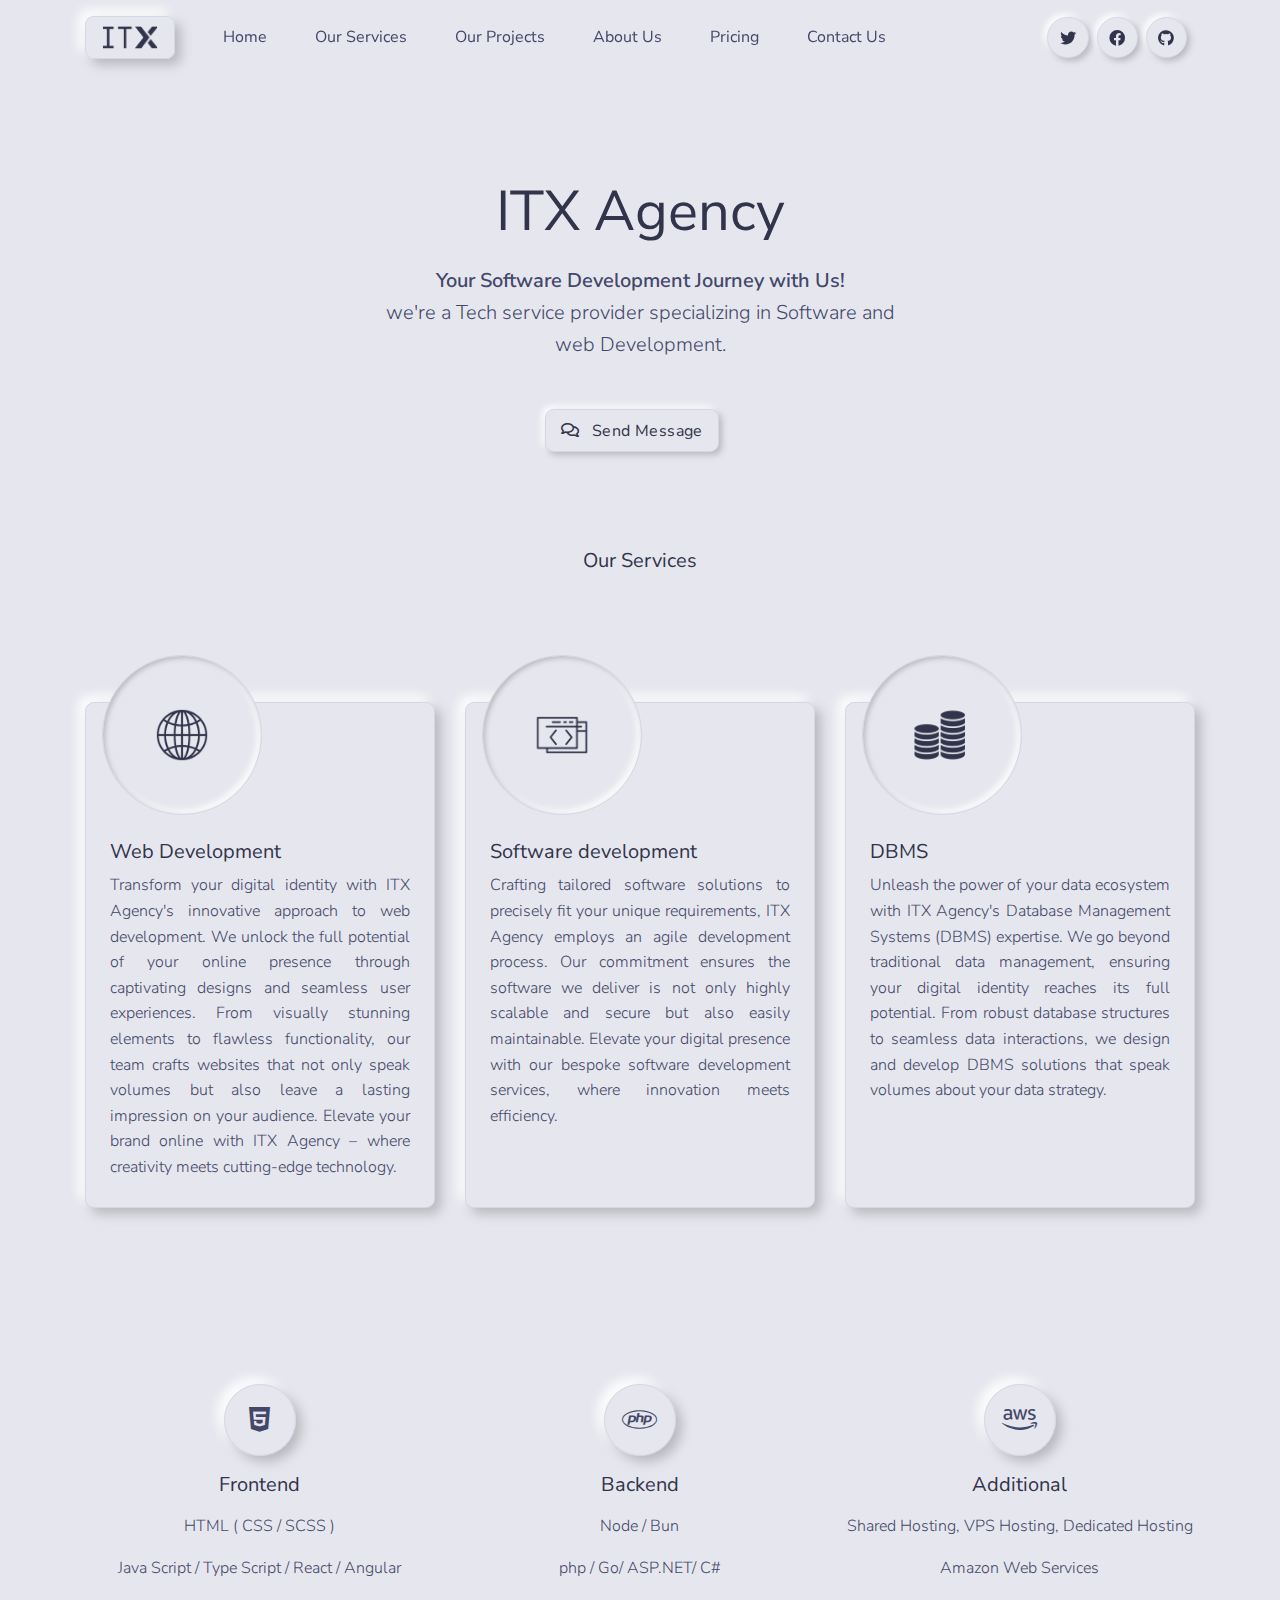
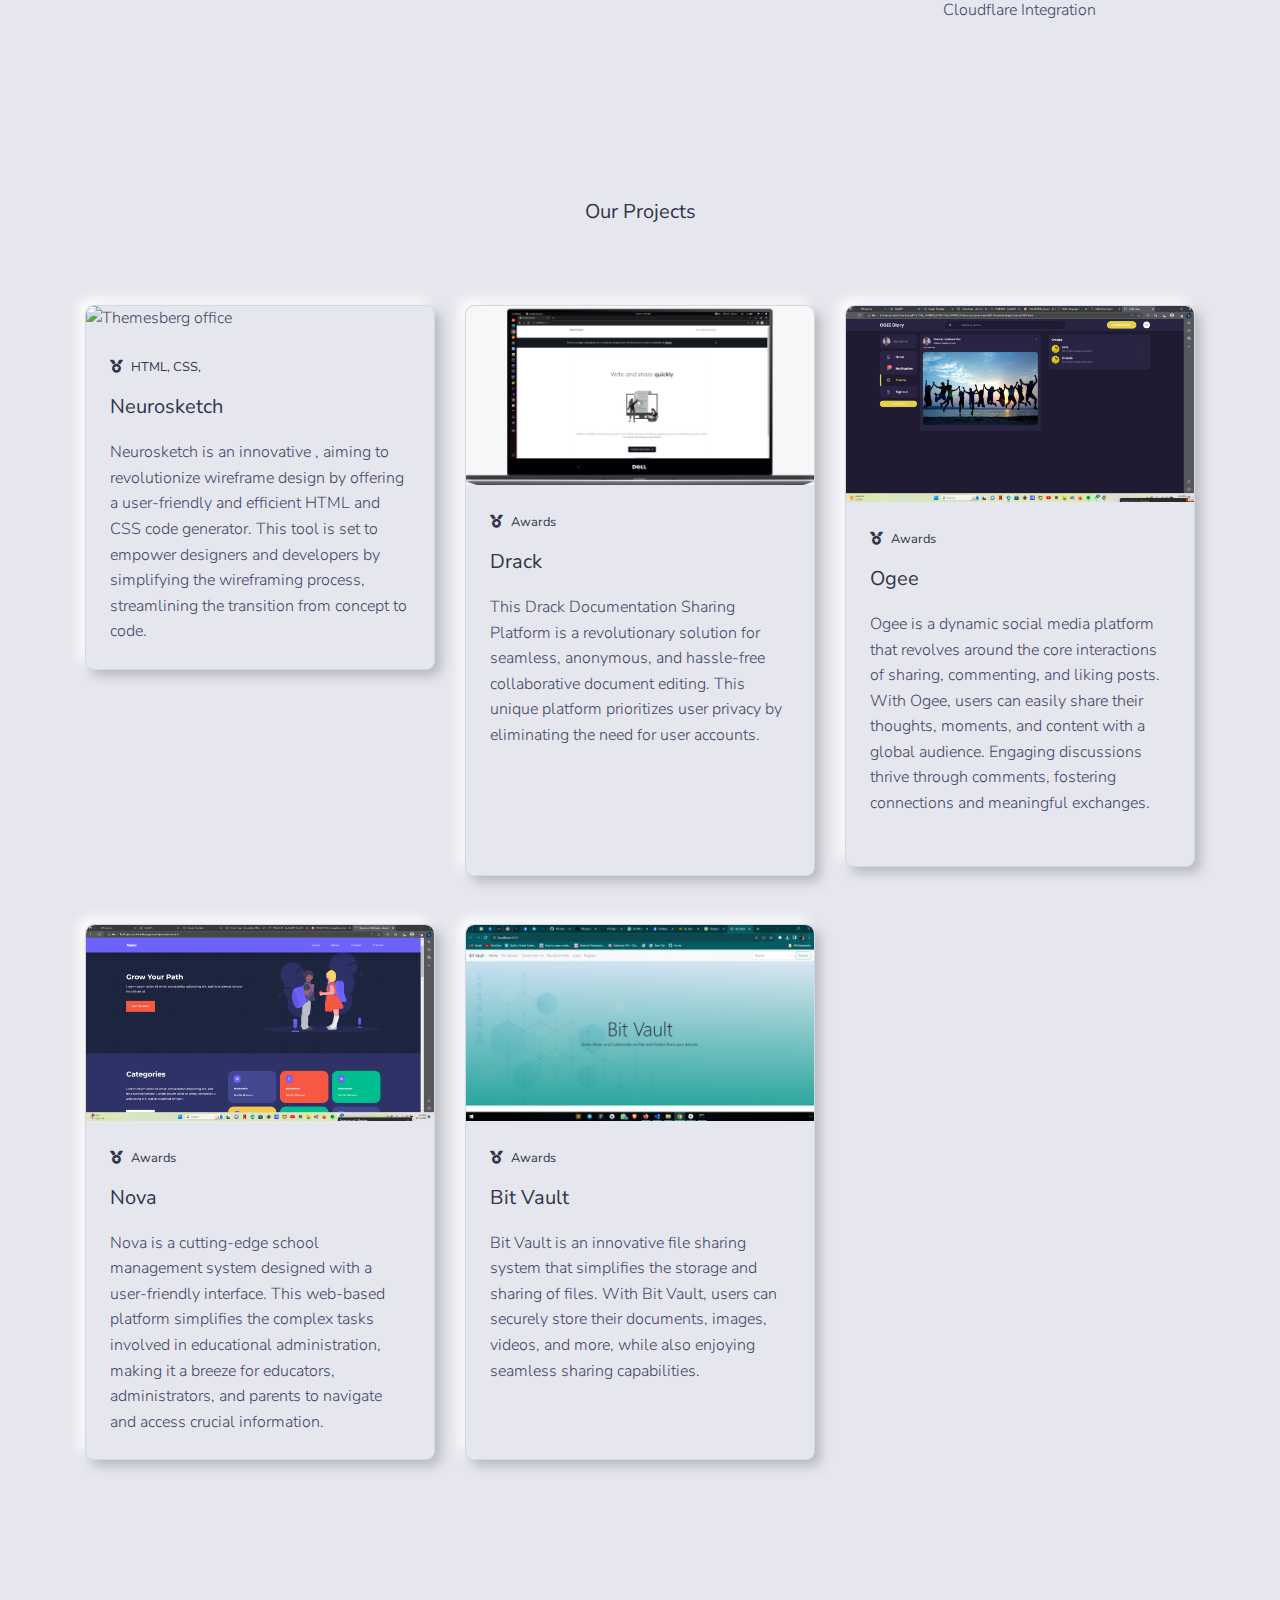
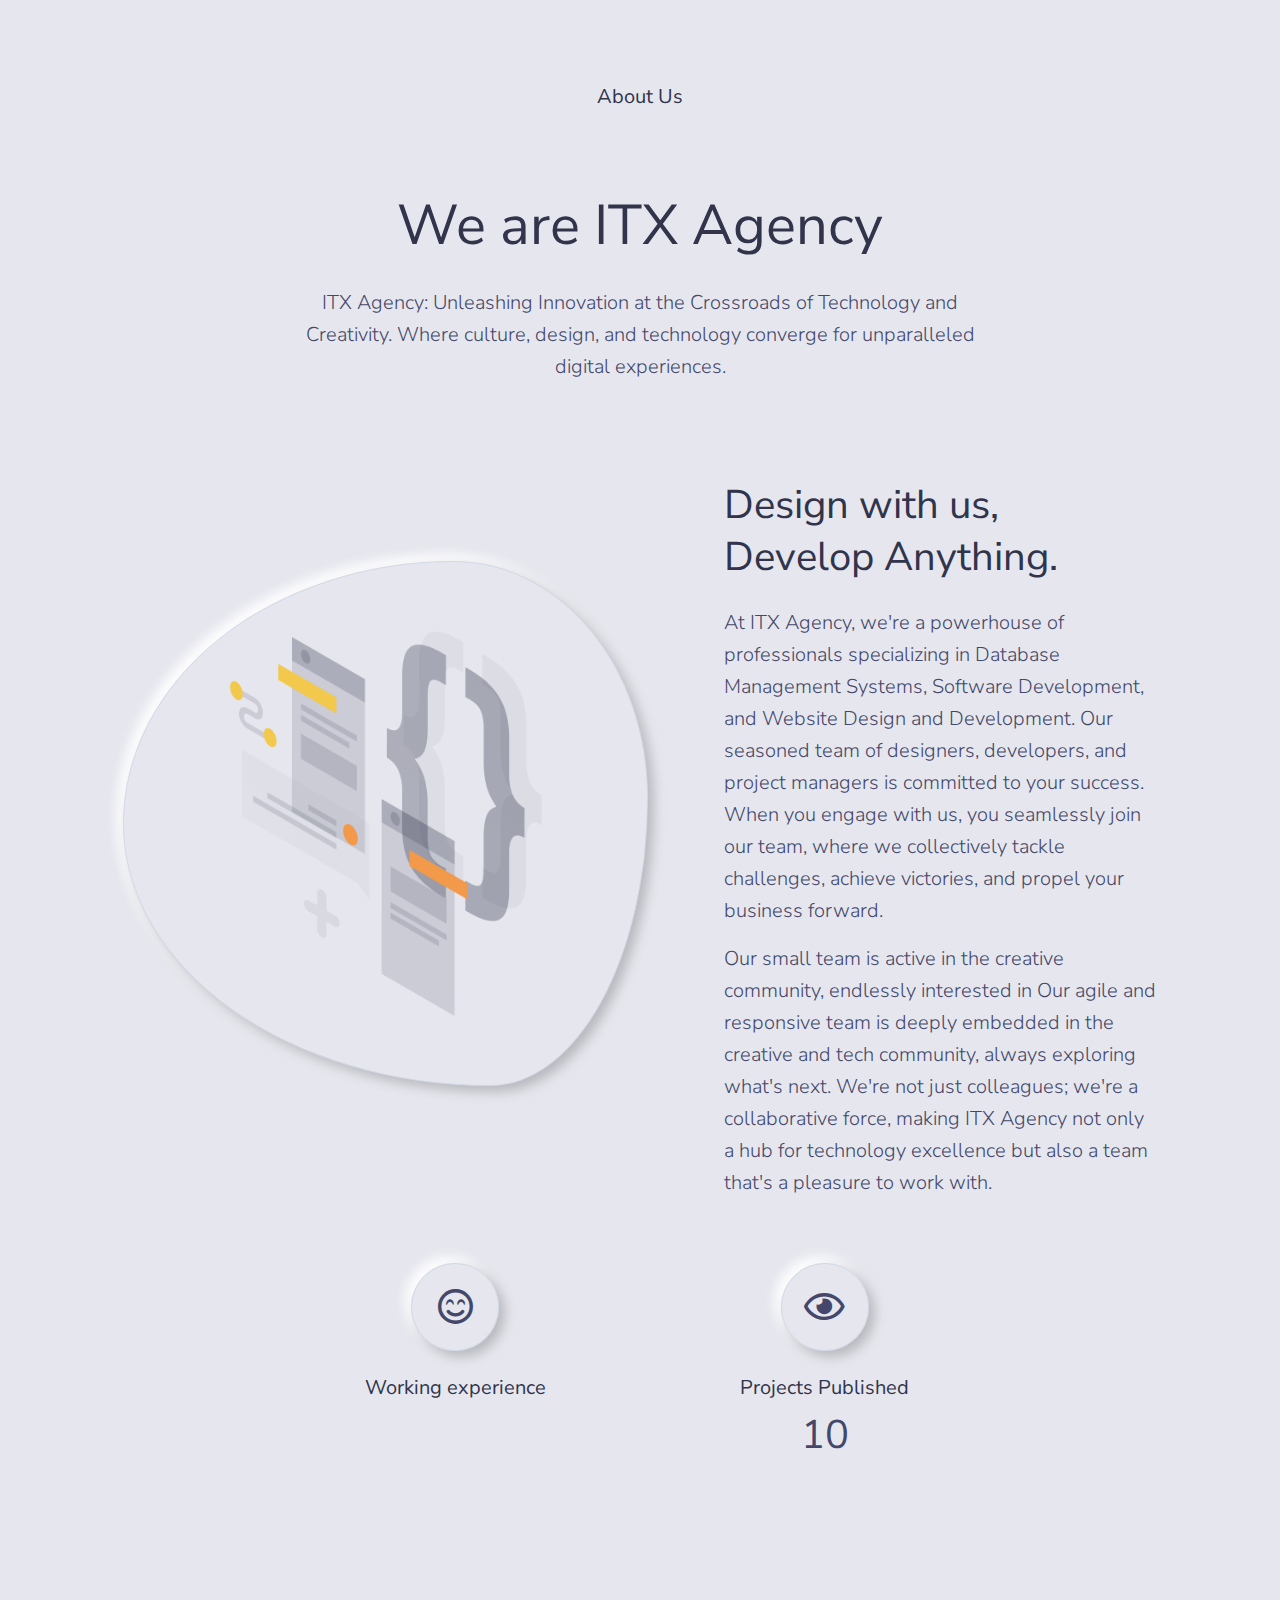
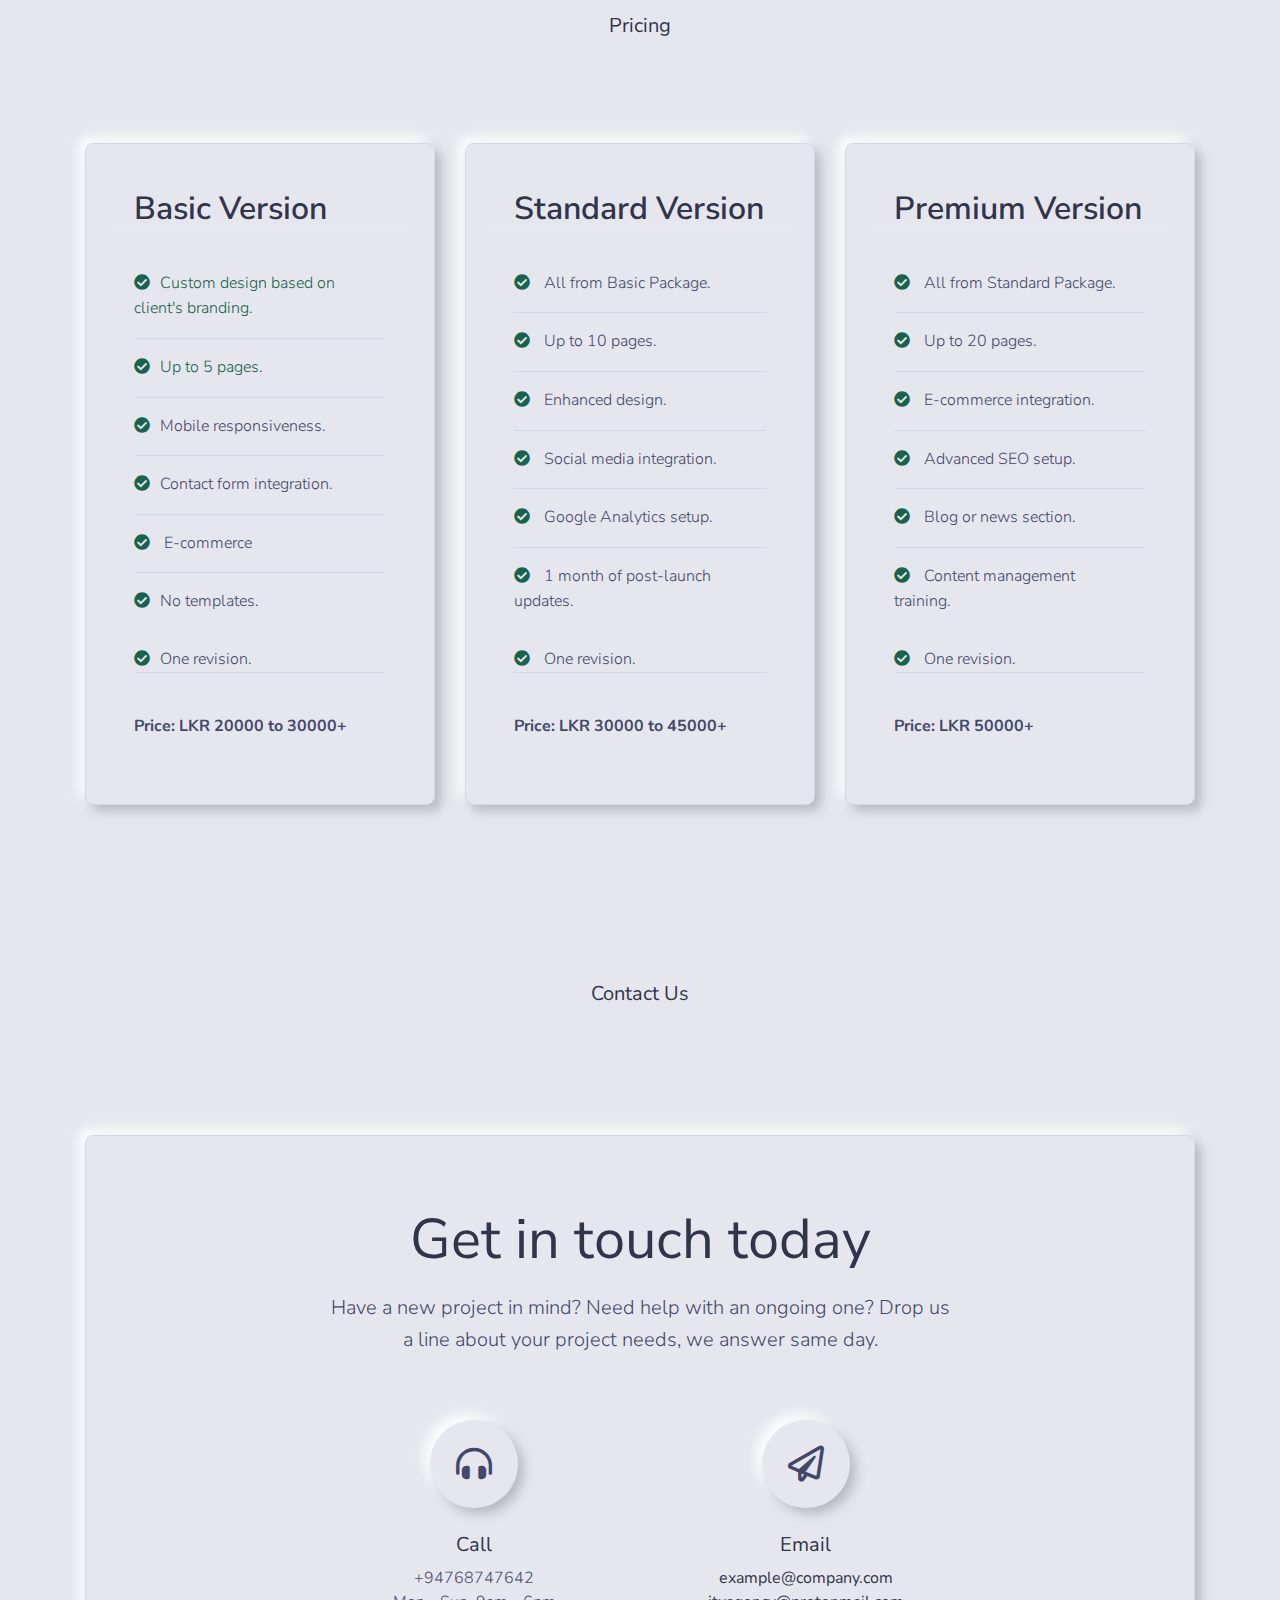
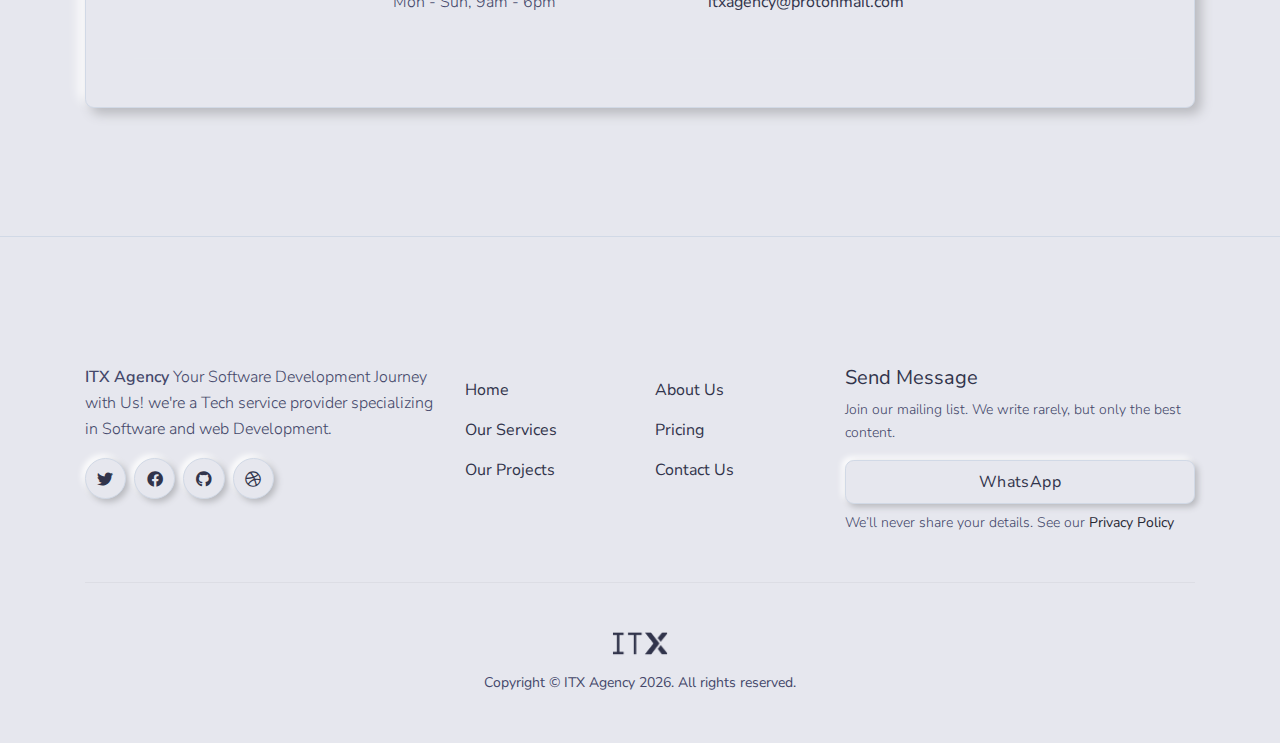
==== index.html @ 607bb417 "image resize" ====
<!DOCTYPE html>
<html lang="en">

<head>

    <title>ITX Agency</title>
    <!-- Fontawesome -->
    <link type="text/css" href="./vendor/@fortawesome/fontawesome-free/css/all.min.css" rel="stylesheet">

    <!-- Pixel CSS -->
    <link type="text/css" href="./css/neumorphism.css" rel="stylesheet">
    <link rel="icon" type="image/png" sizes="32x32" href="./assets/img/brand/tlogo.png">

    <meta name="description" content="">
    <meta name="keywords" content="We’re a team of web experts who create beautiful websites. Whether you need a basic site or an advanced one, we’ve got you covered. Let’s work together to make your online dreams a reality.">
    <meta name="author" content="ITX Agency">



</head>

<body>
    <header class="header-global">
        <nav id="navbar-main" aria-label="Primary navigation"
            class="navbar navbar-main navbar-expand-lg navbar-theme-primary headroom navbar-light navbar-transparent navbar-theme-primary">
            <div class="container position-relative">
                <a class="navbar-brand shadow-soft py-2 px-3 rounded border border-light mr-lg-4" href="./index.html">
                    <img class="navbar-brand-dark img-sz" src="./assets/img/brand/logo1.png" alt="Logo light">
                    <img class="navbar-brand-light img-sz" src="./assets/img/brand/logo1.png" alt="Logo dark">
                </a>
                <div class="navbar-collapse collapse" id="navbar_global">
                    <div class="navbar-collapse-header">
                        <div class="row">
                            <div class="col-6 collapse-brand">
                                <a href="./index.html"
                                    class="navbar-brand shadow-soft py-2 px-3 rounded border border-light">
                                    <img src="./assets/img/brand/dark.svg" alt="Themesberg logo">
                                </a>
                            </div>
                            <div class="col-6 collapse-close">
                                <a href="#navbar_global" class="fas fa-times" data-toggle="collapse"
                                    data-target="#navbar_global" aria-controls="navbar_global" aria-expanded="false"
                                    title="close" aria-label="Toggle navigation"></a>
                            </div>
                        </div>
                    </div>

                    <ul class="navbar-nav navbar-nav-hover align-items-lg-center">

                        <li><a class="dropdown-item" href="#home">Home</a></li>
                        <li><a class="dropdown-item" href="#service">Our Services</a></li>
                        <li><a class="dropdown-item" href="#ourProjects">Our Projects</a></li>
                        <li><a class="dropdown-item" href="#aboutUs">About Us</a></li>
                        <li><a class="dropdown-item" href="#pricing">Pricing</a></li>
                        <li><a class="dropdown-item" href="#contactUs">Contact Us</a></li>
                    </ul>


                </div>
                <ul class="d-flex list-unstyled mb-5 mb-lg-0">
                    <li class="mr-2">
                        <a href="https://twitter.com/themesberg" target="_blank"
                            class="btn btn-icon-only btn-pill btn-primary" aria-label="twitter social link"
                            data-toggle="tooltip" data-placement="top" title="Follow @ITX Agency on Twitter">
                            <span aria-hidden="true" class="fab fa-twitter"></span>
                        </a>
                    </li>
                    <li class="mr-2">
                        <a href="https://www.facebook.com/itxagencyx" target="_blank"
                            class="btn btn-icon-only btn-pill btn-primary" aria-label="facebook social link"
                            data-toggle="tooltip" data-placement="top" title="Like @ITX Agency on Facebook">
                            <span aria-hidden="true" class="fab fa-facebook"></span>
                        </a>
                    </li>
                    <li class="mr-2">
                        <a href="https://github.com/itx-agency" target="_blank"
                            class="btn btn-icon-only btn-pill btn-primary" aria-label="github social link"
                            data-toggle="tooltip" data-placement="top" title="Open source projects">
                            <span aria-hidden="true" class="fab fa-github"></span>
                        </a>
                    </li>
                </ul>
            </div>
        </nav>
    </header>
    <main>
        <!-- Hero -->
        <section id="home" class="section section bg-soft pb-5 overflow-hidden z-2 home">
            <div class="container z-2">
                <div class="row justify-content-center text-center pt-6">
                    <div class="col-lg-8 col-xl-8">
                        <h1 class="display-2 mb-3">ITX Agency</h1>
                        <p class="lead px-md-6 mb-5"><strong> Your Software Development Journey with Us!</strong>

                            <br>we're a Tech service provider specializing in Software and web Development.
                        </p>
                        <div class="d-flex flex-column flex-wrap flex-md-row justify-content-md-center mb-5">
                            <a href="#send-msg" target="_blank" class="btn btn-primary mb-3 mb-lg-0 mr-3">
                                <span class="far fa-comments mr-2"></span> Send Message</a>
                        </div>
                    </div>
                </div>
            </div>
        </section>

        <section id="service" class="section section-lg pt-0 service">
            <div class="container">
                <!-- Title -->
                <div class="row">
                    <div class="col text-center">
                        <h2 class="h5 mb-7">Our Services</h2>
                    </div>
                </div>
                <!-- End of title-->
                <div class="row justify-content-between">

                    <div class="col-12 col-md-6 col-lg-4 mb-4 mb-md-5">
                        <div class="profile-card mb-5">
                            <div class="card bg-primary shadow-soft border-light">
                                <div
                                    class="profile-image bg-primary shadow-inset border border-light rounded-circle p-3 ml-3 mt-n5">
                                    <img src="./assets/img/images/web.png" class="card-img-top rounded-circle"
                                        alt="Christopher Avatar">
                                </div>
                                <div class="card-body">
                                    <h3 class="h5 mb-2">Web Development</h3>

                                    <p class="card-text pp">Transform
                                        your digital identity with ITX Agency's innovative
                                        approach to web development. We unlock the full potential
                                        of your online presence through captivating designs and seamless user
                                        experiences. From visually stunning elements to
                                        flawless functionality, our team crafts websites that not only speak volumes but
                                        also leave a lasting impression on your
                                        audience. Elevate your brand online with ITX Agency – where creativity meets
                                        cutting-edge technology.</p>
                                </div>
                            </div>
                        </div>
                    </div>

                    <div class="col-12 col-md-6 col-lg-4 mb-4 mb-md-5">
                        <div class="profile-card mb-5">
                            <div class="card bg-primary shadow-soft border-light">
                                <div
                                    class="profile-image bg-primary shadow-inset border border-light rounded-circle p-3 ml-3 mt-n5">
                                    <img src="./assets/img/images/software.png" class="card-img-top rounded-circle"
                                        style="width: 100%; height: 100%;" alt="Christopher Avatar">
                                </div>
                                <div class="card-body">
                                    <h3 class="h5 mb-2">Software development</h3>
                                    <p class="card-text pp">Crafting
                                        tailored software
                                        solutions to precisely fit your
                                        unique requirements, ITX Agency employs an agile development process.
                                        Our commitment ensures the software we deliver is not only highly scalable and
                                        secure but also easily maintainable. Elevate your digital presence
                                        with our bespoke software development services, where innovation meets
                                        efficiency.</p>
                                </div>
                            </div>
                        </div>
                    </div>

                    <div class="col-12 col-md-6 col-lg-4 mb-4 mb-md-5">
                        <div class="profile-card mb-5">
                            <div class="card bg-primary shadow-soft border-light">
                                <div
                                    class="profile-image bg-primary shadow-inset border border-light rounded-circle p-3 ml-3 mt-n5">
                                    <img src="./assets/img/images/dbms.png" class="card-img-top rounded-circle"
                                        style="width: 100%; height: 100%;" alt="Christopher Avatar">
                                </div>
                                <div class="card-body">
                                    <h3 class="h5 mb-2">DBMS</h3>
                                    <p class="card-text pp">
                                        Unleash the power of your data ecosystem with ITX Agency's Database Management
                                        Systems (DBMS) expertise.
                                        We go beyond traditional data management, ensuring your digital identity reaches
                                        its full potential.
                                        From robust database structures to seamless data interactions, we design and
                                        develop DBMS solutions that
                                        speak volumes about your data strategy.</p>
                                </div>
                            </div>
                        </div>
                    </div>
                </div>
                <div class="row mt-6">
                    <div class="col-md-4">
                        <!-- Icon box -->
                        <div class="icon-box text-center mb-5">
                            <div class="icon icon-shape icon-shape-sm shadow-soft border border-light rounded-circle">
                                <span class="fab fa-html5"></span>
                            </div>
                            <h2 class="h5 my-3">Frontend</h2>
                            <p>HTML ( CSS / SCSS )</p>
                            <p>Java Script / Type Script / React / Angular</p>
                        </div>
                        <!-- End of Icon box -->
                    </div>
                    <div class="col-md-4">
                        <!-- Icon box -->
                        <div class="icon-box text-center mb-5">
                            <div class="icon icon-shape icon-shape-sm shadow-soft border border-light rounded-circle">
                                <span class="fab fa-php"></span>
                            </div>
                            <h2 class="h5 my-3">Backend</h2>
                            <p>
                                Node / Bun</p>
                               <p>php / Go/ ASP.NET/ C#
                        </div>
                        <!-- End of Icon box -->
                    </div>
                    <div class="col-md-4">
                        <!-- Icon box -->
                        <div class="icon-box text-center mb-5">
                            <div class="icon icon-shape icon-shape-sm shadow-soft border border-light rounded-circle">
                                <span class="fab fa-aws"></span>
                            </div>
                            <h2 class="h5 my-3">Additional</h2>
                            <p> Shared Hosting, VPS Hosting, Dedicated Hosting</p>
                               <p> Amazon Web Services</p>
                                <p>Cloudflare Integration</p>
                        </div>
                        <!-- End of Icon box -->
                    </div>
                </div>
            </div>
        </section>

        <section class="section section-lg pt-0 ourProjects" id="ourProjects">
            <div class="container">
                <!-- Title -->
                <div class="row">
                    <div class="col text-center">
                        <h2 class="h5 mb-6">Our Projects</h2>
                    </div>
                </div>
                <!-- End of title-->
                <div class="row mb-5">
                    <div class="col-12 col-md-6 col-lg-4 mb-5">
                        <div class="card bg-primary border-light shadow-soft">
                            <img src="./assets/img/blog/neuro.png" class="card-img-top rounded-top"
                                alt="Themesberg office">
                            <div class="card-body">
                                <span class="h6 icon-tertiary small"><span
                                        class="fas fa-medal mr-2"></span>HTML, CSS,</span>
                                <h3 class="h5 card-title mt-3">Neurosketch</h3>
                                <p class="card-text">Neurosketch is an innovative , aiming to revolutionize 
                                    wireframe design by offering a user-friendly and efficient HTML and CSS code 
                                    generator. This tool is set to empower designers and developers by simplifying 
                                    the wireframing process, streamlining the transition from concept to code.</p>
                            </div>
                        </div>
                    </div>
                    <div class="col-12 col-md-6 col-lg-4 mb-5">
                        <div class="card bg-primary border-light shadow-soft">
                            <img src="./assets/img/blog/Drack.jpeg" class="card-img-top rounded-top"
                                alt="Themesberg office">
                            <div class="card-body">
                                <span class="h6 icon-tertiary small"><span
                                        class="fas fa-medal mr-2"></span>Awards</span>
                                <h3 class="h5 card-title mt-3">Drack</h3>
                                <p class="card-text">This Drack Documentation Sharing Platform is a revolutionary solution for seamless, anonymous, and 
                                    hassle-free collaborative document editing. This unique platform prioritizes user privacy by eliminating the need for
                                     user accounts.<br><br><br><br><br></p>
                            </div>
                        </div>
                    </div>
                    <div class="col-12 col-md-6 col-lg-4 mb-5">
                        <div class="card bg-primary border-light shadow-soft">
                            <img src="./assets/img/blog/Ogee.jpeg" class="card-img-top rounded-top"
                                alt="Themesberg office">
                            <div class="card-body">
                                <span class="h6 icon-tertiary small"><span
                                        class="fas fa-medal mr-2"></span>Awards</span>
                                <h3 class="h5 card-title mt-3">Ogee</h3>
                                <p class="card-text">Ogee is a dynamic social media platform that revolves around the core interactions of sharing, 
                                    commenting, and liking posts. With Ogee, users can easily share their thoughts, moments, and content with a global 
                                    audience. Engaging discussions thrive through comments, fostering connections and meaningful exchanges.<br><br></p>
                            </div>
                        </div>
                    </div>
                    <div class="col-12 col-md-6 col-lg-4 mb-5">
                        <div class="card bg-primary border-light shadow-soft">
                            <img src="./assets/img/blog/Navo.jpeg" class="card-img-top rounded-top"
                                alt="Themesberg office">
                            <div class="card-body">
                                <span class="h6 icon-tertiary small"><span
                                        class="fas fa-medal mr-2"></span>Awards</span>
                                <h3 class="h5 card-title mt-3">Nova</h3>
                                <p class="card-text">Nova is a cutting-edge school management system designed with a user-friendly interface. 
                                    This web-based platform simplifies the complex tasks involved in educational administration, making it a 
                                    breeze for educators, administrators, and parents to navigate and access crucial information.</p>
                            </div>
                        </div>
                    </div>
                    <div class="col-12 col-md-6 col-lg-4 mb-5">
                        <div class="card bg-primary border-light shadow-soft">
                            <img src="./assets/img/blog/Bit.jpeg" class="card-img-top rounded-top"
                                alt="Themesberg office">
                            <div class="card-body">
                                <span class="h6 icon-tertiary small"><span
                                        class="fas fa-medal mr-2"></span>Awards</span>
                                <h3 class="h5 card-title mt-3">Bit Vault</h3>
                                <p class="card-text">Bit Vault is an innovative file sharing system that simplifies the storage and sharing of files. 
                                    With Bit Vault, users can securely store their documents, images, videos, and more, while also enjoying seamless 
                                    sharing capabilities.<br><br><br></p>
                            </div>
                        </div>
                    </div>
                </div>
            </div>
        </section>

        <section class="section  section-lg pt-0 aboutUs" id="aboutUs">
            <!-- Hero -->
            <div class="container">
                <div class="row">
                    <div class="col text-center">
                        <h2 class="h5 mb-6">About Us</h2>
                    </div>
                </div>
                <div class="container">
                    <div class="row justify-content-center">
                        <div class="col-12 col-lg-8 text-center">
                            <h1 class="display-2 mb-4">We are ITX Agency</h1>
                            <p class="lead mb-5">ITX Agency: Unleashing Innovation at the Crossroads of Technology and
                                Creativity. Where culture,
                                design, and technology converge for unparalleled digital experiences. </p>

                        </div>
                    </div>
                </div>

                <!-- Section -->
                <div class="section section-lg py-5">
                    <div class="container">
                        <div class="row align-items-center justify-content-around">
                            <div class="col-md-6 col-xl-6 mb-5">
                                <div class="card bg-primary shadow-soft border-light organic-radius p-3">
                                    <img class="organic-radius img-fluid" src="./assets/img/images/aboutus.png"
                                        alt="modern desk">
                                </div>
                            </div>
                            <div class="col-md-6 col-xl-5 text-center text-md-left">
                                <h2 class="h1 mb-4">Design with us, Develop Anything.</h2>
                                <p class="lead">At ITX Agency, we're a powerhouse of professionals specializing in
                                    Database
                                    Management Systems, Software
                                    Development, and Website Design and Development. Our seasoned team of designers,
                                    developers, and project managers is
                                    committed to your success. When you engage with us, you seamlessly join our team,
                                    where
                                    we collectively tackle challenges,
                                    achieve victories, and propel your business forward.</p>
                                <p class="lead">Our small team is active in the creative community, endlessly interested
                                    in
                                    Our agile and responsive team is deeply embedded in the creative and tech community,
                                    always exploring what's next. We're not
                                    just colleagues; we're a collaborative force, making ITX Agency not only a hub for
                                    technology excellence but also a team that's a
                                    pleasure to work with.</p>
                            </div>
                        </div>
                    </div>
                </div>

                <div class="section  section-lg pt-0 py-0">
                    <div class="container">
                        <div class="row justify-content-center">
                            <div class="col-12 col-sm-4 col-lg-4 text-center">
                                <!-- Visit Box -->
                                <div class="icon-box mb-4">
                                    <div class="icon icon-shape shadow-soft border border-light rounded-circle mb-4">
                                        <span class="far fa-smile-beam"></span>
                                    </div>
                                    <h3 class="h5">Working experience</h3>
                                    <span class="counter display-3 text-gray d-block"></span>
                                </div>
                                <!-- End of Visit Box -->
                            </div>
                            <div class="col-12 col-sm-4 col-lg-4 text-center">
                                <!-- Call Box -->
                                <div class="icon-box mb-4">
                                    <div class="icon icon-shape shadow-soft border border-light rounded-circle mb-4">
                                        <span class="far fa-eye"></span>
                                    </div>
                                    <h3 class="h5">Projects Published</h3>
                                    <span class="counter display-3 text-gray d-block">10</span>
                                </div>
                            </div>
                        </div>
                    </div>
                </div>
            </div>
        </section>


        <div class="section section-lg pt-0" id="pricing">
            <div class="container">
                <!-- Title -->
                <div class="row">
                    <div class="col text-center">
                        <h2 class="h5 mb-7">Pricing</h2>
                    </div>
                </div>
                <!-- End of title-->
                <div class="row mb-5 justify-content-center">
                    <div class="col-12 col-md-6 col-lg-4 mb-5 mb-lg-0 mt-lg-n4">
                        <div class="card bg-soft shadow-soft border-light p-4">
                            <!-- Header -->
                            <div class="card-header pb-0">
                                <span class="d-block">
                                    <span class="h2 font-weight-bold align-top">Basic Version</span>
                                </span>
                            </div>
                            <!-- End Header -->
                            <!-- Content -->
                            <div class="card-body">
                                <ul class="list-group list-group-flush price-list">
                                    <li class="list-group-item bg-soft pl-0"><span class="text-success"><span
                                                class="fas fa-check-circle"></span>Custom design based on client's
                                            branding.</li>
                                    <li class="list-group-item bg-soft pl-0"><span class="text-success"><span
                                                class="fas fa-check-circle"></span>Up to 5 pages.</li>
                                    <li class="list-group-item bg-soft pl-0"><span class="text-success"><span
                                                class="fas fa-check-circle"></span></span>Mobile responsiveness.</li>
                                    <li class="list-group-item bg-soft pl-0"><span class="text-success"><span
                                                class="fas fa-check-circle"></span></span>Contact form integration.</li>
                                    <li class="list-group-item bg-soft pl-0"><span class="text-success"><span
                                                class="fas fa-check-circle"></span></span> E-commerce</li>
                                    <li class="list-group-item bg-soft pl-0"><span class="text-success"><span
                                                class="fas fa-check-circle"></span></span>No templates.</li>
                                    <li class="list-group-item bg-soft border-0 pl-0 pb-0"><span
                                            class="text-success"><span class="fas fa-check-circle"></span></span>One
                                        revision.</li>
                                    <li class="list-group-item bg-soft pl-0"><span
                                            class="align-top font-medium"><br><b>Price: LKR 20000 to 30000+</b></span>
                                    </li>
                                </ul>

                            </div>
                            <!-- End Content -->
                        </div>
                    </div>
                    <div class="col-12 col-md-6 col-lg-4 mb-5 mb-lg-0 mt-lg-n4">
                        <div class="card bg-soft shadow-soft border-light p-4">
                            <!-- Header -->
                            <div class="card-header pb-0">
                                <span class="d-block">
                                    <span class="h2 font-weight-bold align-top">Standard Version</span>
                                </span>
                            </div>
                            <!-- End Header -->
                            <!-- Content -->
                            <div class="card-body">
                                <ul class="list-group list-group-flush price-list">
                                    <li class="list-group-item bg-soft pl-0"><span class="text-success"><span
                                                class="fas fa-check-circle"></span></span> All from Basic Package.</li>
                                    <li class="list-group-item bg-soft pl-0"><span class="text-success"><span
                                                class="fas fa-check-circle"></span></span> Up to 10 pages.</li>
                                    <li class="list-group-item bg-soft pl-0"><span class="text-success"><span
                                                class="fas fa-check-circle"></span></span> Enhanced design.</li>
                                    <li class="list-group-item bg-soft pl-0"><span class="text-success"><span
                                                class="fas fa-check-circle"></span></span> Social media integration.
                                    </li>
                                    <li class="list-group-item bg-soft pl-0"><span class="text-success"><span
                                                class="fas fa-check-circle"></span></span> Google Analytics setup.</li>
                                    <li class="list-group-item bg-soft pl-0"><span class="text-success"><span
                                                class="fas fa-check-circle"></span></span> 1 month of post-launch
                                        updates.</li>
                                    <li class="list-group-item bg-soft border-0 pl-0 pb-0"><span
                                            class="text-success"><span class="fas fa-check-circle"></span></span> One
                                        revision.</li>
                                    <li class="list-group-item bg-soft pl-0"><span
                                            class="align-top font-medium"><br><b>Price: LKR 30000 to 45000+</b></span>
                                    </li>
                                </ul>

                            </div>
                            <!-- End Content -->
                        </div>
                    </div>
                    <div class="col-12 col-md-6 col-lg-4 mb-5 mb-lg-0 mt-lg-n4">
                        <div class="card bg-soft shadow-soft border-light p-4">
                            <!-- Header -->
                            <div class="card-header pb-0">
                                <span class="d-block">
                                    <span class="h2 font-weight-bold align-top">Premium Version</span>
                                </span>
                            </div>
                            <!-- End Header -->
                            <!-- Content -->
                            <div class="card-body">
                                <ul class="list-group list-group-flush price-list">
                                    <li class="list-group-item bg-soft pl-0"><span class="text-success"><span
                                                class="fas fa-check-circle"></span></span> All from Standard Package.
                                    </li>
                                    <li class="list-group-item bg-soft pl-0"><span class="text-success"><span
                                                class="fas fa-check-circle"></span></span> Up to 20 pages.</li>
                                    <li class="list-group-item bg-soft pl-0"><span class="text-success"><span
                                                class="fas fa-check-circle"></span></span> E-commerce integration.</li>
                                    <li class="list-group-item bg-soft pl-0"><span class="text-success"><span
                                                class="fas fa-check-circle"></span></span> Advanced SEO setup.</li>
                                    <li class="list-group-item bg-soft pl-0"><span class="text-success"><span
                                                class="fas fa-check-circle"></span></span> Blog or news section.</li>
                                    <li class="list-group-item bg-soft pl-0"><span class="text-success"><span
                                                class="fas fa-check-circle"></span></span> Content management training.
                                    </li>
                                    <li class="list-group-item bg-soft border-0 pl-0 pb-0"><span
                                            class="text-success"><span class="fas fa-check-circle"></span></span> One
                                        revision.</li>
                                    <li class="list-group-item bg-soft pl-0"><span
                                            class="align-top font-medium"><br><b>Price: LKR 50000+</b></span>
                                    </li>
                                </ul>

                            </div>
                            <!-- End Content -->
                        </div>
                    </div>
                </div>
            </div>

        </div>
        </div>




        <section class="section section-lg pt-0 mt contactUs" id="contactUs">
            <div class="container">
                <div class="row">
                    <div class="col text-center">
                        <h2 class="h5 mb-7">Contact Us</h2>
                    </div>
                </div>


                <!-- Contact Card -->
                <div class="card bg-primary shadow-soft border-light p-2 p-md-3 p-lg-5">
                    <div class="card-header">
                        <div class="row justify-content-center">
                            <div class="col-12 col-md-8 text-center mb-5">
                                <h1 class="display-2 mb-3">Get in touch today</h1>
                                <p class="lead">Have a new project in mind? Need help with an ongoing one? Drop
                                    us a
                                    line about your project needs, we answer same day.</p>
                            </div>
                        </div>
                        <div class="row justify-content-center">
                            <div class="col-md-4 col-lg-4 col-12 text-center">
                                <!-- Call Box -->
                                <div class="icon-box mb-4">
                                    <div class="icon icon-shape shadow-soft border-light rounded-circle mb-4">
                                        <span class="fas fa-headphones-alt"></span>
                                    </div>
                                    <h2 class="h5 icon-box-title">Call</h2>
                                    <span>+94768747642</span>
                                    <div class="text-small text-gray">
                                        Mon - Sun, 9am - 6pm
                                    </div>
                                </div>
                                <!-- End of Call Box -->
                            </div>
                            <div class="col-md-4 col-lg-4 text-center">
                                <!-- Email Box -->
                                <div class="icon-box mb-4">
                                    <div class="icon icon-shape shadow-soft border-light rounded-circle mb-4">
                                        <span class="far fa-paper-plane"></span>
                                    </div>
                                    <h2 class="h5 icon-box-title">Email</h2>
                                    <a href="#">example@company.com</a>
                                    <br><a href="#">itxagency@protonmail.com</a>
                                </div>
                                <!-- End of Email Box -->
                            </div>
                        </div>
                    </div>
                </div>
            </div>
        </section>

    </main>
    <footer class="d-flex pb-5 pt-6 pt-md-7 border-top border-light bg-primary">
        <div class="container">
            <div class="row">
                <div class="col-lg-4 ">
                    <p> <strong>ITX Agency</strong> Your Software Development Journey with Us! we're a Tech service
                        provider specializing in Software and web Development.</p>
                    <ul class="d-flex list-unstyled mb-5 mb-lg-0">
                        <li class="mr-2">
                            <a href="https://twitter.com/themesberg" target="_blank"
                                class="btn btn-icon-only btn-pill btn-primary" aria-label="twitter social link"
                                data-toggle="tooltip" data-placement="top" title="Follow @themesberg on Twitter">
                                <span aria-hidden="true" class="fab fa-twitter"></span>
                            </a>
                        </li>
                        <li class="mr-2">
                            <a href="https://www.facebook.com/itxagencyx" target="_blank"
                                class="btn btn-icon-only btn-pill btn-primary" aria-label="facebook social link"
                                data-toggle="tooltip" data-placement="top" title="Like @themesberg on Facebook">
                                <span aria-hidden="true" class="fab fa-facebook"></span>
                            </a>
                        </li>
                        <li class="mr-2">
                            <a href="https://github.com/itx-agency" target="_blank"
                                class="btn btn-icon-only btn-pill btn-primary" aria-label="github social link"
                                data-toggle="tooltip" data-placement="top" title="Open source projects">
                                <span aria-hidden="true" class="fab fa-github"></span>
                            </a>
                        </li>
                        <li>
                            <a href="https://dribbble.com/themesberg" target="_blank"
                                class="btn btn-icon-only btn-pill btn-primary" aria-label="dribbble social link"
                                data-toggle="tooltip" data-placement="top" title="Follow us on Dribbble">
                                <span aria-hidden="true" class="fab fa-dribbble"></span>
                            </a>
                        </li>
                    </ul>
                </div>
                <div class="col-6 col-lg-2 mb-5 mb-lg-0 justify-content-center">

                    <ul class="footer-links list-unstyled mt-2">
                        <li><a class="mb-1" href="#home">Home</a></li>
                        <li><a class="mb-1" href="#service">Our Services</a></li>
                        <li><a class="mb-1" href="#ourProjects">Our Projects</a></li>


                    </ul>
                </div>
                <div class="col-6 col-lg-2 mb-5 mb-lg-0 justify-content-center">
                    <h5> </h5>
                    <ul class="footer-links list-unstyled mt-2">
                        <li><a class="mb-1" href="#aboutUs">About Us</a></li>
                        <li><a class="mb-1" href="#pricing">Pricing</a></li>
                        <li><a class="mb-1" href="#contactUs">Contact Us</a></li>
                    </ul>
                </div>
                <div class="col-12 col-lg-4 mb-5 mb-lg-0" id="send-msg">
                    <h5>Send Message</h5>
                    <p class="text-gray font-small mt-2">Join our mailing list. We write rarely, but only the best
                        content.
                    </p>
                    <form action="#">
                        <div class="form-row mb-2">

                            <div class="col-12">
                                <button type="submit" class="btn btn-primary btn-block" id="whatsappButton"
                                    data-loading-text="Sending">
                                    <span>WhatsApp</span>
                                </button>
                            </div>
                        </div>
                    </form>
                    <p class="text-gray font-small m-0">We’ll never share your details. See our <a class="text-black"
                            href="#">Privacy Policy</a></p>
                </div>
            </div>
            <hr class="my-5">
            <div class="row">
                <div class="col">
                    <a href="https://themesberg.com" target="_blank" class="d-flex justify-content-center">
                        <img src="./assets/img/brand/logo1.png" height="25" class="mb-3" alt="Themesberg Logo">
                    </a>
                    <div class="d-flex text-center justify-content-center align-items-center" role="contentinfo">
                        <p class="font-weight-normal font-small mb-0">Copyright © ITX Agency
                            <span class="current-year">2023</span>. All rights reserved.
                        </p>
                    </div>
                </div>
            </div>
        </div>
    </footer>

    <!-- Core -->
    <script src="./vendor/jquery/dist/jquery.min.js"></script>
    <script src="./vendor/popper.js/dist/umd/popper.min.js"></script>
    <script src="./vendor/bootstrap/dist/js/bootstrap.min.js"></script>
    <script src="./vendor/headroom.js/dist/headroom.min.js"></script>

    <!-- Vendor JS -->
    <script src="./vendor/onscreen/dist/on-screen.umd.min.js"></script>
    <script src="./vendor/nouislider/distribute/nouislider.min.js"></script>
    <script src="./vendor/bootstrap-datepicker/dist/js/bootstrap-datepicker.min.js"></script>
    <script src="./vendor/waypoints/lib/jquery.waypoints.min.js"></script>
    <script src="./vendor/jarallax/dist/jarallax.min.js"></script>
    <script src="./vendor/jquery.counterup/jquery.counterup.min.js"></script>
    <script src="./vendor/jquery-countdown/dist/jquery.countdown.min.js"></script>
    <script src="./vendor/smooth-scroll/dist/smooth-scroll.polyfills.min.js"></script>
    <script src="./vendor/prismjs/prism.js"></script>

    <script async defer src="https://buttons.github.io/buttons.js"></script>

    <script src="./assets/js/itxagency.js"></script>
</body>

</html>
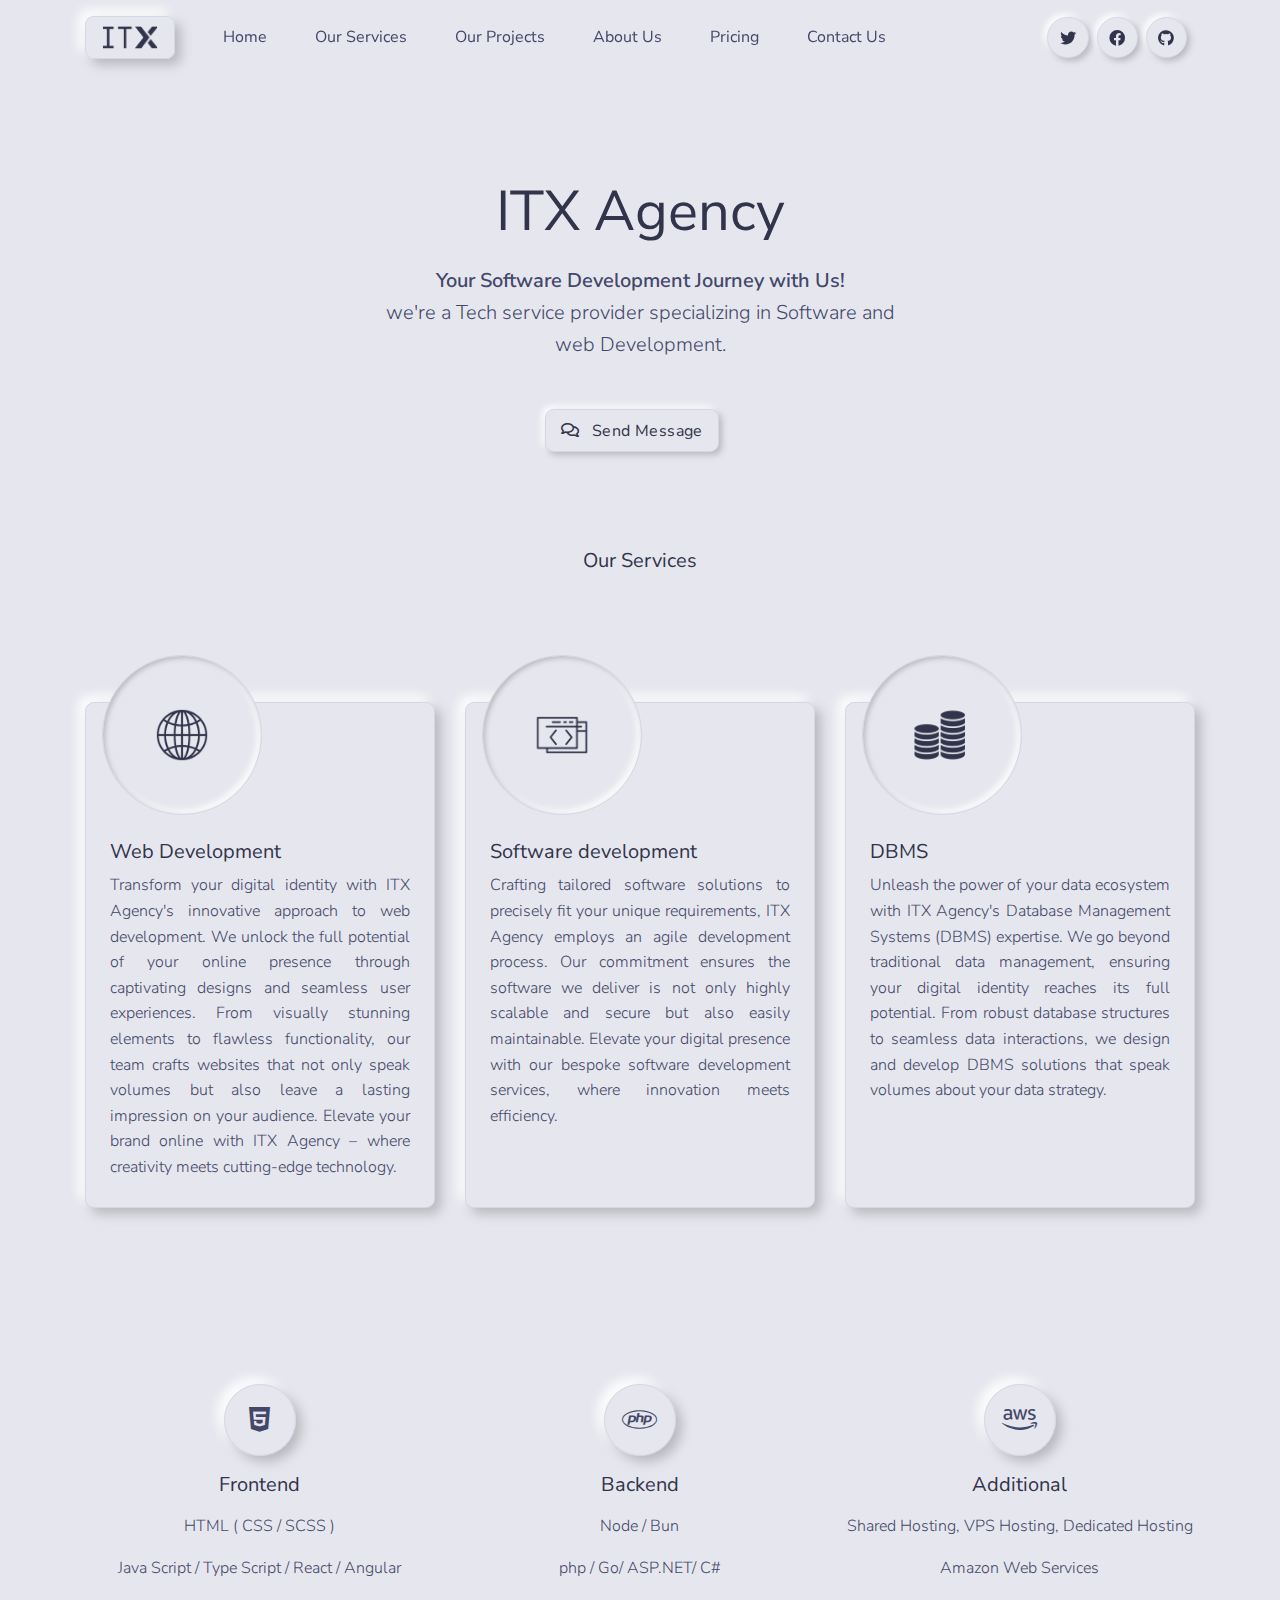
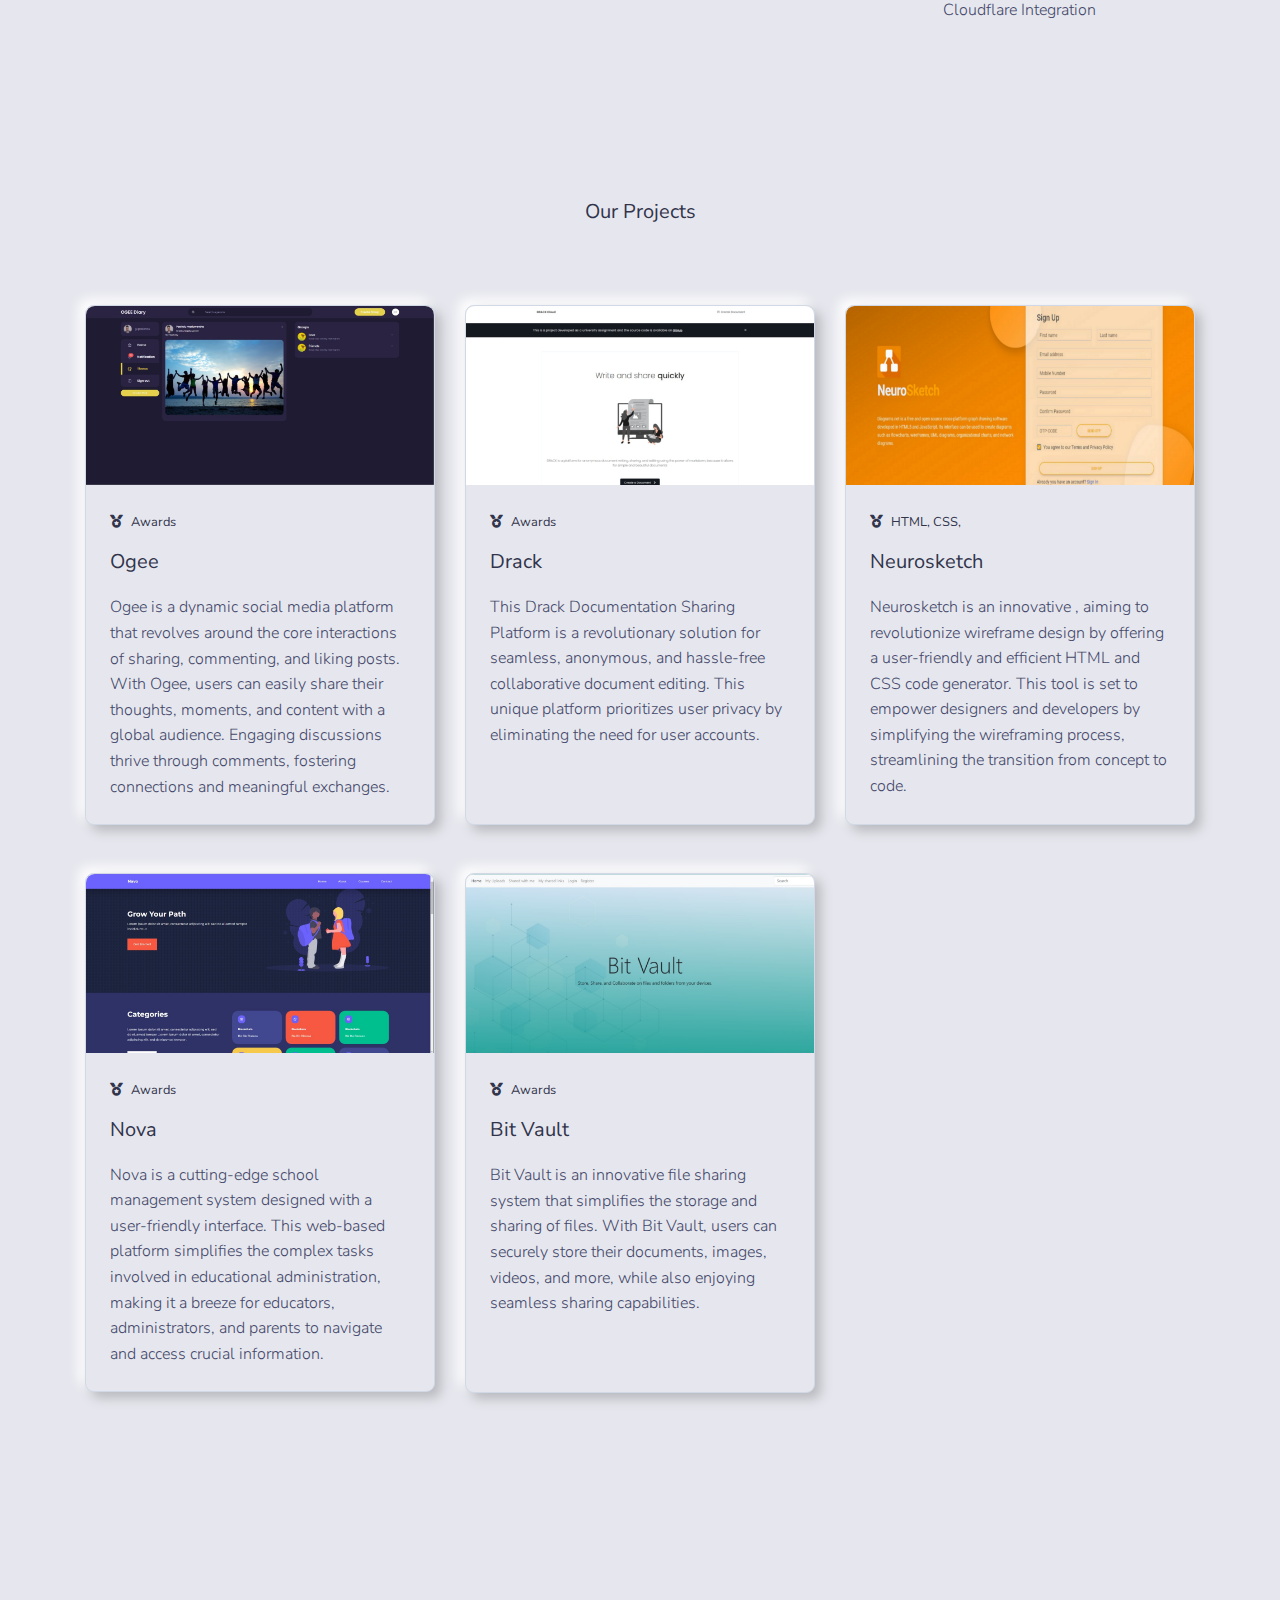
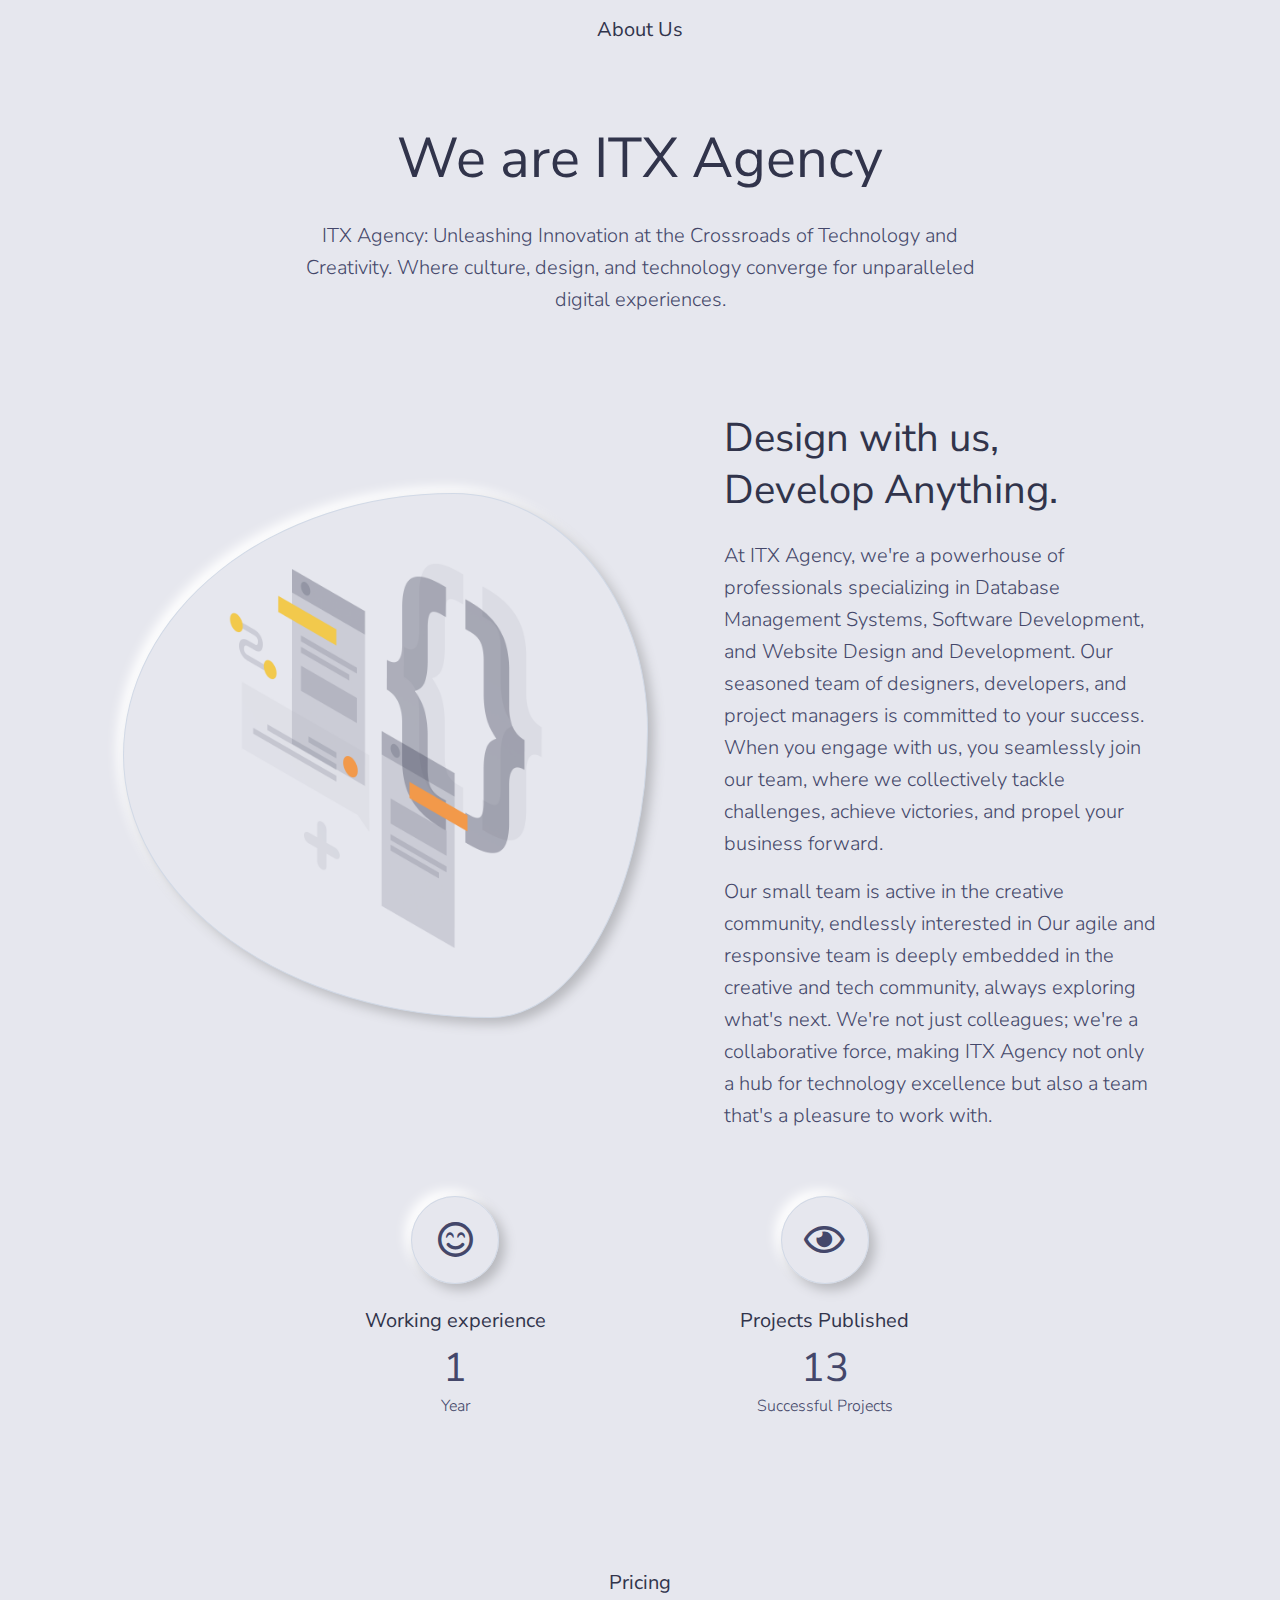
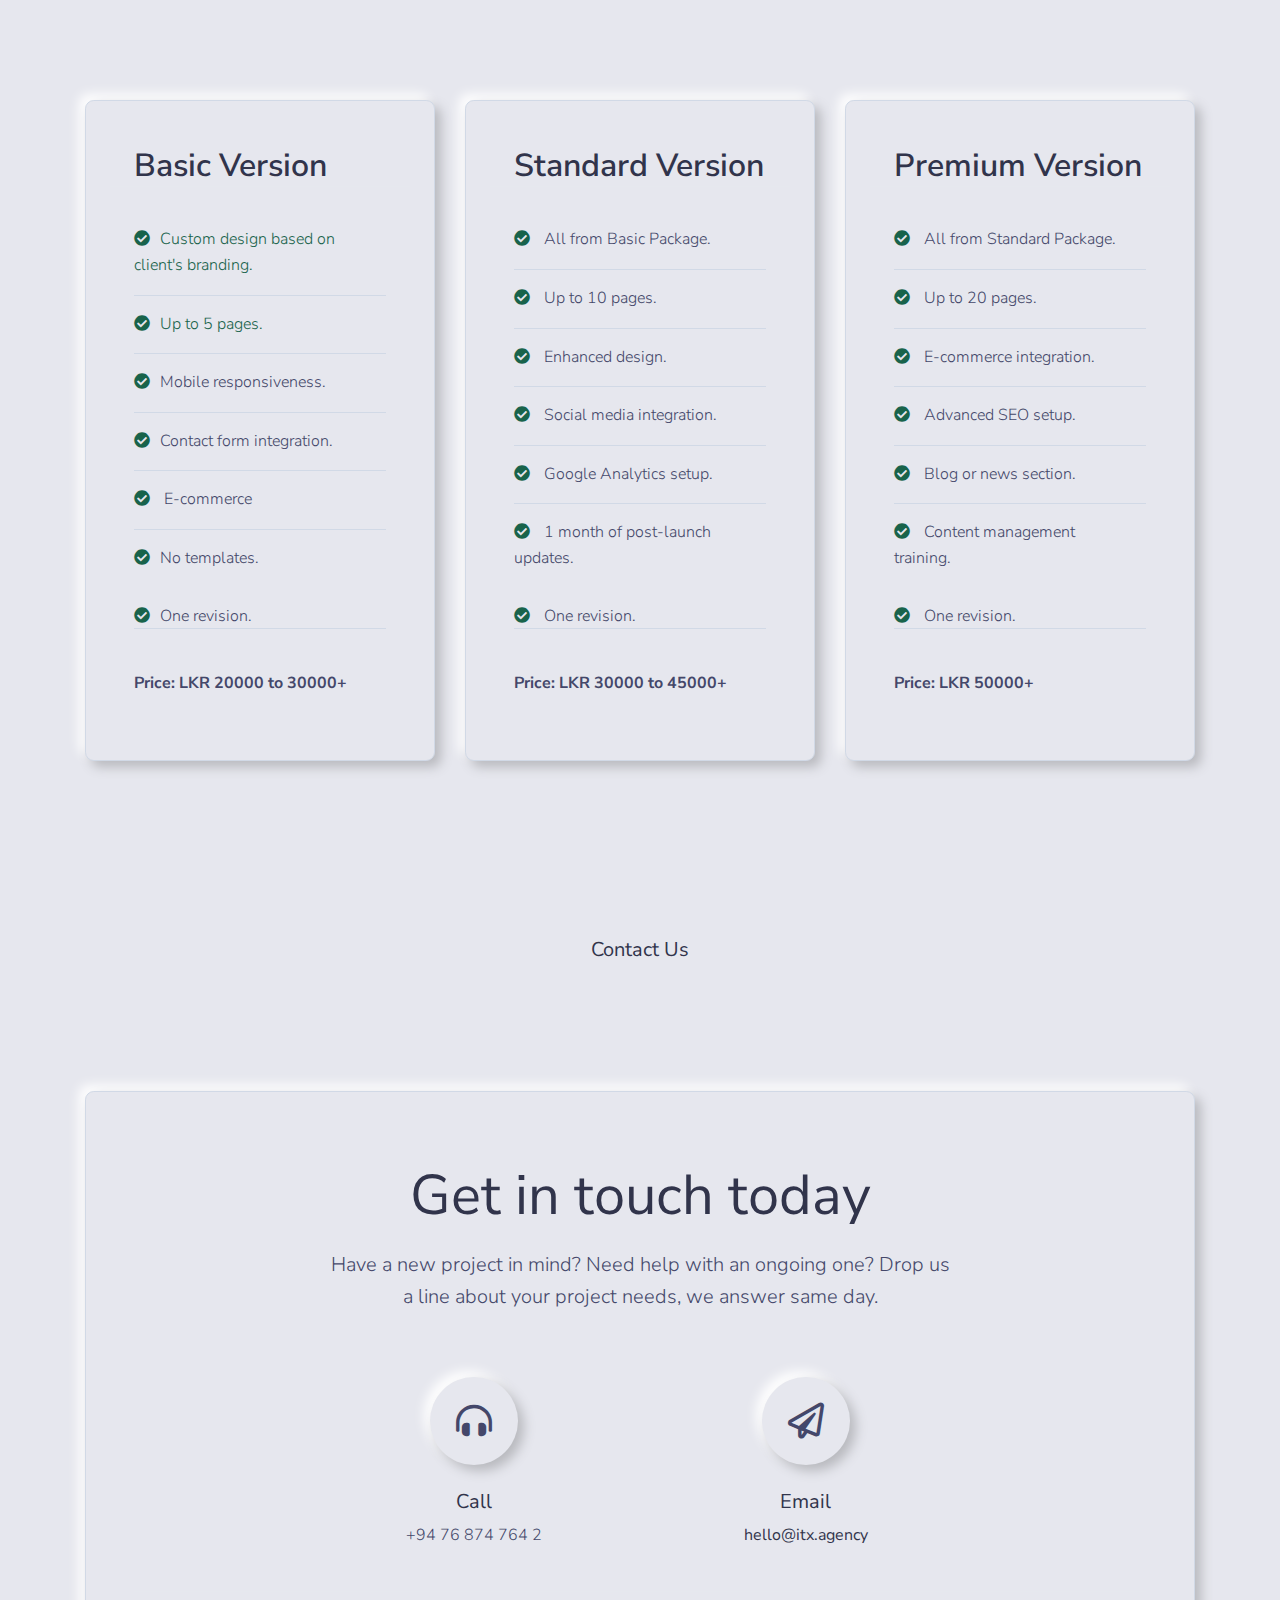
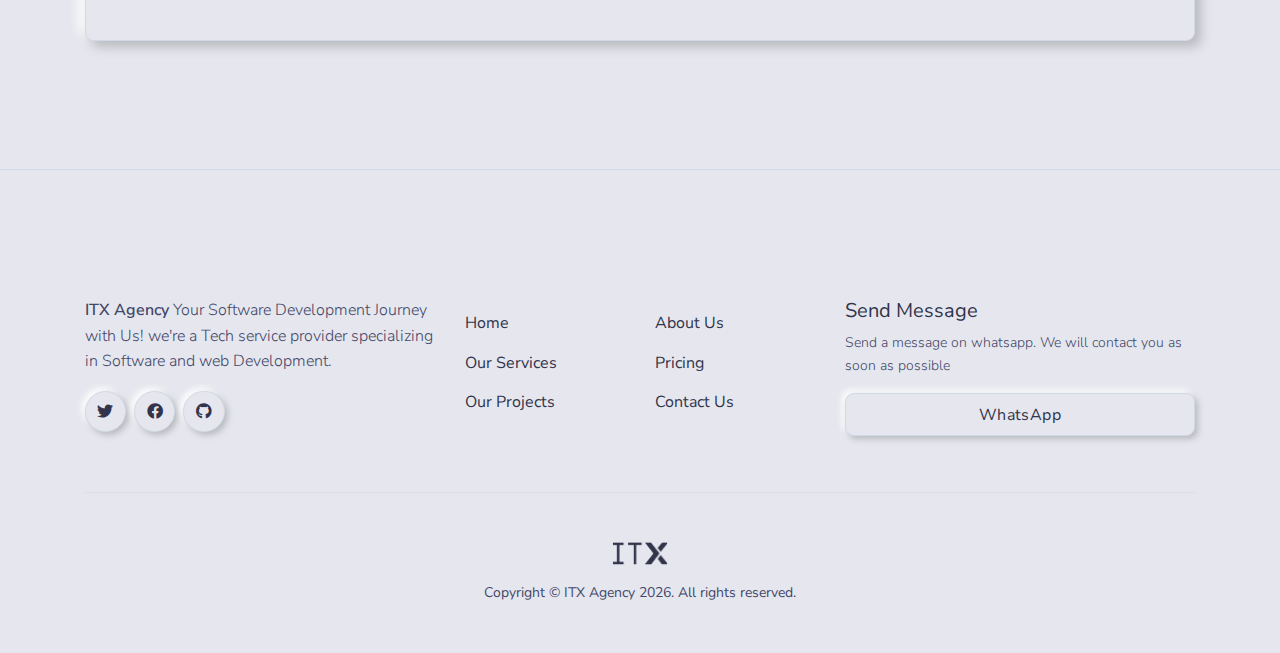
==== commit 3a3713ce: "Fix some changes" ====
--- a/index.html
+++ b/index.html
@@ -24,7 +24,7 @@
         <nav id="navbar-main" aria-label="Primary navigation"
             class="navbar navbar-main navbar-expand-lg navbar-theme-primary headroom navbar-light navbar-transparent navbar-theme-primary">
             <div class="container position-relative">
-                <a class="navbar-brand shadow-soft py-2 px-3 rounded border border-light mr-lg-4" href="./index.html">
+                <a class="navbar-brand shadow-soft py-2 px-3 rounded border border-light mr-lg-4" href="#">
                     <img class="navbar-brand-dark img-sz" src="./assets/img/brand/logo1.png" alt="Logo light">
                     <img class="navbar-brand-light img-sz" src="./assets/img/brand/logo1.png" alt="Logo dark">
                 </a>
@@ -32,7 +32,7 @@
                     <div class="navbar-collapse-header">
                         <div class="row">
                             <div class="col-6 collapse-brand">
-                                <a href="./index.html"
+                                <a href="#"
                                     class="navbar-brand shadow-soft py-2 px-3 rounded border border-light">
                                     <img src="./assets/img/brand/dark.svg" alt="Themesberg logo">
                                 </a>
@@ -59,7 +59,7 @@
                 </div>
                 <ul class="d-flex list-unstyled mb-5 mb-lg-0">
                     <li class="mr-2">
-                        <a href="https://twitter.com/themesberg" target="_blank"
+                        <a href="https://twitter.com/itxagency" target="_blank"
                             class="btn btn-icon-only btn-pill btn-primary" aria-label="twitter social link"
                             data-toggle="tooltip" data-placement="top" title="Follow @ITX Agency on Twitter">
                             <span aria-hidden="true" class="fab fa-twitter"></span>
@@ -238,9 +238,37 @@
                 </div>
                 <!-- End of title-->
                 <div class="row mb-5">
+                		<div class="col-12 col-md-6 col-lg-4 mb-5">
+                        <div class="card bg-primary border-light shadow-soft">
+                            <img src="./assets/img/product/Ogee.png" class="card-img-top rounded-top"
+                                alt="Themesberg office">
+                            <div class="card-body">
+                                <span class="h6 icon-tertiary small"><span
+                                        class="fas fa-medal mr-2"></span>Awards</span>
+                                <h3 class="h5 card-title mt-3">Ogee</h3>
+                                <p class="card-text">Ogee is a dynamic social media platform that revolves around the core interactions of sharing, 
+                                    commenting, and liking posts. With Ogee, users can easily share their thoughts, moments, and content with a global 
+                                    audience. Engaging discussions thrive through comments, fostering connections and meaningful exchanges.<br></p>
+                            </div>
+                        </div>
+                    </div>
                     <div class="col-12 col-md-6 col-lg-4 mb-5">
                         <div class="card bg-primary border-light shadow-soft">
-                            <img src="./assets/img/blog/neuro.png" class="card-img-top rounded-top"
+                            <img src="./assets/img/product/Drack.png" class="card-img-top rounded-top"
+                                alt="Themesberg office">
+                            <div class="card-body">
+                                <span class="h6 icon-tertiary small"><span
+                                        class="fas fa-medal mr-2"></span>Awards</span>
+                                <h3 class="h5 card-title mt-3">Drack</h3>
+                                <p class="card-text">This Drack Documentation Sharing Platform is a revolutionary solution for seamless, anonymous, and 
+                                    hassle-free collaborative document editing. This unique platform prioritizes user privacy by eliminating the need for
+                                     user accounts.<br><br><br></p>
+                            </div>
+                        </div>
+                    </div>
+                    <div class="col-12 col-md-6 col-lg-4 mb-5">
+                        <div class="card bg-primary border-light shadow-soft">
+                            <img src="./assets/img/product/Neuro.png" class="card-img-top rounded-top"
                                 alt="Themesberg office">
                             <div class="card-body">
                                 <span class="h6 icon-tertiary small"><span
@@ -255,35 +283,7 @@
                     </div>
                     <div class="col-12 col-md-6 col-lg-4 mb-5">
                         <div class="card bg-primary border-light shadow-soft">
-                            <img src="./assets/img/blog/Drack.jpeg" class="card-img-top rounded-top"
-                                alt="Themesberg office">
-                            <div class="card-body">
-                                <span class="h6 icon-tertiary small"><span
-                                        class="fas fa-medal mr-2"></span>Awards</span>
-                                <h3 class="h5 card-title mt-3">Drack</h3>
-                                <p class="card-text">This Drack Documentation Sharing Platform is a revolutionary solution for seamless, anonymous, and 
-                                    hassle-free collaborative document editing. This unique platform prioritizes user privacy by eliminating the need for
-                                     user accounts.<br><br><br><br><br></p>
-                            </div>
-                        </div>
-                    </div>
-                    <div class="col-12 col-md-6 col-lg-4 mb-5">
-                        <div class="card bg-primary border-light shadow-soft">
-                            <img src="./assets/img/blog/Ogee.jpeg" class="card-img-top rounded-top"
-                                alt="Themesberg office">
-                            <div class="card-body">
-                                <span class="h6 icon-tertiary small"><span
-                                        class="fas fa-medal mr-2"></span>Awards</span>
-                                <h3 class="h5 card-title mt-3">Ogee</h3>
-                                <p class="card-text">Ogee is a dynamic social media platform that revolves around the core interactions of sharing, 
-                                    commenting, and liking posts. With Ogee, users can easily share their thoughts, moments, and content with a global 
-                                    audience. Engaging discussions thrive through comments, fostering connections and meaningful exchanges.<br><br></p>
-                            </div>
-                        </div>
-                    </div>
-                    <div class="col-12 col-md-6 col-lg-4 mb-5">
-                        <div class="card bg-primary border-light shadow-soft">
-                            <img src="./assets/img/blog/Navo.jpeg" class="card-img-top rounded-top"
+                            <img src="./assets/img/product/Navo.png" class="card-img-top rounded-top"
                                 alt="Themesberg office">
                             <div class="card-body">
                                 <span class="h6 icon-tertiary small"><span
@@ -297,7 +297,7 @@
                     </div>
                     <div class="col-12 col-md-6 col-lg-4 mb-5">
                         <div class="card bg-primary border-light shadow-soft">
-                            <img src="./assets/img/blog/Bit.jpeg" class="card-img-top rounded-top"
+                            <img src="./assets/img/product/Bit.png" class="card-img-top rounded-top"
                                 alt="Themesberg office">
                             <div class="card-body">
                                 <span class="h6 icon-tertiary small"><span
@@ -376,7 +376,7 @@
                                         <span class="far fa-smile-beam"></span>
                                     </div>
                                     <h3 class="h5">Working experience</h3>
-                                    <span class="counter display-3 text-gray d-block"></span>
+                                    <span class="counter display-3 text-gray d-block">1</span>Year
                                 </div>
                                 <!-- End of Visit Box -->
                             </div>
@@ -387,7 +387,7 @@
                                         <span class="far fa-eye"></span>
                                     </div>
                                     <h3 class="h5">Projects Published</h3>
-                                    <span class="counter display-3 text-gray d-block">10</span>
+                                    <span class="counter display-3 text-gray d-block">13</span>Successful Projects
                                 </div>
                             </div>
                         </div>
@@ -557,10 +557,7 @@
                                         <span class="fas fa-headphones-alt"></span>
                                     </div>
                                     <h2 class="h5 icon-box-title">Call</h2>
-                                    <span>+94768747642</span>
-                                    <div class="text-small text-gray">
-                                        Mon - Sun, 9am - 6pm
-                                    </div>
+                                    <span>+94 76 874 764 2</span>
                                 </div>
                                 <!-- End of Call Box -->
                             </div>
@@ -571,8 +568,7 @@
                                         <span class="far fa-paper-plane"></span>
                                     </div>
                                     <h2 class="h5 icon-box-title">Email</h2>
-                                    <a href="#">example@company.com</a>
-                                    <br><a href="#">itxagency@protonmail.com</a>
+                                    <a href="mailto://hello@itx.agency">hello@itx.agency</a>
                                 </div>
                                 <!-- End of Email Box -->
                             </div>
@@ -591,7 +587,7 @@
                         provider specializing in Software and web Development.</p>
                     <ul class="d-flex list-unstyled mb-5 mb-lg-0">
                         <li class="mr-2">
-                            <a href="https://twitter.com/themesberg" target="_blank"
+                            <a href="https://twitter.com/itxagency" target="_blank"
                                 class="btn btn-icon-only btn-pill btn-primary" aria-label="twitter social link"
                                 data-toggle="tooltip" data-placement="top" title="Follow @themesberg on Twitter">
                                 <span aria-hidden="true" class="fab fa-twitter"></span>
@@ -611,13 +607,6 @@
                                 <span aria-hidden="true" class="fab fa-github"></span>
                             </a>
                         </li>
-                        <li>
-                            <a href="https://dribbble.com/themesberg" target="_blank"
-                                class="btn btn-icon-only btn-pill btn-primary" aria-label="dribbble social link"
-                                data-toggle="tooltip" data-placement="top" title="Follow us on Dribbble">
-                                <span aria-hidden="true" class="fab fa-dribbble"></span>
-                            </a>
-                        </li>
                     </ul>
                 </div>
                 <div class="col-6 col-lg-2 mb-5 mb-lg-0 justify-content-center">
@@ -640,9 +629,7 @@
                 </div>
                 <div class="col-12 col-lg-4 mb-5 mb-lg-0" id="send-msg">
                     <h5>Send Message</h5>
-                    <p class="text-gray font-small mt-2">Join our mailing list. We write rarely, but only the best
-                        content.
-                    </p>
+                    <p class="text-gray font-small mt-2">Send a message on whatsapp. We will contact you as soon as possible<p>
                     <form action="#">
                         <div class="form-row mb-2">
 
@@ -654,8 +641,6 @@
                             </div>
                         </div>
                     </form>
-                    <p class="text-gray font-small m-0">We’ll never share your details. See our <a class="text-black"
-                            href="#">Privacy Policy</a></p>
                 </div>
             </div>
             <hr class="my-5">
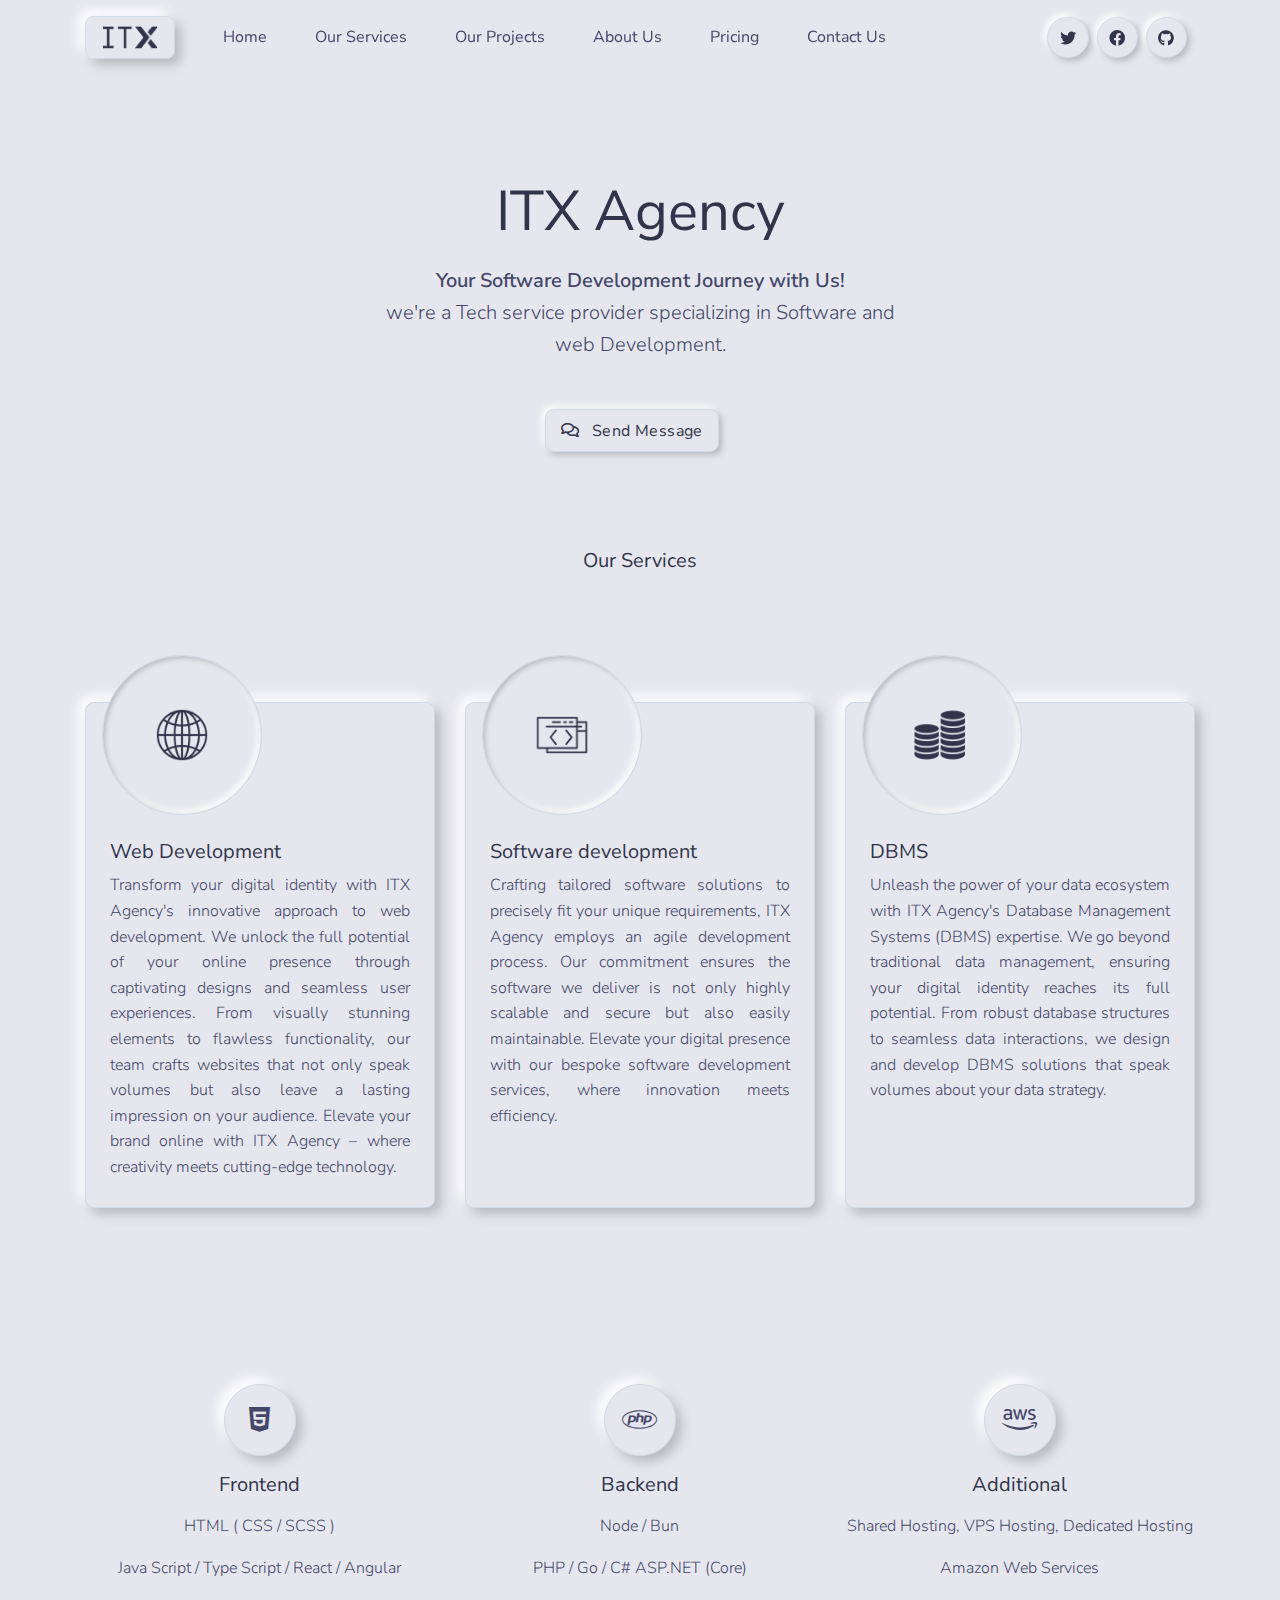
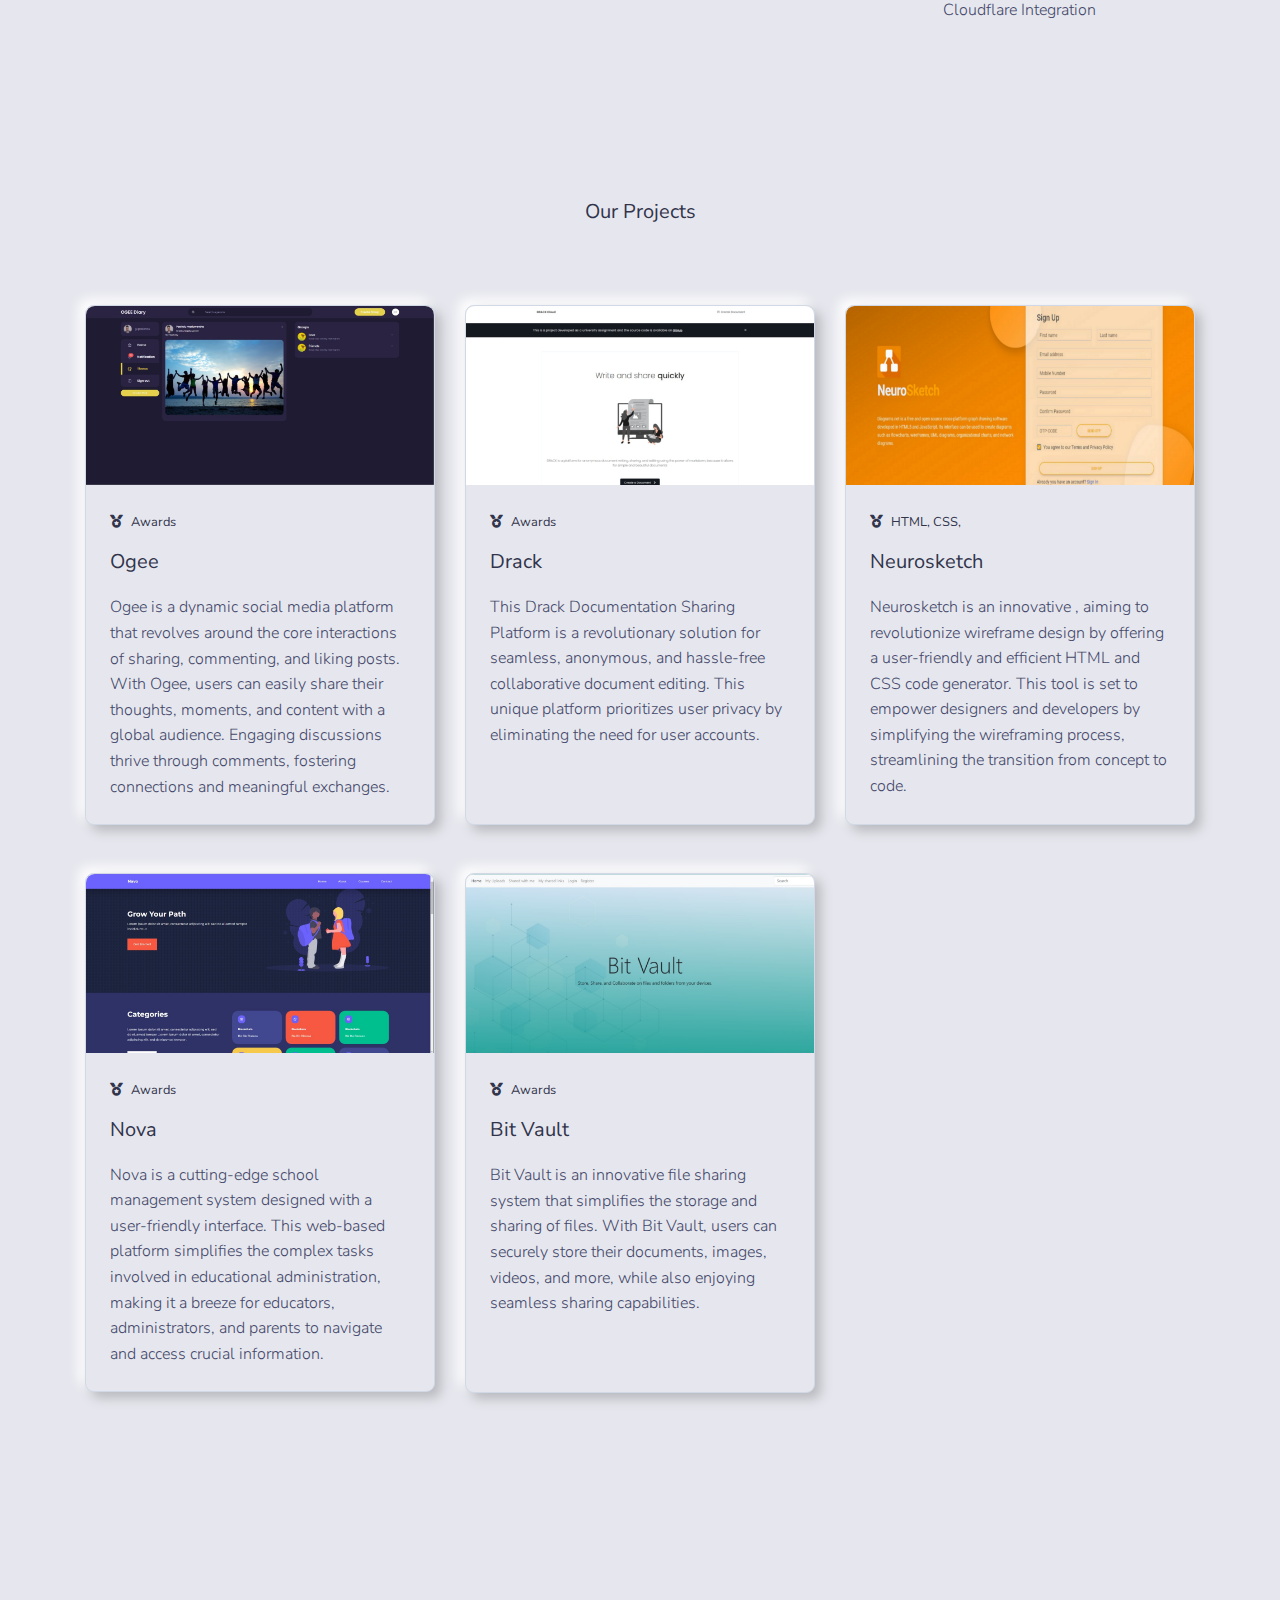
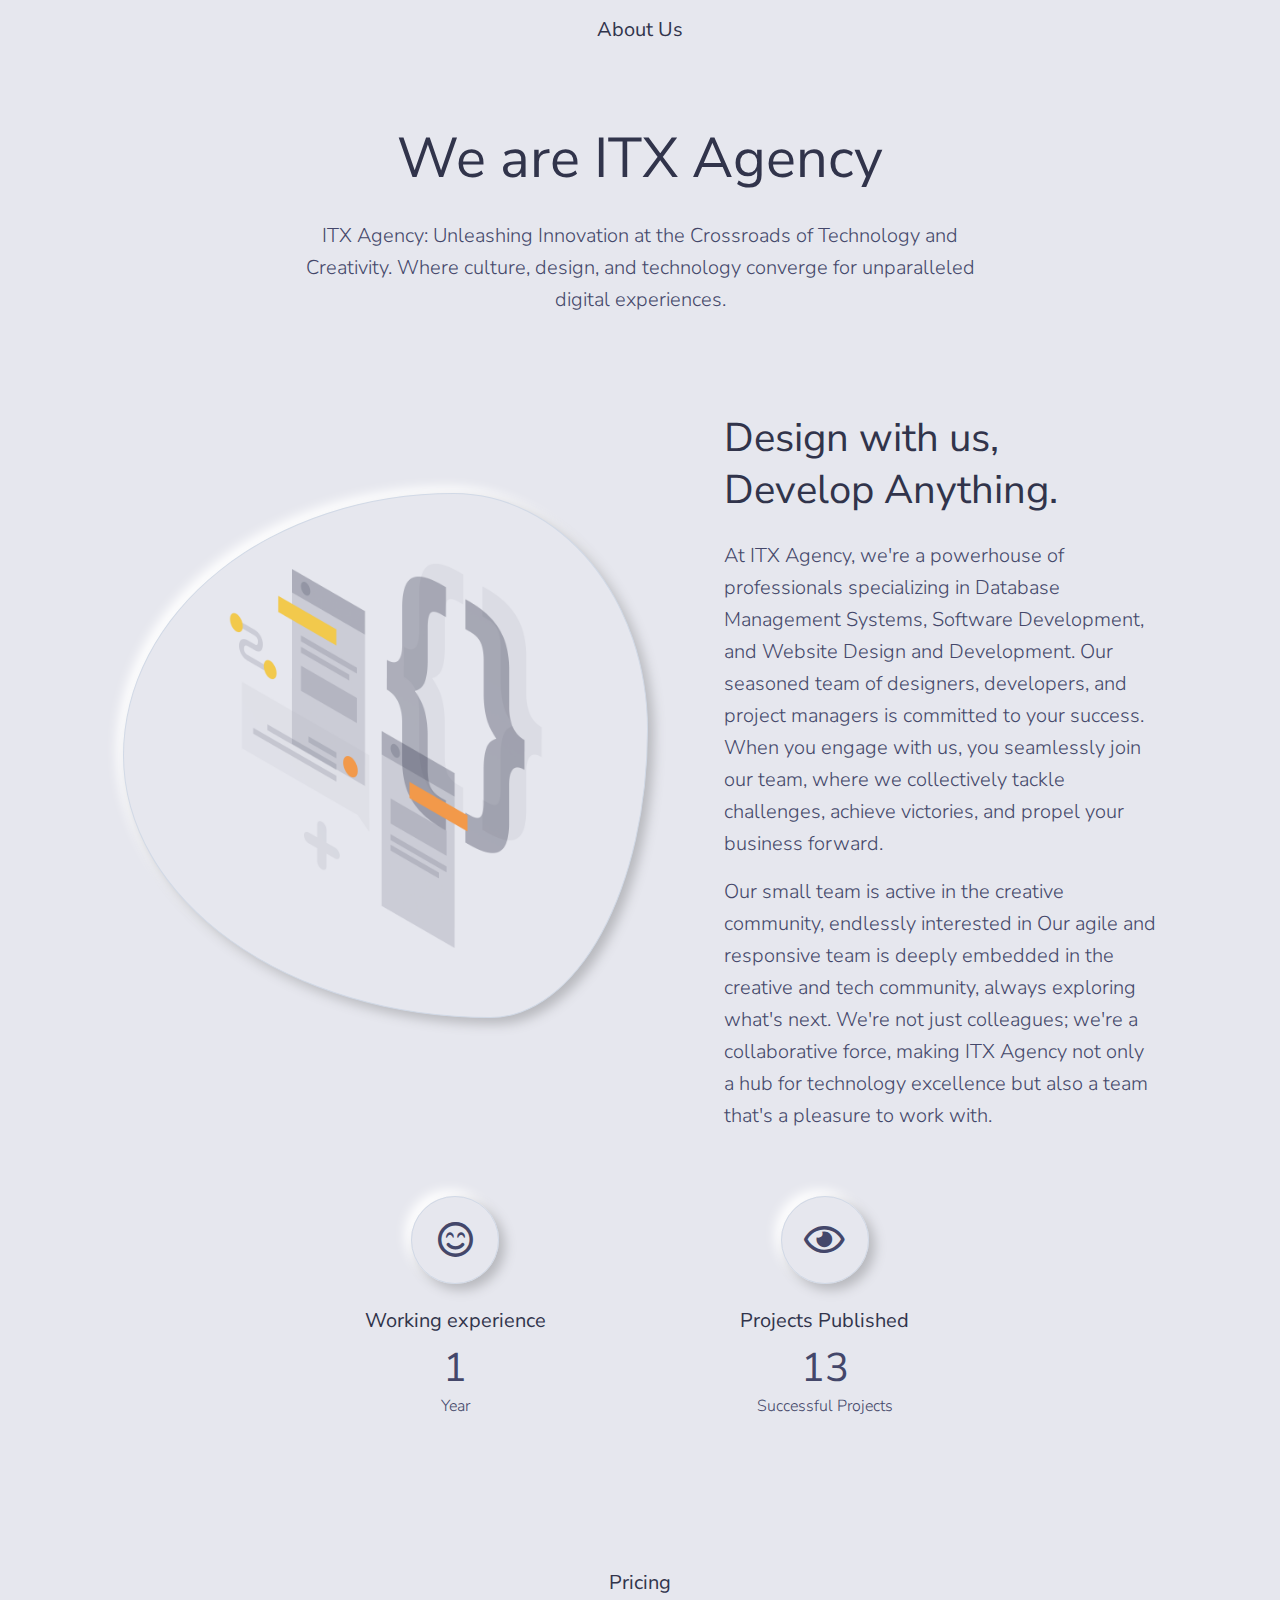
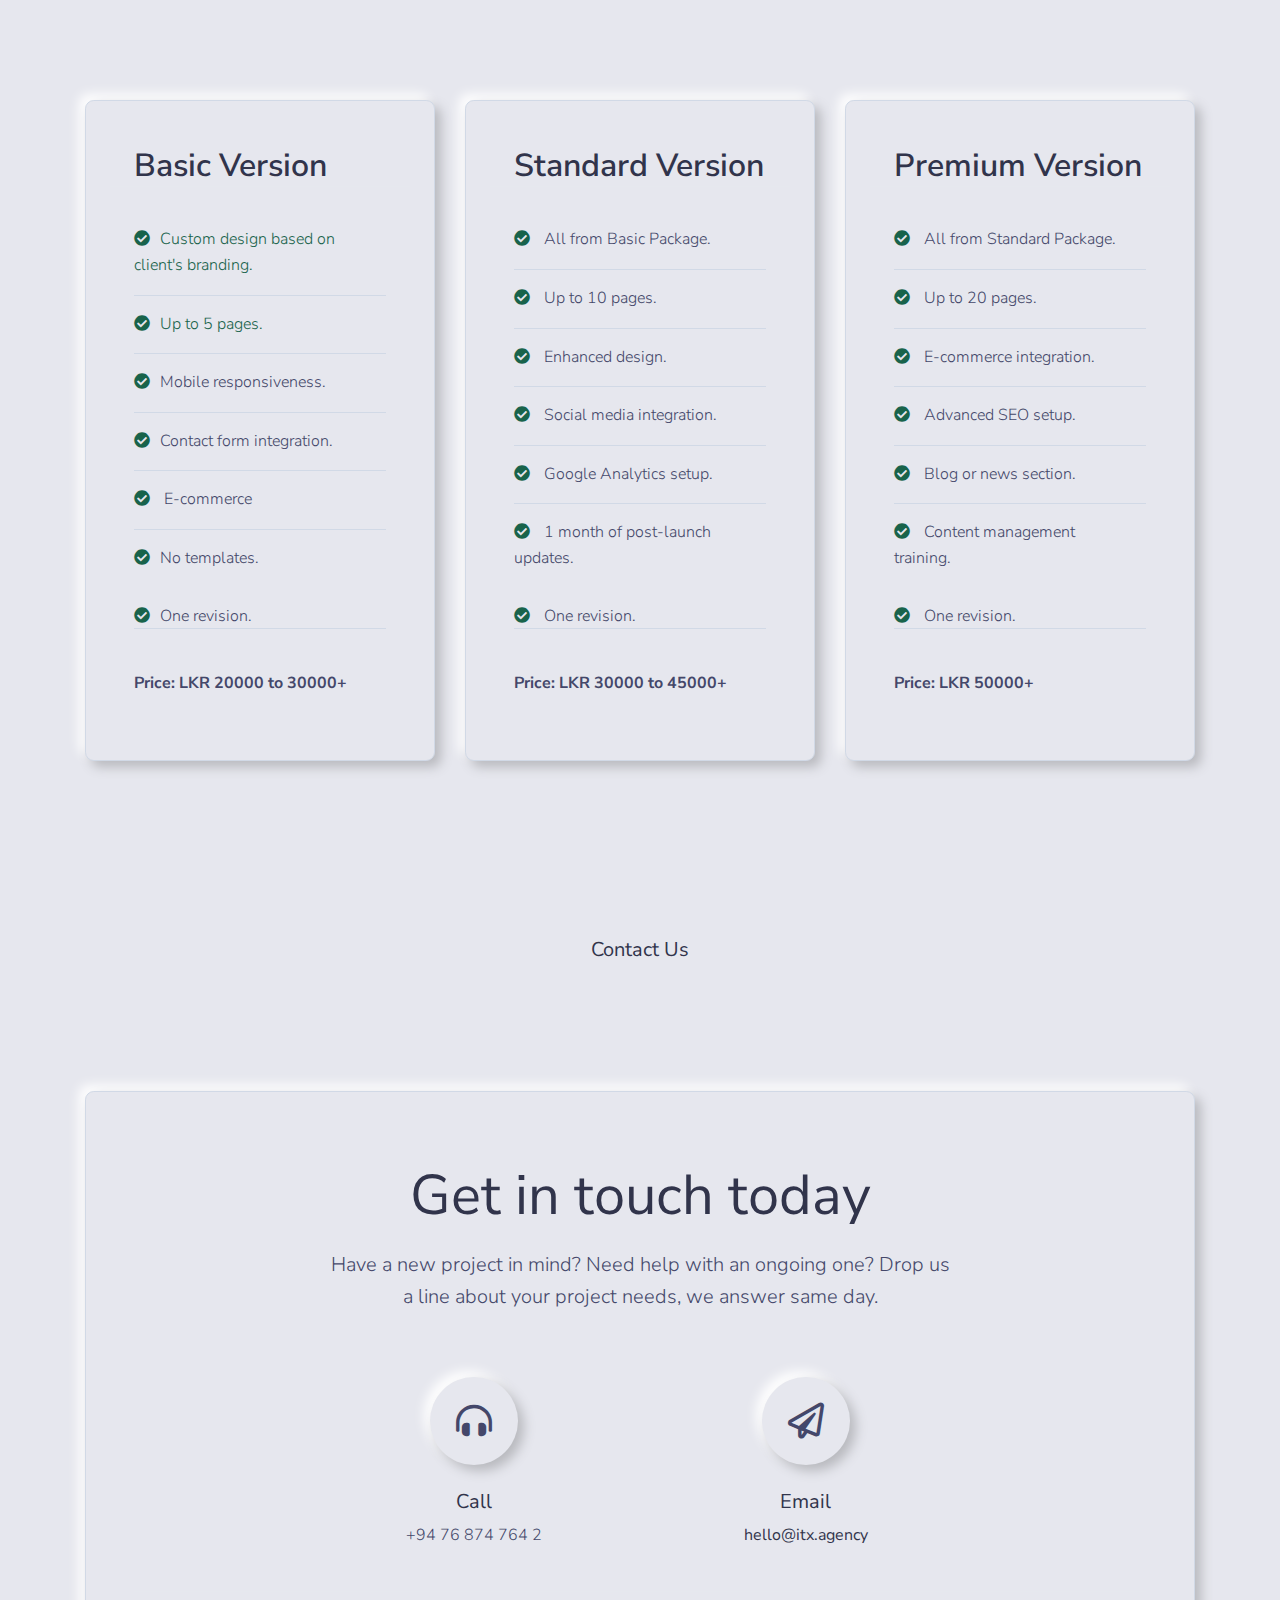
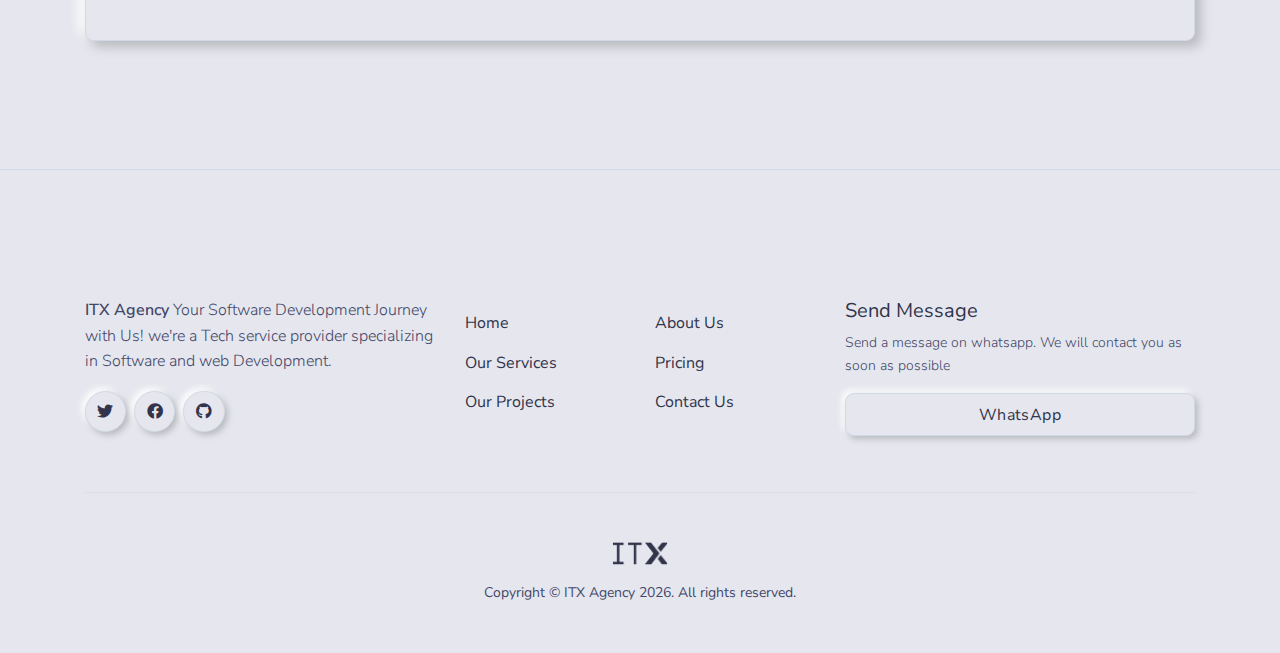
==== commit 816a4624: "Fix backend services content" ====
--- a/index.html
+++ b/index.html
@@ -207,7 +207,7 @@
                             <h2 class="h5 my-3">Backend</h2>
                             <p>
                                 Node / Bun</p>
-                               <p>php / Go/ ASP.NET/ C#
+                               <p>PHP / Go / C# ASP.NET (Core)
                         </div>
                         <!-- End of Icon box -->
                     </div>
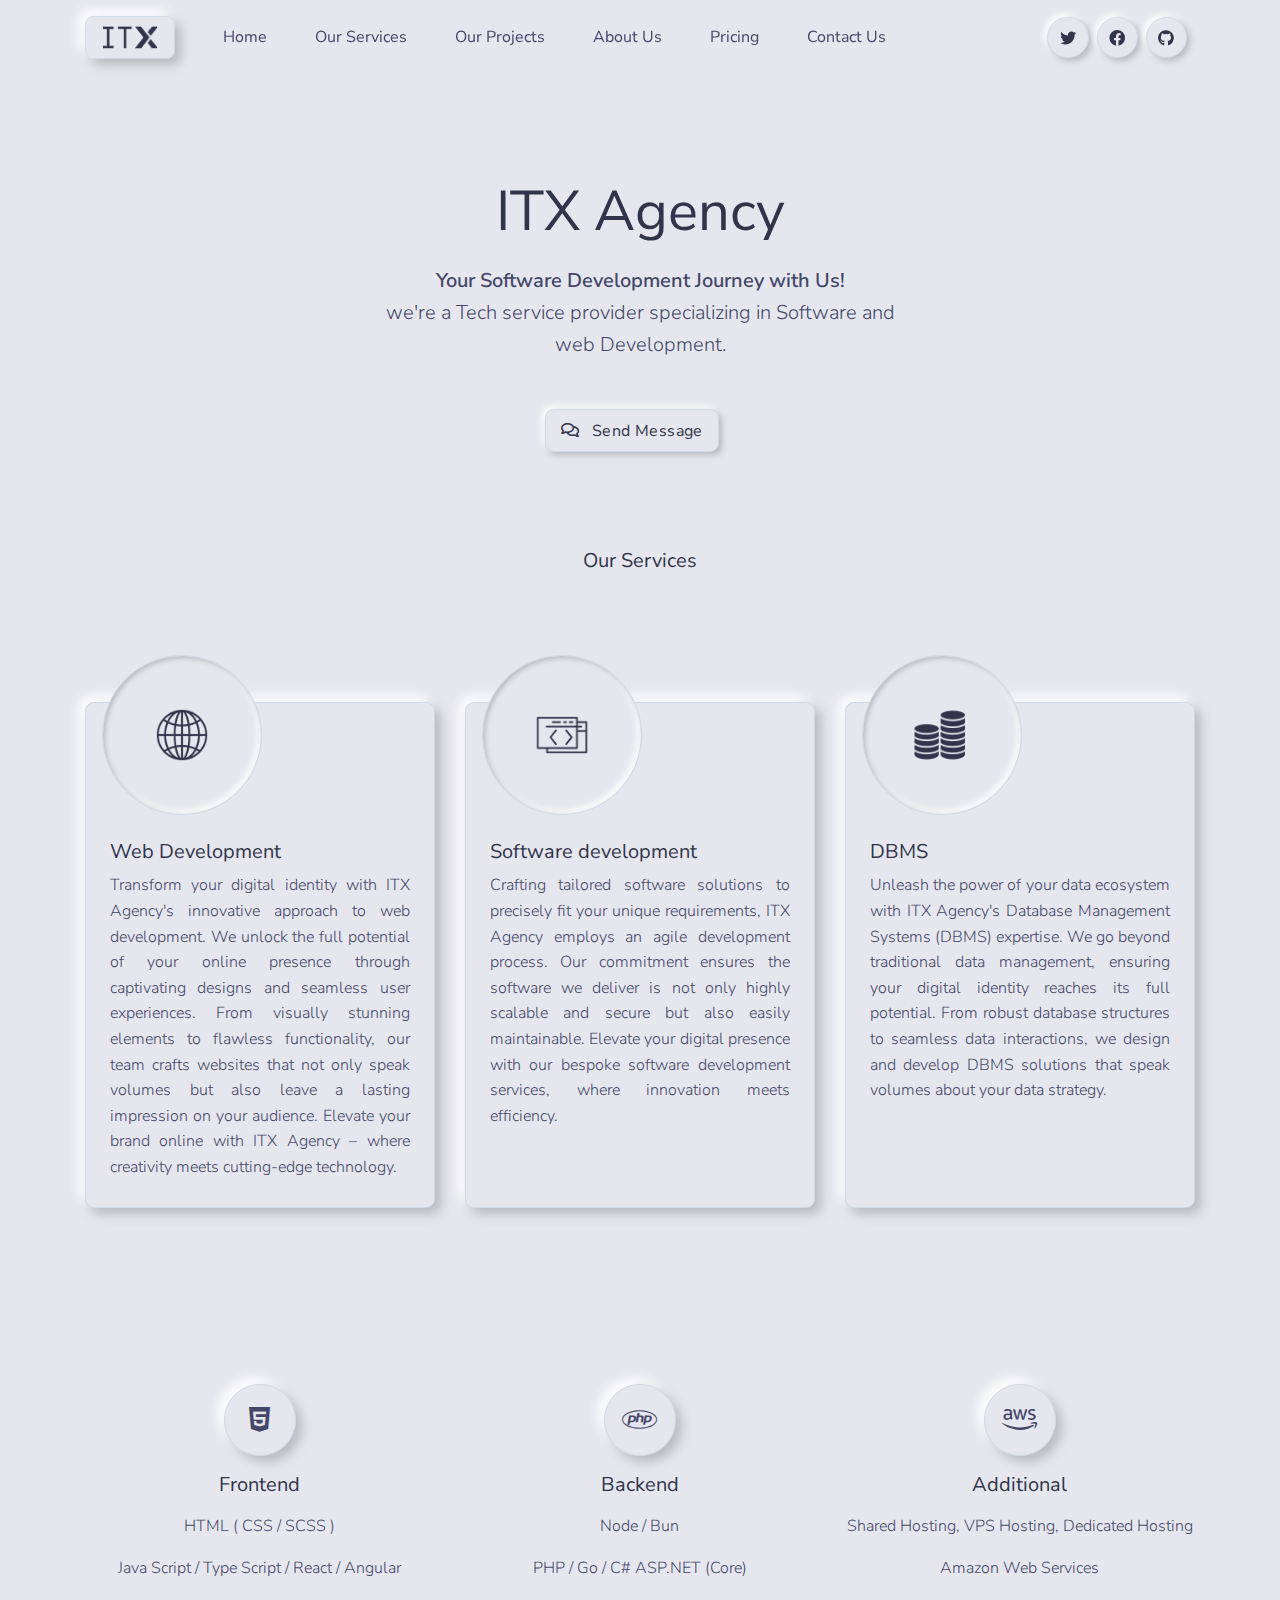
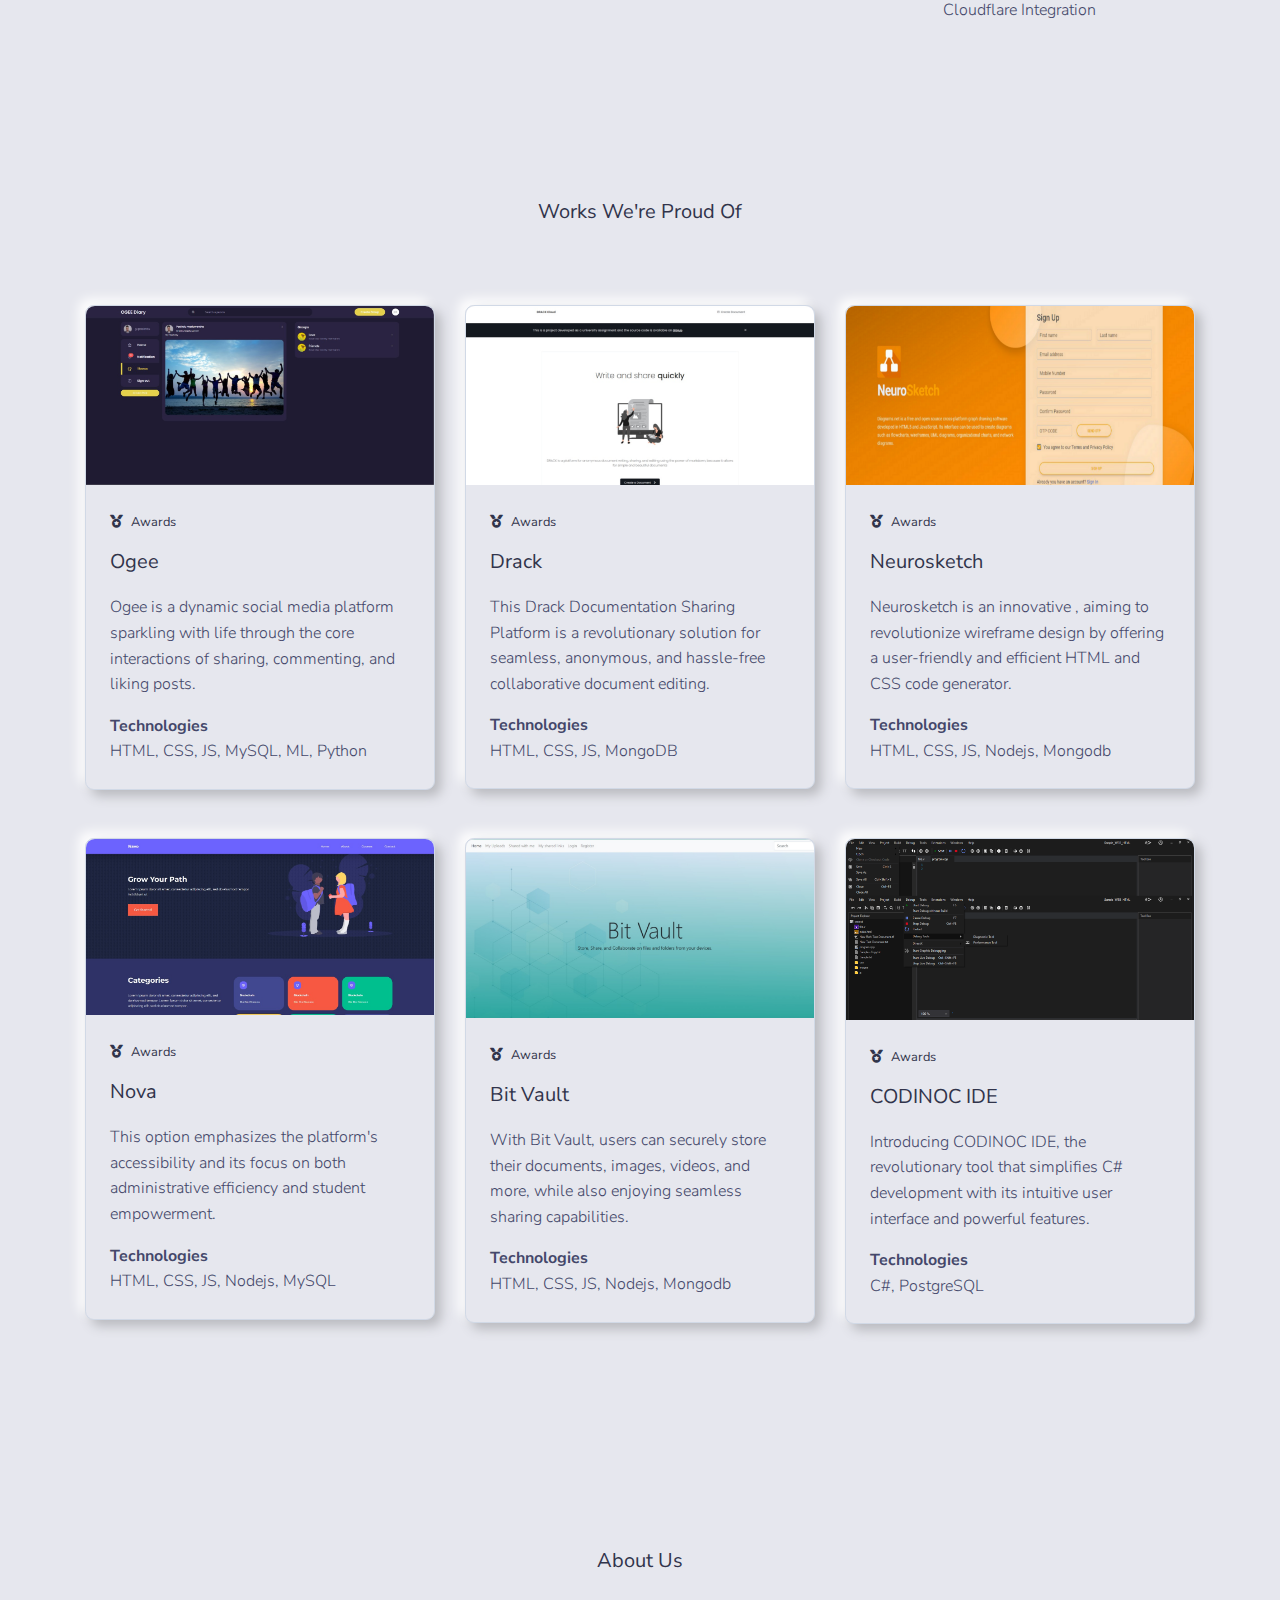
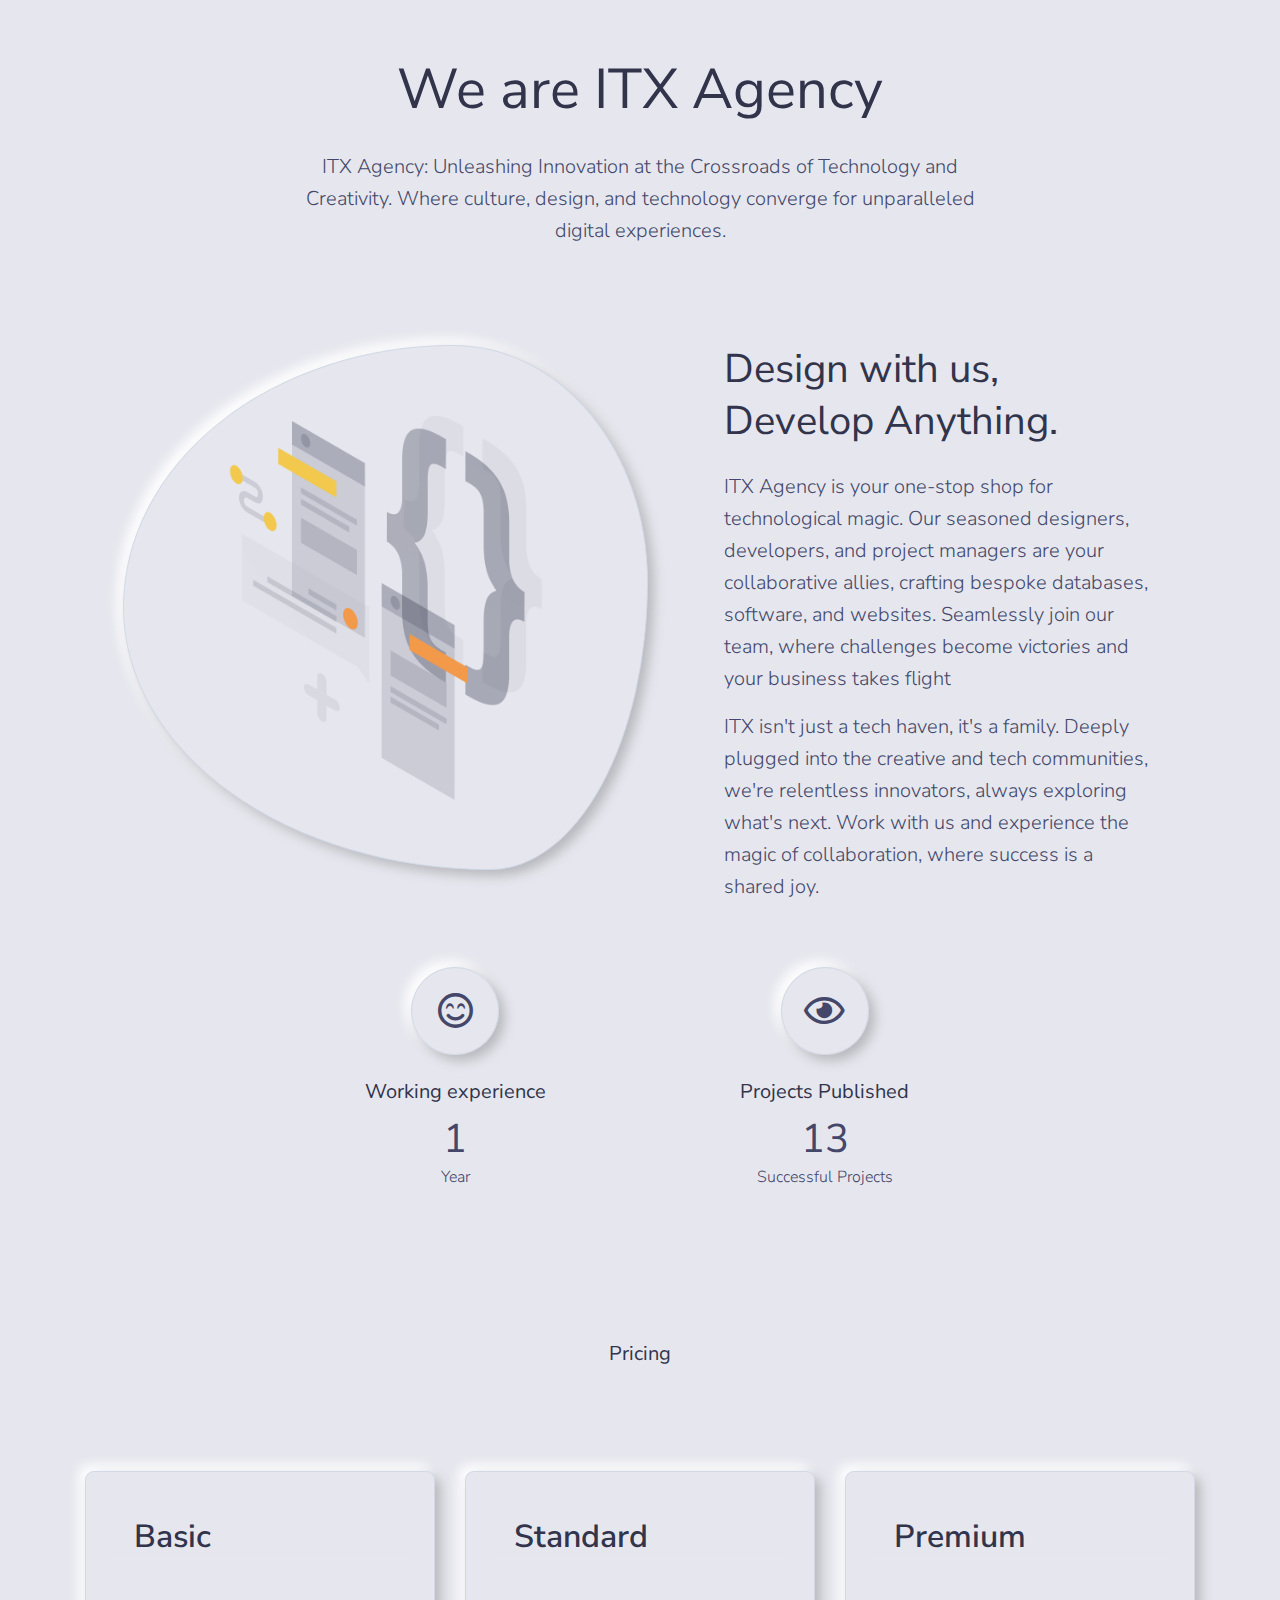
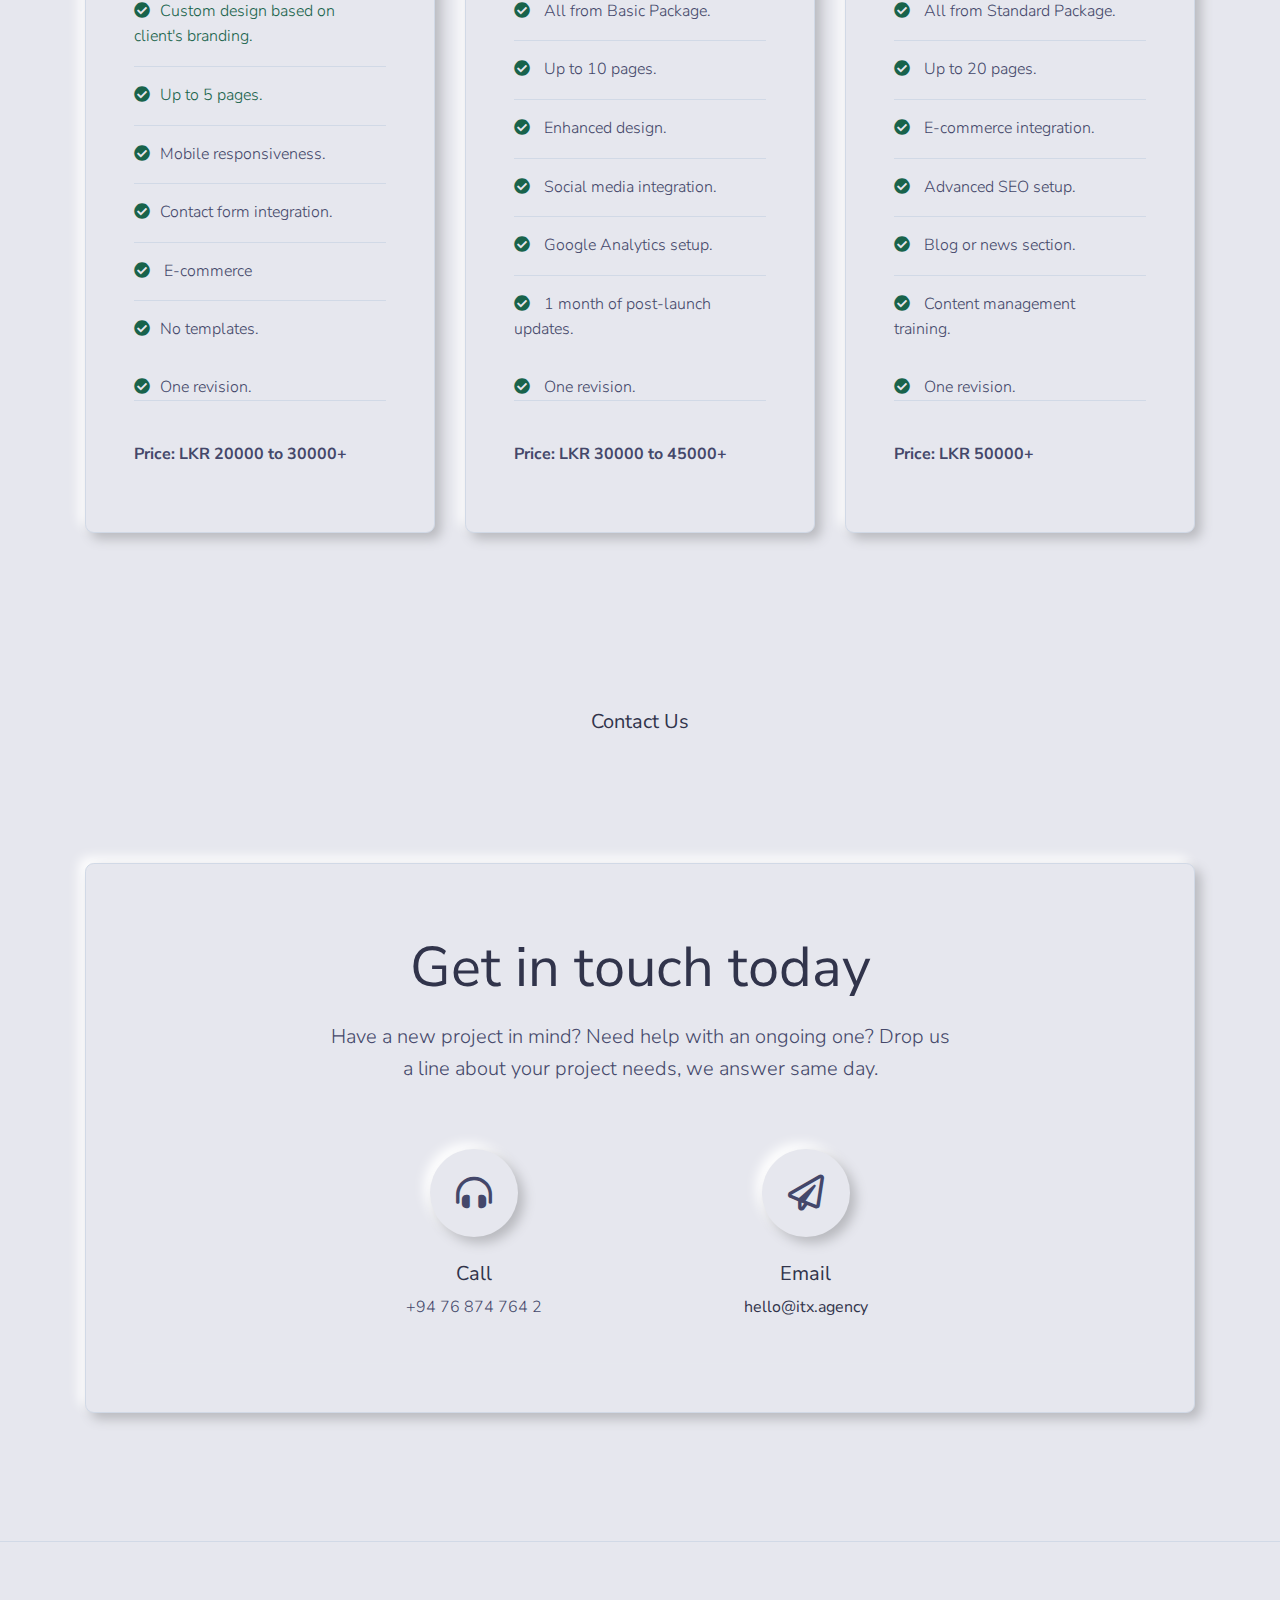
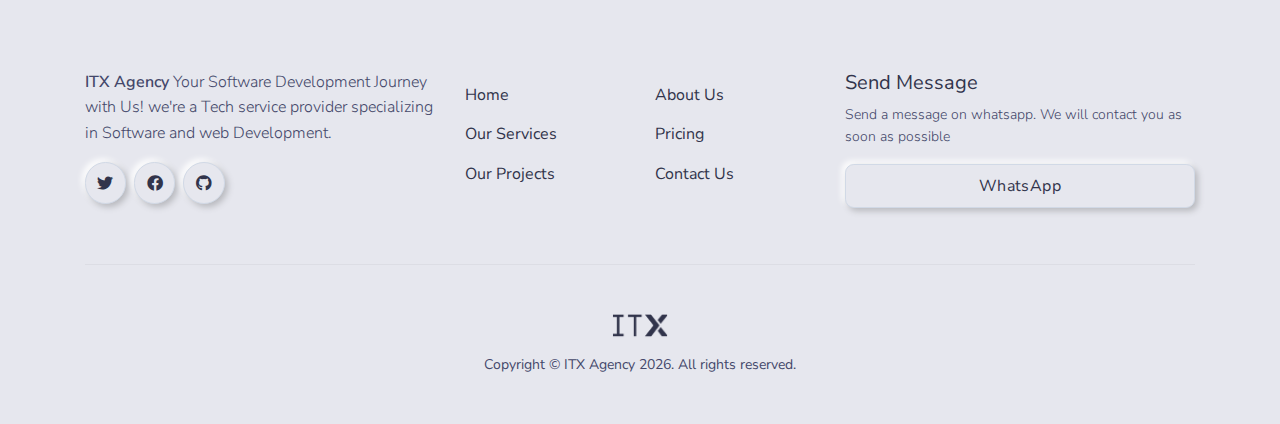
==== commit fac71a15: "update_new" ====
--- a/index.html
+++ b/index.html
@@ -59,7 +59,7 @@
                 </div>
                 <ul class="d-flex list-unstyled mb-5 mb-lg-0">
                     <li class="mr-2">
-                        <a href="https://twitter.com/itxagency" target="_blank"
+                        <a href="https://twitter.com/itx_agency" target="_blank"
                             class="btn btn-icon-only btn-pill btn-primary" aria-label="twitter social link"
                             data-toggle="tooltip" data-placement="top" title="Follow @ITX Agency on Twitter">
                             <span aria-hidden="true" class="fab fa-twitter"></span>
@@ -233,7 +233,7 @@
                 <!-- Title -->
                 <div class="row">
                     <div class="col text-center">
-                        <h2 class="h5 mb-6">Our Projects</h2>
+                        <h2 class="h5 mb-6">Works We're Proud Of</h2>
                     </div>
                 </div>
                 <!-- End of title-->
@@ -246,9 +246,10 @@
                                 <span class="h6 icon-tertiary small"><span
                                         class="fas fa-medal mr-2"></span>Awards</span>
                                 <h3 class="h5 card-title mt-3">Ogee</h3>
-                                <p class="card-text">Ogee is a dynamic social media platform that revolves around the core interactions of sharing, 
-                                    commenting, and liking posts. With Ogee, users can easily share their thoughts, moments, and content with a global 
-                                    audience. Engaging discussions thrive through comments, fostering connections and meaningful exchanges.<br></p>
+                                <p class="card-text">Ogee is a dynamic social media platform sparkling with life through the core interactions of sharing, commenting, and liking posts. <br></p>
+                                <p class="card-text"><b>Technologies</b><br>
+                                 HTML, CSS, JS, MySQL, ML, Python</p>
+
                             </div>
                         </div>
                     </div>
@@ -261,8 +262,9 @@
                                         class="fas fa-medal mr-2"></span>Awards</span>
                                 <h3 class="h5 card-title mt-3">Drack</h3>
                                 <p class="card-text">This Drack Documentation Sharing Platform is a revolutionary solution for seamless, anonymous, and 
-                                    hassle-free collaborative document editing. This unique platform prioritizes user privacy by eliminating the need for
-                                     user accounts.<br><br><br></p>
+                                    hassle-free collaborative document editing.</p>
+                                <p class="card-text"><b>Technologies</b><br>
+                                     HTML, CSS, JS, MongoDB</p>
                             </div>
                         </div>
                     </div>
@@ -272,12 +274,13 @@
                                 alt="Themesberg office">
                             <div class="card-body">
                                 <span class="h6 icon-tertiary small"><span
-                                        class="fas fa-medal mr-2"></span>HTML, CSS,</span>
+                                        class="fas fa-medal mr-2"></span>Awards</span>
                                 <h3 class="h5 card-title mt-3">Neurosketch</h3>
                                 <p class="card-text">Neurosketch is an innovative , aiming to revolutionize 
                                     wireframe design by offering a user-friendly and efficient HTML and CSS code 
-                                    generator. This tool is set to empower designers and developers by simplifying 
-                                    the wireframing process, streamlining the transition from concept to code.</p>
+                                    generator.</p>
+                                <p class="card-text"><b>Technologies</b><br>
+                                        HTML, CSS, JS, Nodejs, Mongodb</p>    
                             </div>
                         </div>
                     </div>
@@ -289,9 +292,9 @@
                                 <span class="h6 icon-tertiary small"><span
                                         class="fas fa-medal mr-2"></span>Awards</span>
                                 <h3 class="h5 card-title mt-3">Nova</h3>
-                                <p class="card-text">Nova is a cutting-edge school management system designed with a user-friendly interface. 
-                                    This web-based platform simplifies the complex tasks involved in educational administration, making it a 
-                                    breeze for educators, administrators, and parents to navigate and access crucial information.</p>
+                                <p class="card-text">This option emphasizes the platform's accessibility and its focus on both administrative efficiency and student empowerment.</p>
+                                    <p class="card-text"><b>Technologies</b><br>
+                                        HTML, CSS, JS, Nodejs, MySQL</p>
                             </div>
                         </div>
                     </div>
@@ -303,9 +306,24 @@
                                 <span class="h6 icon-tertiary small"><span
                                         class="fas fa-medal mr-2"></span>Awards</span>
                                 <h3 class="h5 card-title mt-3">Bit Vault</h3>
-                                <p class="card-text">Bit Vault is an innovative file sharing system that simplifies the storage and sharing of files. 
-                                    With Bit Vault, users can securely store their documents, images, videos, and more, while also enjoying seamless 
-                                    sharing capabilities.<br><br><br></p>
+                                <p class="card-text">With Bit Vault, users can securely store their documents, images, videos, and more, while also enjoying seamless 
+                                    sharing capabilities.</p>
+                                    <p class="card-text"><b>Technologies</b><br>
+                                        HTML, CSS, JS, Nodejs, Mongodb</p>
+                            </div>
+                        </div>
+                    </div>
+                    <div class="col-12 col-md-6 col-lg-4 mb-5">
+                        <div class="card bg-primary border-light shadow-soft">
+                            <img src="./assets/img/product/Lasan.png" class="card-img-top rounded-top"
+                                alt="Themesberg office">
+                            <div class="card-body">
+                                <span class="h6 icon-tertiary small"><span
+                                        class="fas fa-medal mr-2"></span>Awards</span>
+                                <h3 class="h5 card-title mt-3">CODINOC IDE</h3>
+                                <p class="card-text">Introducing CODINOC IDE, the revolutionary tool that simplifies C# development with its intuitive user interface and powerful features.</p>
+                                    <p class="card-text"><b>Technologies</b><br>
+                                        C#, PostgreSQL</p>
                             </div>
                         </div>
                     </div>
@@ -345,22 +363,11 @@
                             </div>
                             <div class="col-md-6 col-xl-5 text-center text-md-left">
                                 <h2 class="h1 mb-4">Design with us, Develop Anything.</h2>
-                                <p class="lead">At ITX Agency, we're a powerhouse of professionals specializing in
-                                    Database
-                                    Management Systems, Software
-                                    Development, and Website Design and Development. Our seasoned team of designers,
-                                    developers, and project managers is
-                                    committed to your success. When you engage with us, you seamlessly join our team,
-                                    where
-                                    we collectively tackle challenges,
-                                    achieve victories, and propel your business forward.</p>
-                                <p class="lead">Our small team is active in the creative community, endlessly interested
-                                    in
-                                    Our agile and responsive team is deeply embedded in the creative and tech community,
-                                    always exploring what's next. We're not
-                                    just colleagues; we're a collaborative force, making ITX Agency not only a hub for
-                                    technology excellence but also a team that's a
-                                    pleasure to work with.</p>
+                                <p class="lead">ITX Agency is your one-stop shop for technological magic.
+                                    Our seasoned designers, developers, and project managers are your collaborative allies,
+                                    crafting bespoke databases, software, and websites. Seamlessly join our team, where challenges become victories and your business takes flight</p>
+                                <p class="lead">ITX isn't just a tech haven, it's a family. Deeply plugged into the creative and tech communities, we're relentless innovators, 
+                                    always exploring what's next. Work with us and experience the magic of collaboration, where success is a shared joy.</p>
                             </div>
                         </div>
                     </div>
@@ -412,7 +419,7 @@
                             <!-- Header -->
                             <div class="card-header pb-0">
                                 <span class="d-block">
-                                    <span class="h2 font-weight-bold align-top">Basic Version</span>
+                                    <span class="h2 font-weight-bold align-top">Basic</span>
                                 </span>
                             </div>
                             <!-- End Header -->
@@ -449,7 +456,7 @@
                             <!-- Header -->
                             <div class="card-header pb-0">
                                 <span class="d-block">
-                                    <span class="h2 font-weight-bold align-top">Standard Version</span>
+                                    <span class="h2 font-weight-bold align-top">Standard</span>
                                 </span>
                             </div>
                             <!-- End Header -->
@@ -487,7 +494,7 @@
                             <!-- Header -->
                             <div class="card-header pb-0">
                                 <span class="d-block">
-                                    <span class="h2 font-weight-bold align-top">Premium Version</span>
+                                    <span class="h2 font-weight-bold align-top">Premium</span>
                                 </span>
                             </div>
                             <!-- End Header -->
@@ -578,6 +585,60 @@
             </div>
         </section>
 
+        <!--<section class="section section-lg pt-0 mt contactUs" id="contactUs">
+            <div class="container">
+                <div class="row">
+                    <div class="col text-center">
+                        <h2 class="h5 mb-7">OR</h2>
+                    </div>
+                </div>-->
+
+
+                <!-- Contact Card -->
+                <!--<div class="card bg-primary shadow-soft border-light p-2 p-md-3 p-lg-5">
+                    <div class="card-header">
+                        <div class="row justify-content-center">
+                            <div class="col-12 col-md-8 text-center mb-5">
+                                <h1 class="display-2 mb-3">Drop a Message</h1>                                                               
+                            </div>                       
+                            
+                        </div>-->
+                        <!-- Form -->
+                        <!--<div class="form-group mb-4">
+                            <label for="exampleInputEmail67">Name</label>
+                            <input type="text" class="form-control" id="exampleInputEmail67" aria-describedby="emailHelp">                            
+                        </div>-->
+                        <!-- End of Form -->
+                        <!-- Form -->
+                        <!--<div class="form-group mb-4">
+                            <label for="exampleInputEmail67">Email address</label>
+                            <input type="email" class="form-control" id="exampleInputEmail67" aria-describedby="emailHelp">                            
+                        </div>-->
+                        <!-- End of Form -->
+                        <!-- Form -->
+                        <!--<div class="form-group mb-4">
+                            <label for="exampleInputEmail67">Whatsapp number</label>
+                            <input type="email" class="form-control" id="exampleInputEmail67" aria-describedby="emailHelp">                            
+                        </div>-->
+                        <!-- End of Form -->
+                        <!-- Form -->
+                        <!--<div class="form-group mb-4">
+                            <label for="exampleInputEmail67">Title</label>
+                            <input type="email" class="form-control" id="exampleInputEmail67" aria-describedby="emailHelp">                            
+                        </div>-->
+                        <!-- End of Form -->                        
+                        <!-- Form -->
+                <!--<div class="form-group">
+                    <label for="exampleFormControlTextarea1">Description</label>
+                    <textarea class="form-control" placeholder="Enter your message..." id="exampleFormControlTextarea1" rows="4"></textarea>
+                  </div>-->
+                <!-- End of Form -->
+                    <!--</div>
+                    </div>
+                </div>
+            </div>
+        </section>-->
+
     </main>
     <footer class="d-flex pb-5 pt-6 pt-md-7 border-top border-light bg-primary">
         <div class="container">
@@ -587,7 +648,7 @@
                         provider specializing in Software and web Development.</p>
                     <ul class="d-flex list-unstyled mb-5 mb-lg-0">
                         <li class="mr-2">
-                            <a href="https://twitter.com/itxagency" target="_blank"
+                            <a href="https://twitter.com/itx_agency" target="_blank"
                                 class="btn btn-icon-only btn-pill btn-primary" aria-label="twitter social link"
                                 data-toggle="tooltip" data-placement="top" title="Follow @themesberg on Twitter">
                                 <span aria-hidden="true" class="fab fa-twitter"></span>
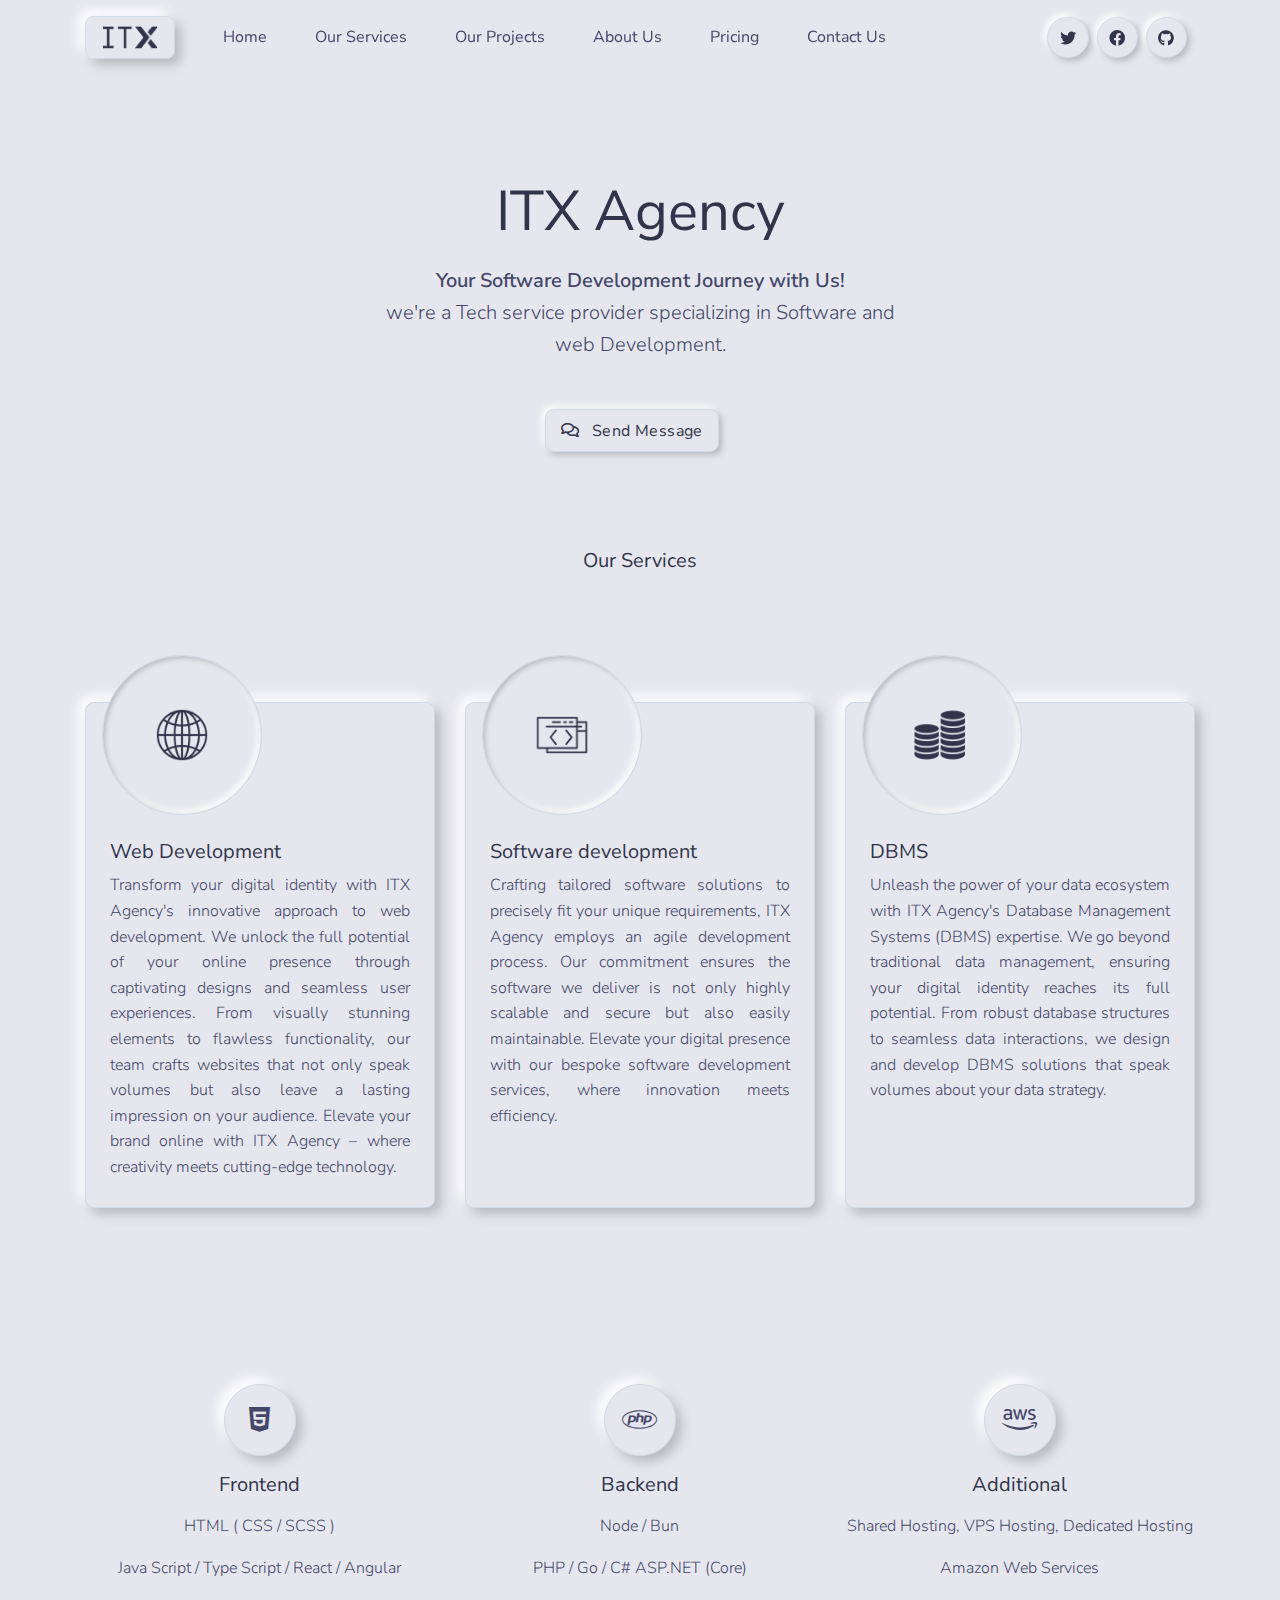
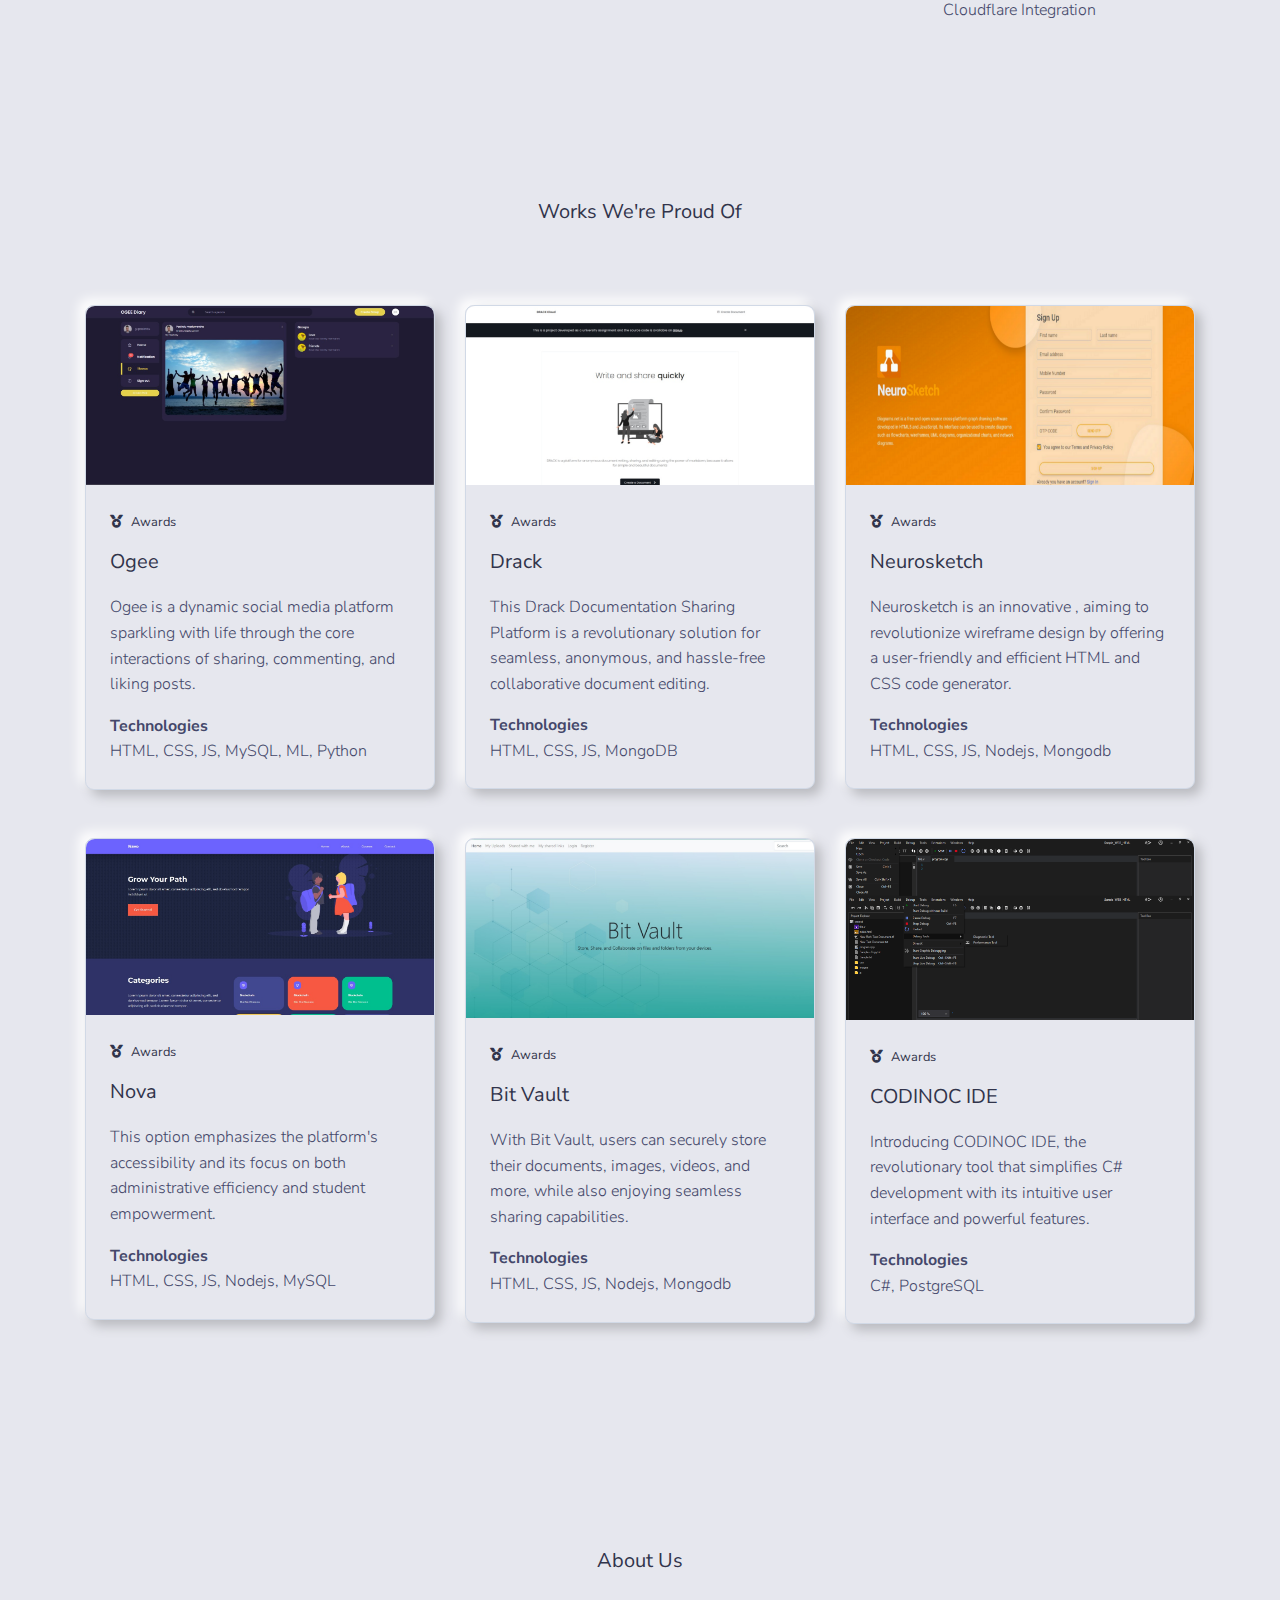
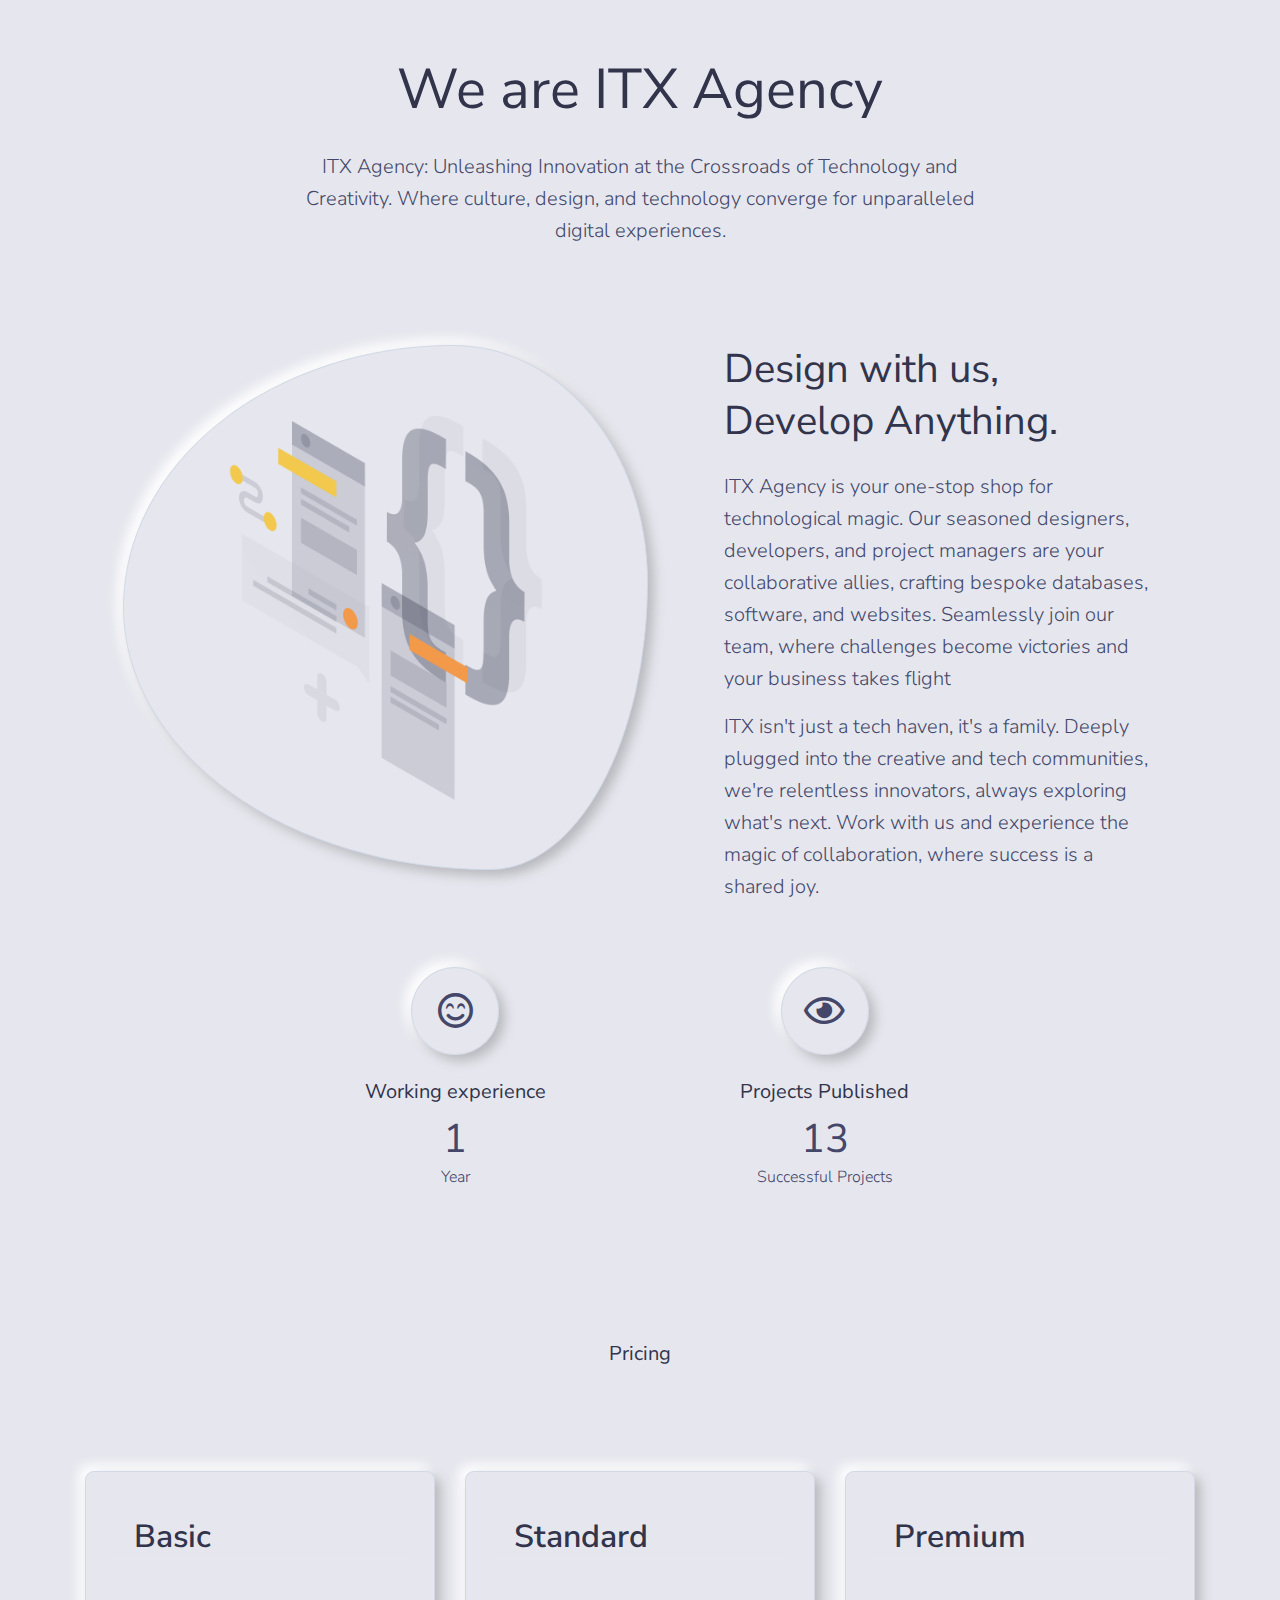
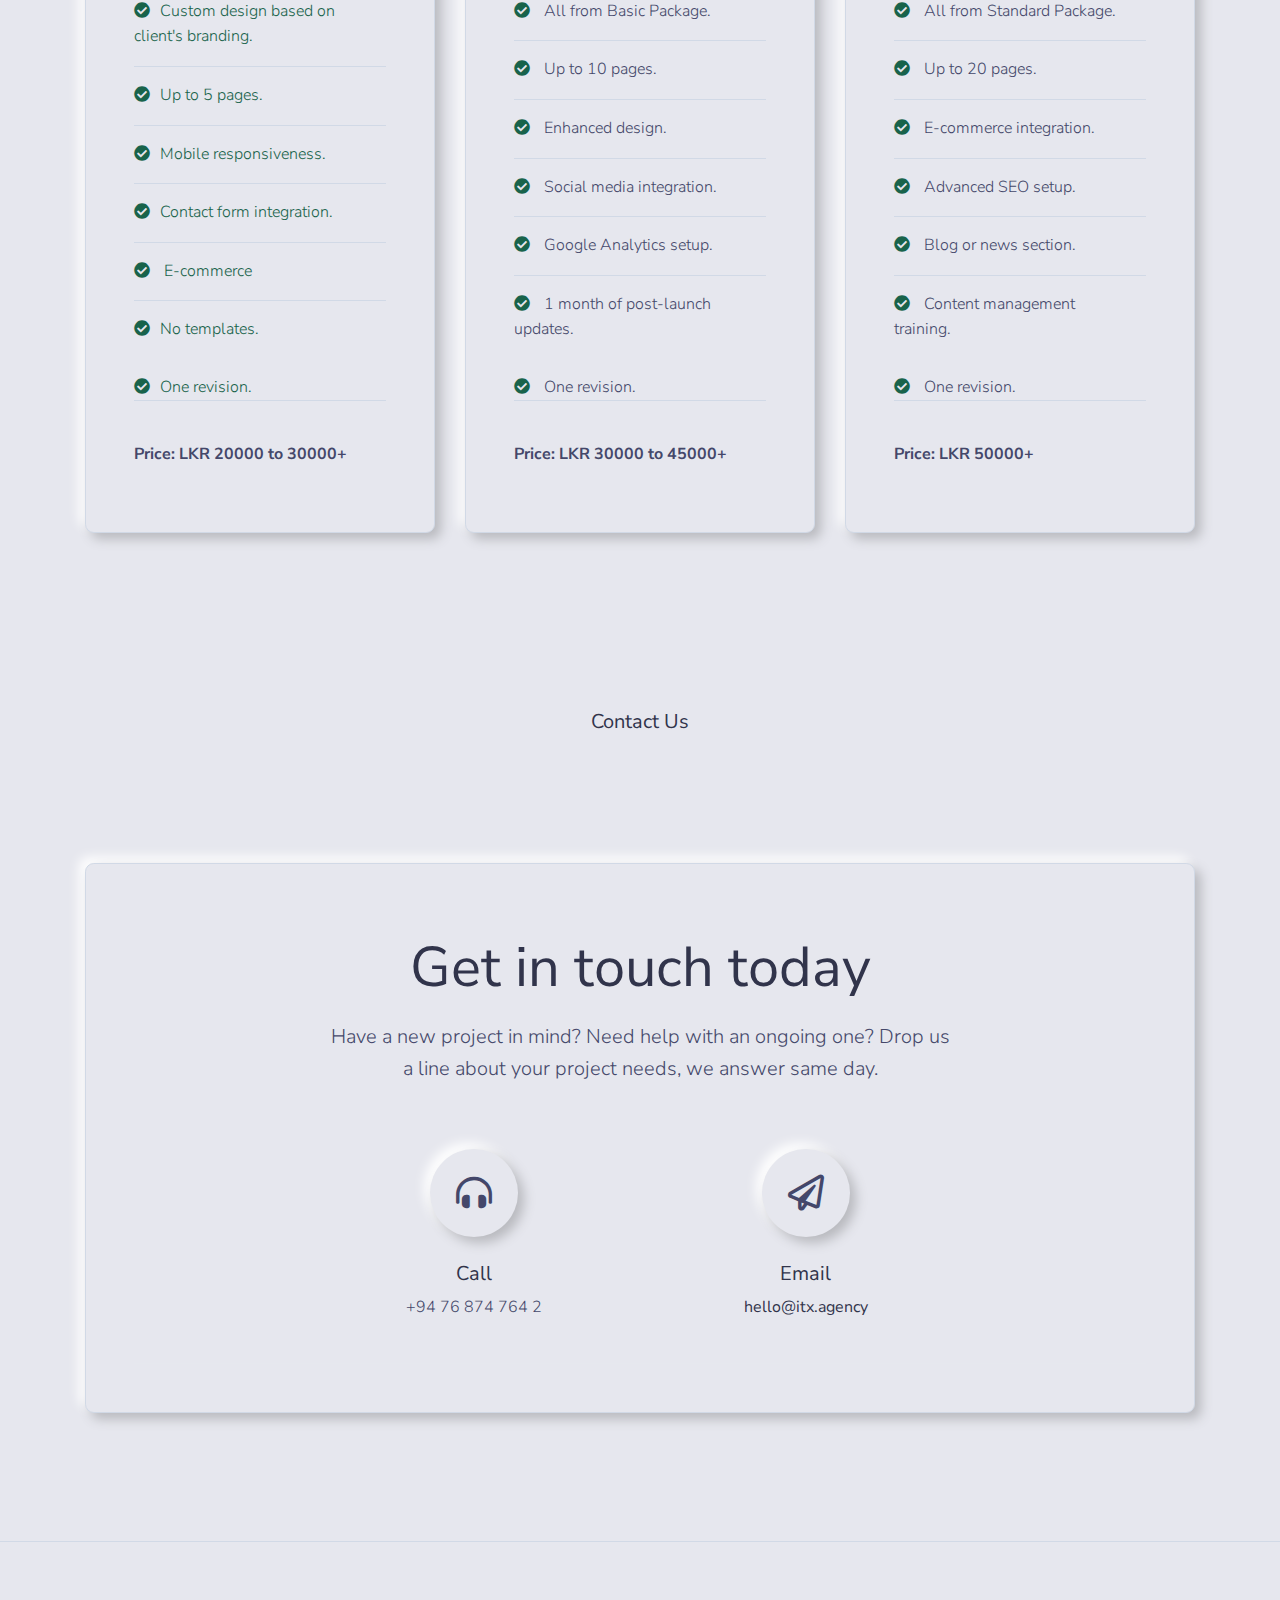
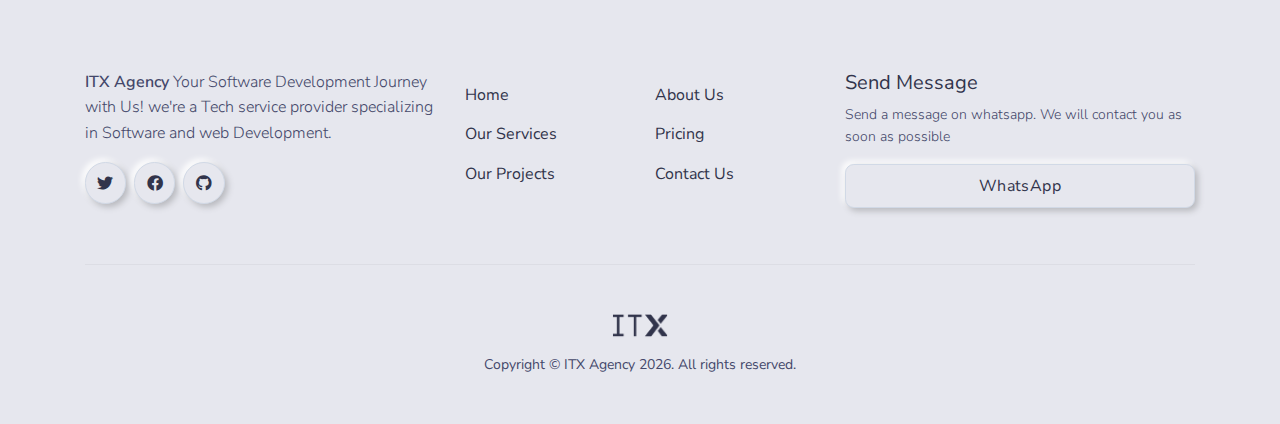
==== commit aa0654b6: "Fix tags issue" ====
--- a/index.html
+++ b/index.html
@@ -57,6 +57,7 @@
 
 
                 </div>
+
                 <ul class="d-flex list-unstyled mb-5 mb-lg-0">
                     <li class="mr-2">
                         <a href="https://twitter.com/itx_agency" target="_blank"
@@ -428,20 +429,27 @@
                                 <ul class="list-group list-group-flush price-list">
                                     <li class="list-group-item bg-soft pl-0"><span class="text-success"><span
                                                 class="fas fa-check-circle"></span>Custom design based on client's
-                                            branding.</li>
-                                    <li class="list-group-item bg-soft pl-0"><span class="text-success"><span
-                                                class="fas fa-check-circle"></span>Up to 5 pages.</li>
-                                    <li class="list-group-item bg-soft pl-0"><span class="text-success"><span
-                                                class="fas fa-check-circle"></span></span>Mobile responsiveness.</li>
-                                    <li class="list-group-item bg-soft pl-0"><span class="text-success"><span
-                                                class="fas fa-check-circle"></span></span>Contact form integration.</li>
-                                    <li class="list-group-item bg-soft pl-0"><span class="text-success"><span
-                                                class="fas fa-check-circle"></span></span> E-commerce</li>
-                                    <li class="list-group-item bg-soft pl-0"><span class="text-success"><span
-                                                class="fas fa-check-circle"></span></span>No templates.</li>
-                                    <li class="list-group-item bg-soft border-0 pl-0 pb-0"><span
-                                            class="text-success"><span class="fas fa-check-circle"></span></span>One
-                                        revision.</li>
+                                            branding.
+                                            </span>
+                                        </li>
+                                    <li class="list-group-item bg-soft pl-0"><span class="text-success"><span
+                                                class="fas fa-check-circle"></span>Up to 5 pages.</span></li>
+
+                                    <li class="list-group-item bg-soft pl-0"><span class="text-success"><span
+                                                class="fas fa-check-circle"></span>Mobile responsiveness.</span></li>
+                                    
+                                                <li class="list-group-item bg-soft pl-0"><span class="text-success"><span
+                                                class="fas fa-check-circle"></span>Contact form integration.</span></li>
+                                    
+                                                <li class="list-group-item bg-soft pl-0"><span class="text-success"><span
+                                                class="fas fa-check-circle"></span> E-commerce</span></li>
+                                    
+                                                <li class="list-group-item bg-soft pl-0"><span class="text-success"><span
+                                                class="fas fa-check-circle"></span>No templates.</span></li>
+                                    
+                                                <li class="list-group-item bg-soft border-0 pl-0 pb-0"><span
+                                            class="text-success"><span class="fas fa-check-circle"></span>One
+                                        revision.</span></li>
                                     <li class="list-group-item bg-soft pl-0"><span
                                             class="align-top font-medium"><br><b>Price: LKR 20000 to 30000+</b></span>
                                     </li>
@@ -531,7 +539,7 @@
             </div>
 
         </div>
-        </div>
+
 
 
 
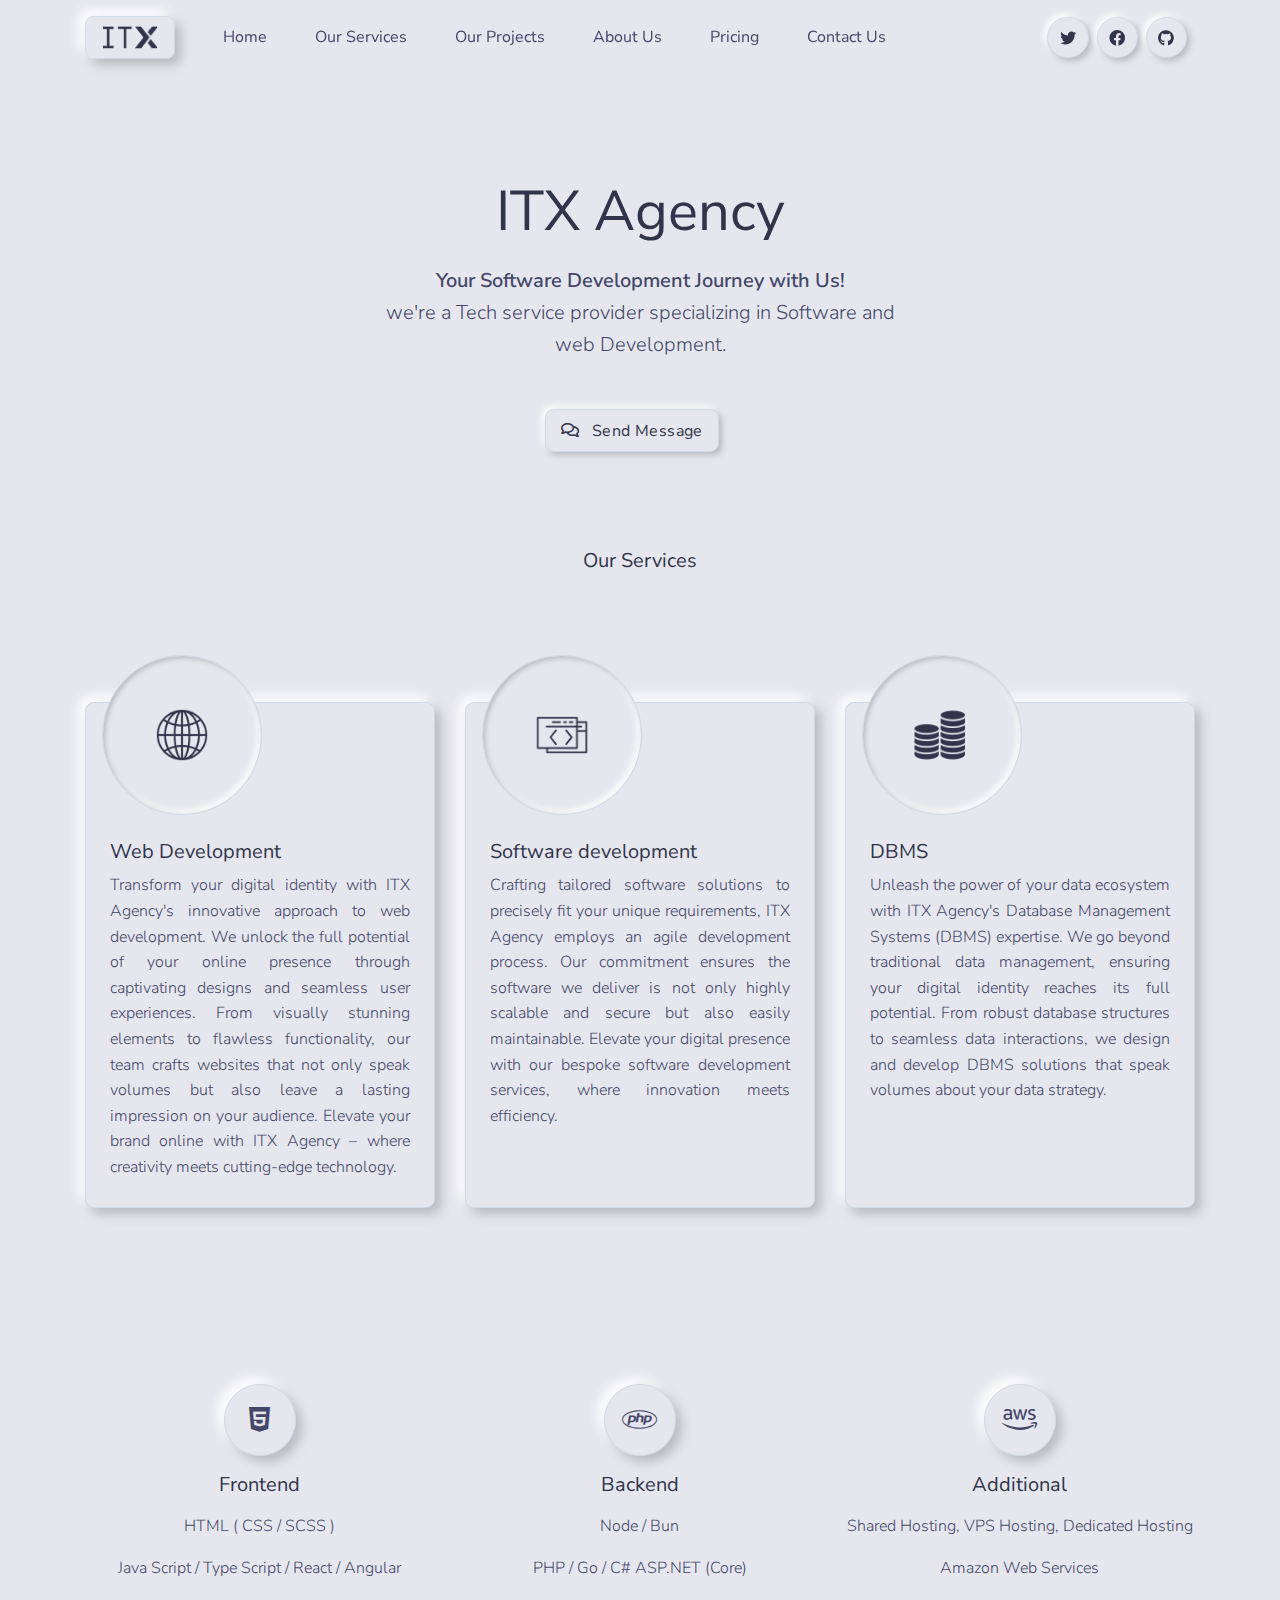
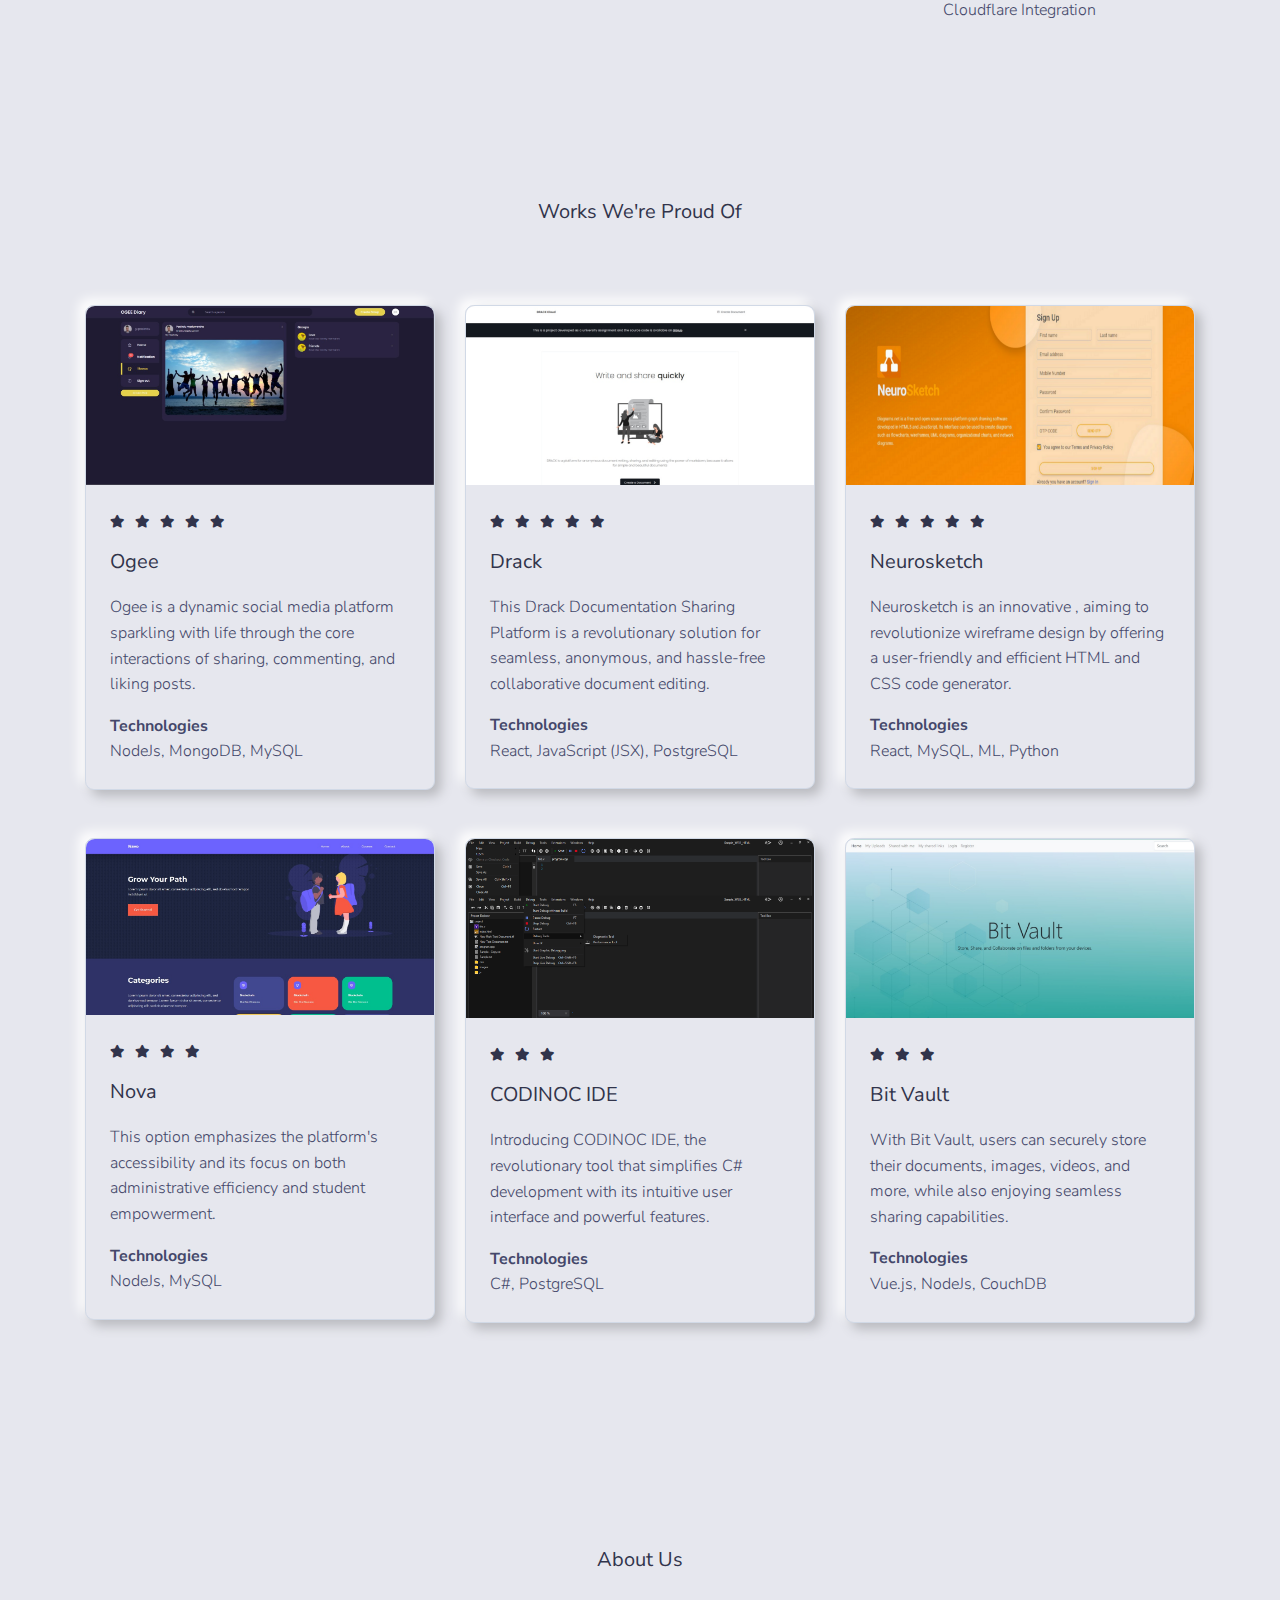
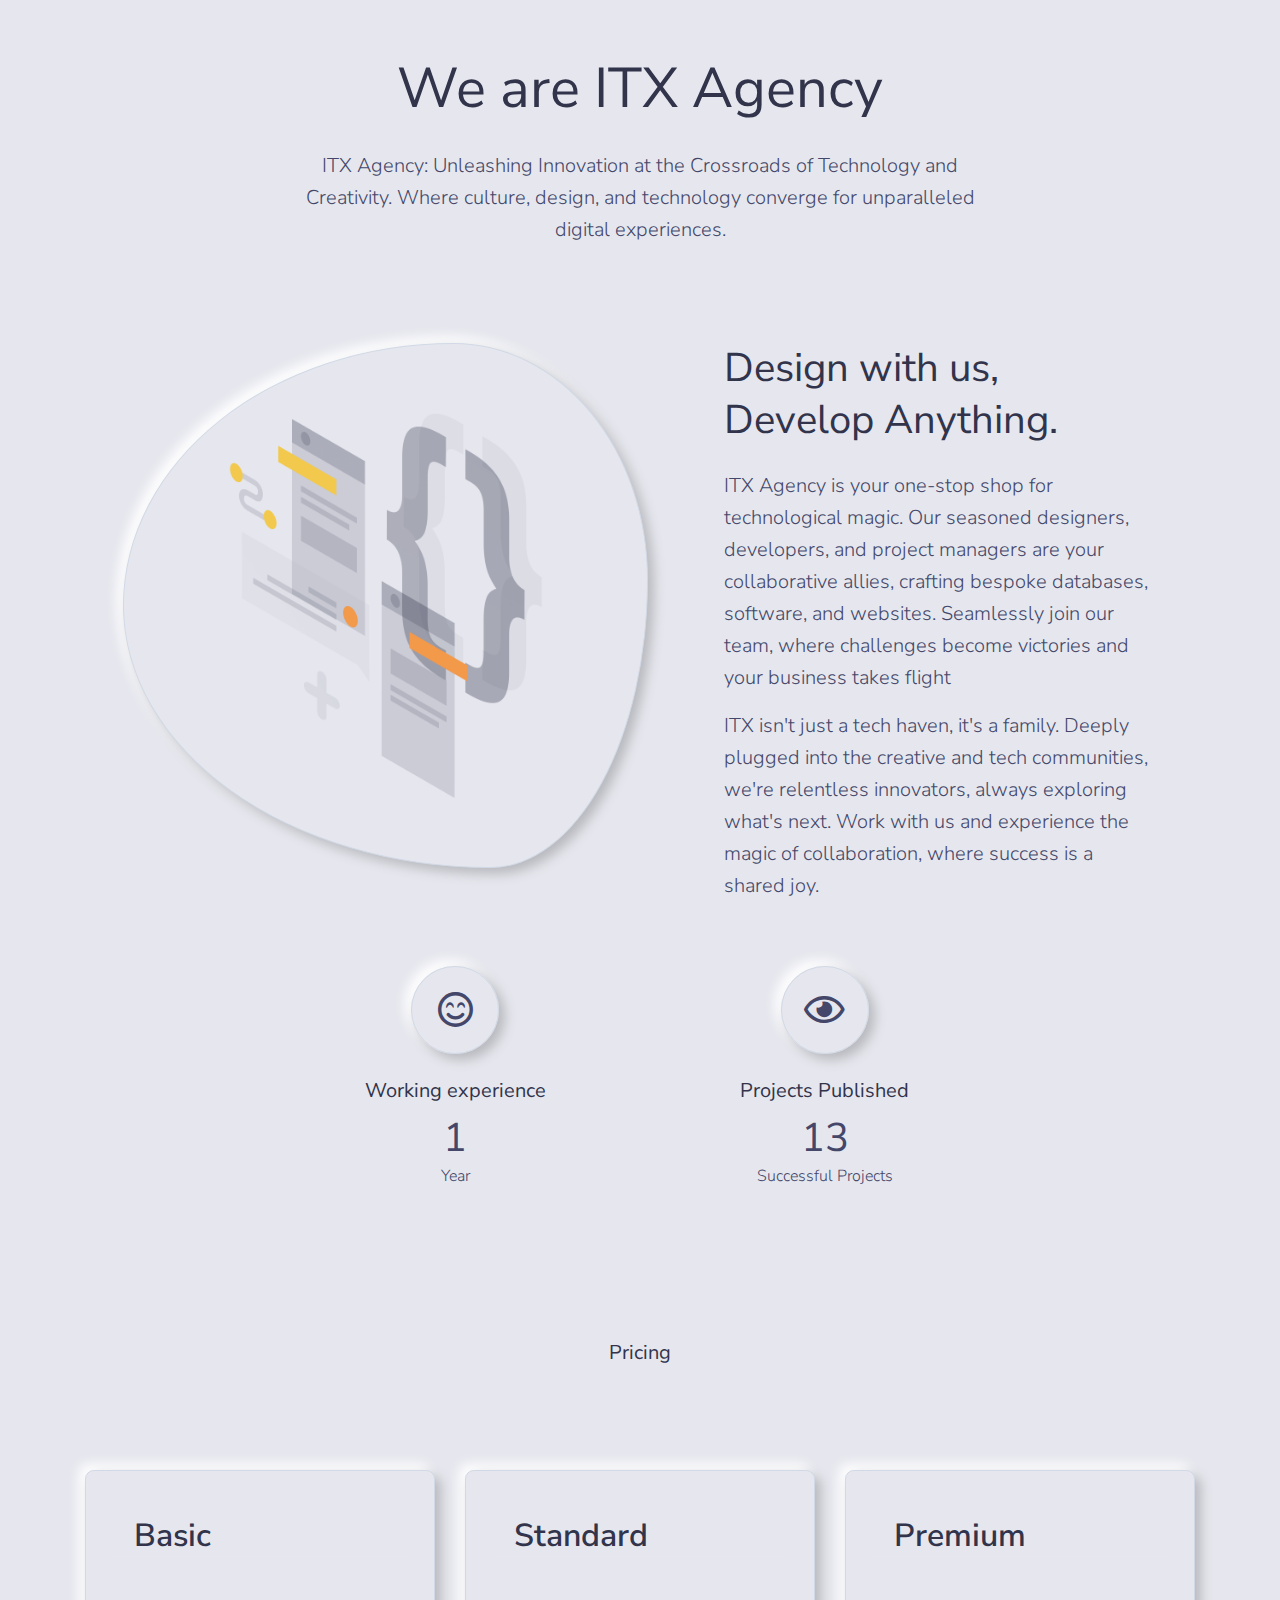
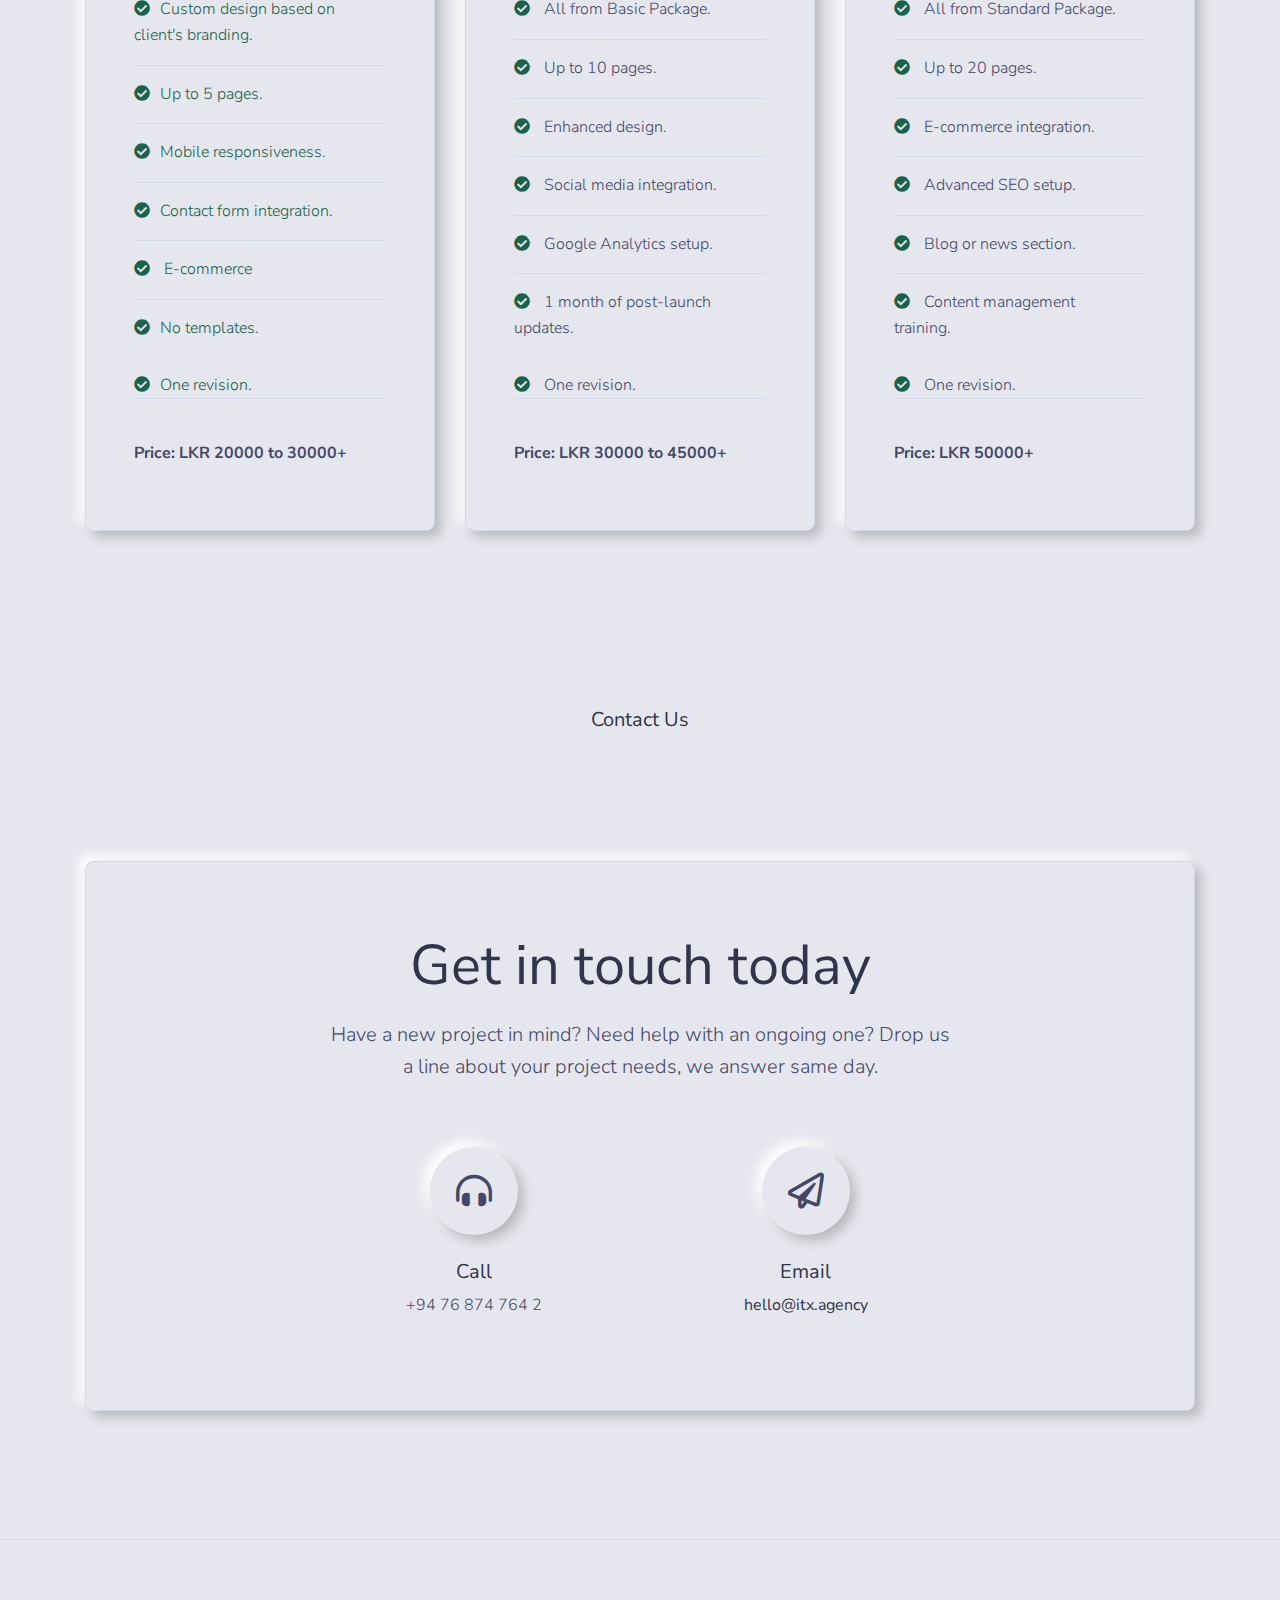
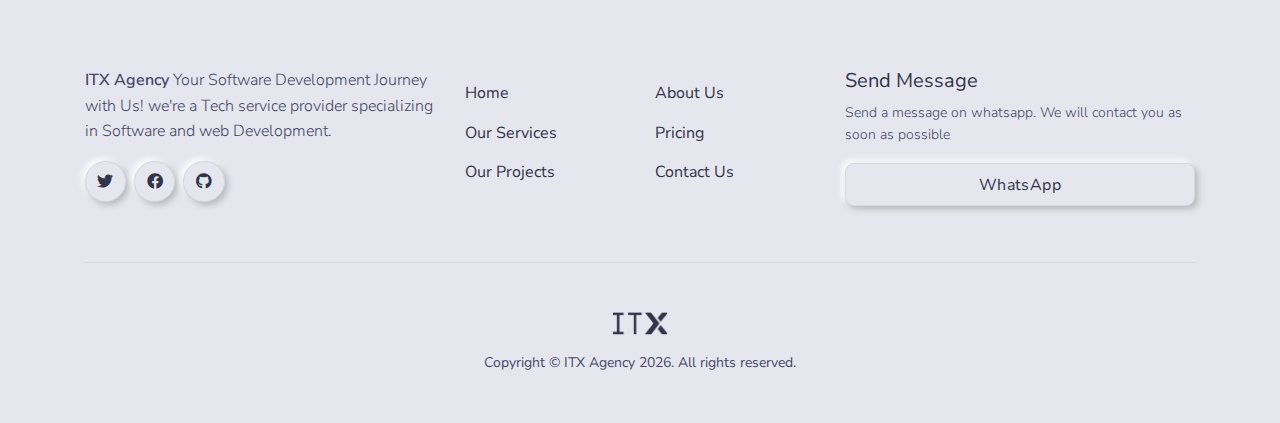
==== commit 2ee13e8f: "new ui update" ====
--- a/index.html
+++ b/index.html
@@ -1,599 +1,859 @@
 <!DOCTYPE html>
 <html lang="en">
-
-<head>
-
+  <head>
     <title>ITX Agency</title>
-    <!-- Fontawesome -->
-    <link type="text/css" href="./vendor/@fortawesome/fontawesome-free/css/all.min.css" rel="stylesheet">
-
-    <!-- Pixel CSS -->
-    <link type="text/css" href="./css/neumorphism.css" rel="stylesheet">
-    <link rel="icon" type="image/png" sizes="32x32" href="./assets/img/brand/tlogo.png">
-
-    <meta name="description" content="">
-    <meta name="keywords" content="We’re a team of web experts who create beautiful websites. Whether you need a basic site or an advanced one, we’ve got you covered. Let’s work together to make your online dreams a reality.">
-    <meta name="author" content="ITX Agency">
-
-
-
-</head>
-
-<body>
+
+    <link
+      type="text/css"
+      href="./vendor/@fortawesome/fontawesome-free/css/all.min.css"
+      rel="stylesheet"
+    />
+
+    <link type="text/css" href="./css/neumorphism.css" rel="stylesheet" />
+    <link
+      rel="icon"
+      type="image/png"
+      sizes="32x32"
+      href="./assets/img/brand/tlogo.png"
+    />
+
+    <meta name="description" content="" />
+    <meta
+      name="keywords"
+      content="We’re a team of web experts who create beautiful websites. Whether you need a basic site or an advanced one, we’ve got you covered. Let’s work together to make your online dreams a reality."
+    />
+    <meta name="author" content="ITX Agency" />
+  </head>
+
+  <body>
     <header class="header-global">
-        <nav id="navbar-main" aria-label="Primary navigation"
-            class="navbar navbar-main navbar-expand-lg navbar-theme-primary headroom navbar-light navbar-transparent navbar-theme-primary">
-            <div class="container position-relative">
-                <a class="navbar-brand shadow-soft py-2 px-3 rounded border border-light mr-lg-4" href="#">
-                    <img class="navbar-brand-dark img-sz" src="./assets/img/brand/logo1.png" alt="Logo light">
-                    <img class="navbar-brand-light img-sz" src="./assets/img/brand/logo1.png" alt="Logo dark">
-                </a>
-                <div class="navbar-collapse collapse" id="navbar_global">
-                    <div class="navbar-collapse-header">
-                        <div class="row">
-                            <div class="col-6 collapse-brand">
-                                <a href="#"
-                                    class="navbar-brand shadow-soft py-2 px-3 rounded border border-light">
-                                    <img src="./assets/img/brand/dark.svg" alt="Themesberg logo">
-                                </a>
-                            </div>
-                            <div class="col-6 collapse-close">
-                                <a href="#navbar_global" class="fas fa-times" data-toggle="collapse"
-                                    data-target="#navbar_global" aria-controls="navbar_global" aria-expanded="false"
-                                    title="close" aria-label="Toggle navigation"></a>
-                            </div>
-                        </div>
-                    </div>
-
-                    <ul class="navbar-nav navbar-nav-hover align-items-lg-center">
-
-                        <li><a class="dropdown-item" href="#home">Home</a></li>
-                        <li><a class="dropdown-item" href="#service">Our Services</a></li>
-                        <li><a class="dropdown-item" href="#ourProjects">Our Projects</a></li>
-                        <li><a class="dropdown-item" href="#aboutUs">About Us</a></li>
-                        <li><a class="dropdown-item" href="#pricing">Pricing</a></li>
-                        <li><a class="dropdown-item" href="#contactUs">Contact Us</a></li>
-                    </ul>
-
-
-                </div>
-
-                <ul class="d-flex list-unstyled mb-5 mb-lg-0">
-                    <li class="mr-2">
-                        <a href="https://twitter.com/itx_agency" target="_blank"
-                            class="btn btn-icon-only btn-pill btn-primary" aria-label="twitter social link"
-                            data-toggle="tooltip" data-placement="top" title="Follow @ITX Agency on Twitter">
-                            <span aria-hidden="true" class="fab fa-twitter"></span>
-                        </a>
-                    </li>
-                    <li class="mr-2">
-                        <a href="https://www.facebook.com/itxagencyx" target="_blank"
-                            class="btn btn-icon-only btn-pill btn-primary" aria-label="facebook social link"
-                            data-toggle="tooltip" data-placement="top" title="Like @ITX Agency on Facebook">
-                            <span aria-hidden="true" class="fab fa-facebook"></span>
-                        </a>
-                    </li>
-                    <li class="mr-2">
-                        <a href="https://github.com/itx-agency" target="_blank"
-                            class="btn btn-icon-only btn-pill btn-primary" aria-label="github social link"
-                            data-toggle="tooltip" data-placement="top" title="Open source projects">
-                            <span aria-hidden="true" class="fab fa-github"></span>
-                        </a>
-                    </li>
-                </ul>
-            </div>
-        </nav>
+      <nav
+        id="navbar-main"
+        aria-label="Primary navigation"
+        class="navbar navbar-main navbar-expand-lg navbar-theme-primary headroom navbar-light navbar-transparent navbar-theme-primary"
+      >
+        <div class="container position-relative">
+          <a
+            class="navbar-brand shadow-soft py-2 px-3 rounded border border-light mr-lg-4"
+            href="#"
+          >
+            <img
+              class="navbar-brand-dark img-sz"
+              src="./assets/img/brand/logo1.png"
+              alt="Logo light"
+            />
+            <img
+              class="navbar-brand-light img-sz"
+              src="./assets/img/brand/logo1.png"
+              alt="Logo dark"
+            />
+          </a>
+          <div class="navbar-collapse collapse" id="navbar_global">
+            <div class="navbar-collapse-header">
+              <div class="row">
+                <div class="col-6 collapse-brand">
+                  <a
+                    href="#"
+                    class="navbar-brand shadow-soft py-2 px-3 rounded border border-light"
+                  >
+                    <img
+                      src="./assets/img/brand/dark.svg"
+                      alt="Themesberg logo"
+                    />
+                  </a>
+                </div>
+                <div class="col-6 collapse-close">
+                  <a
+                    href="#navbar_global"
+                    class="fas fa-times"
+                    data-toggle="collapse"
+                    data-target="#navbar_global"
+                    aria-controls="navbar_global"
+                    aria-expanded="false"
+                    title="close"
+                    aria-label="Toggle navigation"
+                  ></a>
+                </div>
+              </div>
+            </div>
+
+            <ul class="navbar-nav navbar-nav-hover align-items-lg-center">
+              <li><a class="dropdown-item" href="#home">Home</a></li>
+              <li><a class="dropdown-item" href="#service">Our Services</a></li>
+              <li>
+                <a class="dropdown-item" href="#ourProjects">Our Projects</a>
+              </li>
+              <li><a class="dropdown-item" href="#aboutUs">About Us</a></li>
+              <li><a class="dropdown-item" href="#pricing">Pricing</a></li>
+              <li><a class="dropdown-item" href="#contactUs">Contact Us</a></li>
+            </ul>
+          </div>
+
+          <div class="d-flex list-unstyled">
+            <li class="mr-2">
+              <a
+                href="https://twitter.com/itx_agency"
+                target="_blank"
+                class="btn btn-icon-only btn-pill btn-primary"
+                aria-label="twitter social link"
+                data-toggle="tooltip"
+                data-placement="top"
+                title="Follow @ITX Agency on Twitter"
+              >
+                <span aria-hidden="true" class="fab fa-twitter"></span>
+              </a>
+            </li>
+            <li class="mr-2">
+              <a
+                href="https://www.facebook.com/itxagencyx"
+                target="_blank"
+                class="btn btn-icon-only btn-pill btn-primary"
+                aria-label="facebook social link"
+                data-toggle="tooltip"
+                data-placement="top"
+                title="Like @ITX Agency on Facebook"
+              >
+                <span aria-hidden="true" class="fab fa-facebook"></span>
+              </a>
+            </li>
+            <li class="mr-2">
+              <a
+                href="https://github.com/itx-agency"
+                target="_blank"
+                class="btn btn-icon-only btn-pill btn-primary"
+                aria-label="github social link"
+                data-toggle="tooltip"
+                data-placement="top"
+                title="Open source projects"
+              >
+                <span aria-hidden="true" class="fab fa-github"></span>
+              </a>
+            </li>
+          </div>
+        </div>
+      </nav>
     </header>
     <main>
+      <!-- Hero -->
+      <section
+        id="home"
+        class="section section bg-soft pb-5 overflow-hidden z-2 home"
+      >
+        <div class="container z-2">
+          <div class="row justify-content-center text-center pt-6">
+            <div class="col-lg-8 col-xl-8">
+              <h1 class="display-2 mb-3">ITX Agency</h1>
+              <p class="lead px-md-6 mb-5">
+                <strong> Your Software Development Journey with Us!</strong>
+
+                <br />we're a Tech service provider specializing in Software and
+                web Development.
+              </p>
+              <div
+                class="d-flex flex-column flex-wrap flex-md-row justify-content-md-center mb-5"
+              >
+                <a
+                  href="#send-msg"
+                  target="_blank"
+                  class="btn btn-primary mb-3 mb-lg-0 mr-3"
+                >
+                  <span class="far fa-comments mr-2"></span> Send Message</a
+                >
+              </div>
+            </div>
+          </div>
+        </div>
+      </section>
+
+      <section id="service" class="section section-lg pt-0 service">
+        <div class="container">
+          <!-- Title -->
+          <div class="row">
+            <div class="col text-center">
+              <h2 class="h5 mb-7">Our Services</h2>
+            </div>
+          </div>
+          <!-- End of title-->
+          <div class="row justify-content-between">
+            <div class="col-12 col-md-6 col-lg-4 mb-4 mb-md-5">
+              <div class="profile-card mb-5">
+                <div class="card bg-primary shadow-soft border-light">
+                  <div
+                    class="profile-image bg-primary shadow-inset border border-light rounded-circle p-3 ml-3 mt-n5"
+                  >
+                    <img
+                      src="./assets/img/images/web.png"
+                      class="card-img-top rounded-circle"
+                      alt="Christopher Avatar"
+                    />
+                  </div>
+                  <div class="card-body">
+                    <h3 class="h5 mb-2">Web Development</h3>
+
+                    <p class="card-text pp">
+                      Transform your digital identity with ITX Agency's
+                      innovative approach to web development. We unlock the full
+                      potential of your online presence through captivating
+                      designs and seamless user experiences. From visually
+                      stunning elements to flawless functionality, our team
+                      crafts websites that not only speak volumes but also leave
+                      a lasting impression on your audience. Elevate your brand
+                      online with ITX Agency – where creativity meets
+                      cutting-edge technology.
+                    </p>
+                  </div>
+                </div>
+              </div>
+            </div>
+
+            <div class="col-12 col-md-6 col-lg-4 mb-4 mb-md-5">
+              <div class="profile-card mb-5">
+                <div class="card bg-primary shadow-soft border-light">
+                  <div
+                    class="profile-image bg-primary shadow-inset border border-light rounded-circle p-3 ml-3 mt-n5"
+                  >
+                    <img
+                      src="./assets/img/images/software.png"
+                      class="card-img-top rounded-circle"
+                      style="width: 100%; height: 100%"
+                      alt="Christopher Avatar"
+                    />
+                  </div>
+                  <div class="card-body">
+                    <h3 class="h5 mb-2">Software development</h3>
+                    <p class="card-text pp">
+                      Crafting tailored software solutions to precisely fit your
+                      unique requirements, ITX Agency employs an agile
+                      development process. Our commitment ensures the software
+                      we deliver is not only highly scalable and secure but also
+                      easily maintainable. Elevate your digital presence with
+                      our bespoke software development services, where
+                      innovation meets efficiency.
+                    </p>
+                  </div>
+                </div>
+              </div>
+            </div>
+
+            <div class="col-12 col-md-6 col-lg-4 mb-4 mb-md-5">
+              <div class="profile-card mb-5">
+                <div class="card bg-primary shadow-soft border-light">
+                  <div
+                    class="profile-image bg-primary shadow-inset border border-light rounded-circle p-3 ml-3 mt-n5"
+                  >
+                    <img
+                      src="./assets/img/images/dbms.png"
+                      class="card-img-top rounded-circle"
+                      style="width: 100%; height: 100%"
+                      alt="Christopher Avatar"
+                    />
+                  </div>
+                  <div class="card-body">
+                    <h3 class="h5 mb-2">DBMS</h3>
+                    <p class="card-text pp">
+                      Unleash the power of your data ecosystem with ITX Agency's
+                      Database Management Systems (DBMS) expertise. We go beyond
+                      traditional data management, ensuring your digital
+                      identity reaches its full potential. From robust database
+                      structures to seamless data interactions, we design and
+                      develop DBMS solutions that speak volumes about your data
+                      strategy.
+                    </p>
+                  </div>
+                </div>
+              </div>
+            </div>
+          </div>
+          <div class="row mt-6">
+            <div class="col-md-4">
+              <!-- Icon box -->
+              <div class="icon-box text-center mb-5">
+                <div
+                  class="icon icon-shape icon-shape-sm shadow-soft border border-light rounded-circle"
+                >
+                  <span class="fab fa-html5"></span>
+                </div>
+                <h2 class="h5 my-3">Frontend</h2>
+                <p>HTML ( CSS / SCSS )</p>
+                <p>Java Script / Type Script / React / Angular</p>
+              </div>
+              <!-- End of Icon box -->
+            </div>
+            <div class="col-md-4">
+              <!-- Icon box -->
+              <div class="icon-box text-center mb-5">
+                <div
+                  class="icon icon-shape icon-shape-sm shadow-soft border border-light rounded-circle"
+                >
+                  <span class="fab fa-php"></span>
+                </div>
+                <h2 class="h5 my-3">Backend</h2>
+                <p>Node / Bun</p>
+                <p>PHP / Go / C# ASP.NET (Core)</p>
+              </div>
+
+              <!-- End of Icon box -->
+            </div>
+            <div class="col-md-4">
+              <!-- Icon box -->
+              <div class="icon-box text-center mb-5">
+                <div
+                  class="icon icon-shape icon-shape-sm shadow-soft border border-light rounded-circle"
+                >
+                  <span class="fab fa-aws"></span>
+                </div>
+                <h2 class="h5 my-3">Additional</h2>
+                <p>Shared Hosting, VPS Hosting, Dedicated Hosting</p>
+                <p>Amazon Web Services</p>
+                <p>Cloudflare Integration</p>
+              </div>
+              <!-- End of Icon box -->
+            </div>
+          </div>
+        </div>
+      </section>
+
+      <section class="section section-lg pt-0 ourProjects" id="ourProjects">
+        <div class="container">
+          <!-- Title -->
+          <div class="row">
+            <div class="col text-center">
+              <h2 class="h5 mb-6">Works We're Proud Of</h2>
+            </div>
+          </div>
+          <!-- End of title-->
+          <div class="row mb-5">
+            <div class="col-12 col-md-6 col-lg-4 mb-5">
+              <div class="card bg-primary border-light shadow-soft">
+                <img
+                  src="./assets/img/product/Ogee.png"
+                  class="card-img-top rounded-top"
+                  alt="Themesberg office"
+                />
+                <div class="card-body">
+                  <span class="h6 icon-tertiary small"
+                    ><span class="fas fa-regular fa-star mr-2"></span> 
+                    <span class="fas fa-regular fa-star mr-2"></span> 
+                    <span class="fas fa-regular fa-star mr-2"></span> 
+                    <span class="fas fa-regular fa-star mr-2"></span> 
+                    <span class="fas fa-regular fa-star mr-2"></span>
+                    </span
+                  >
+                  <h3 class="h5 card-title mt-3">Ogee</h3>
+                  <p class="card-text">
+                    Ogee is a dynamic social media platform sparkling with life
+                    through the core interactions of sharing, commenting, and
+                    liking posts. <br />
+                  </p>
+                  <p class="card-text">
+                    <b>Technologies</b><br />
+                    NodeJs, MongoDB, MySQL
+                  </p>
+                </div>
+              </div>
+            </div>
+            <div class="col-12 col-md-6 col-lg-4 mb-5">
+              <div class="card bg-primary border-light shadow-soft">
+                <img
+                  src="./assets/img/product/Drack.png"
+                  class="card-img-top rounded-top"
+                  alt="Themesberg office"
+                />
+                <div class="card-body">
+                  <span class="h6 icon-tertiary small"
+                    ><span class="fas fa-regular fa-star mr-2"></span> 
+                    <span class="fas fa-regular fa-star mr-2"></span> 
+                    <span class="fas fa-regular fa-star mr-2"></span> 
+                    <span class="fas fa-regular fa-star mr-2"></span> 
+                    <span class="fas fa-regular fa-star mr-2"></span></span
+                  >
+                  <h3 class="h5 card-title mt-3">Drack</h3>
+                  <p class="card-text">
+                    This Drack Documentation Sharing Platform is a revolutionary
+                    solution for seamless, anonymous, and hassle-free
+                    collaborative document editing.
+                  </p>
+                  <p class="card-text">
+                    <b>Technologies</b><br />
+                    React, JavaScript (JSX), PostgreSQL
+                  </p>
+                </div>
+              </div>
+            </div>
+            <div class="col-12 col-md-6 col-lg-4 mb-5">
+              <div class="card bg-primary border-light shadow-soft">
+                <img
+                  src="./assets/img/product/Neuro.png"
+                  class="card-img-top rounded-top"
+                  alt="Themesberg office"
+                />
+                <div class="card-body">
+                  <span class="h6 icon-tertiary small"
+                    ><span class="fas fa-regular fa-star mr-2"></span> 
+                    <span class="fas fa-regular fa-star mr-2"></span> 
+                    <span class="fas fa-regular fa-star mr-2"></span> 
+                    <span class="fas fa-regular fa-star mr-2"></span> 
+                    <span class="fas fa-regular fa-star mr-2"></span></span
+                  >
+                  <h3 class="h5 card-title mt-3">Neurosketch</h3>
+                  <p class="card-text">
+                    Neurosketch is an innovative , aiming to revolutionize
+                    wireframe design by offering a user-friendly and efficient
+                    HTML and CSS code generator.
+                  </p>
+                  <p class="card-text">
+                    <b>Technologies</b><br />
+                    React, MySQL, ML, Python
+                  </p>
+                </div>
+              </div>
+            </div>
+            <div class="col-12 col-md-6 col-lg-4 mb-5">
+              <div class="card bg-primary border-light shadow-soft">
+                <img
+                  src="./assets/img/product/Navo.png"
+                  class="card-img-top rounded-top"
+                  alt="Themesberg office"
+                />
+                <div class="card-body">
+                  <span class="h6 icon-tertiary small"
+                    ><span class="fas fa-regular fa-star mr-2"></span> 
+                    <span class="fas fa-regular fa-star mr-2"></span> 
+                    <span class="fas fa-regular fa-star mr-2"></span> 
+                    <span class="fas fa-regular fa-star mr-2"></span> 
+                    </span
+                  >
+                  <h3 class="h5 card-title mt-3">Nova</h3>
+                  <p class="card-text">
+                    This option emphasizes the platform's accessibility and its
+                    focus on both administrative efficiency and student
+                    empowerment.
+                  </p>
+                  <p class="card-text">
+                    <b>Technologies</b><br />
+                    NodeJs, MySQL
+                  </p>
+                </div>
+              </div>
+            </div>
+            <div class="col-12 col-md-6 col-lg-4 mb-5">
+                <div class="card bg-primary border-light shadow-soft">
+                  <img
+                    src="./assets/img/product/Lasan.png"
+                    class="card-img-top rounded-top"
+                    alt="Themesberg office"
+                  />
+                  <div class="card-body">
+                    <span class="h6 icon-tertiary small"
+                      ><span class="fas fa-regular fa-star mr-2"></span> 
+                      <span class="fas fa-regular fa-star mr-2"></span> 
+                      <span class="fas fa-regular fa-star mr-2"></span> 
+                      </span
+                    >
+                    <h3 class="h5 card-title mt-3">CODINOC IDE</h3>
+                    <p class="card-text">
+                      Introducing CODINOC IDE, the revolutionary tool that
+                      simplifies C# development with its intuitive user interface
+                      and powerful features.
+                    </p>
+                    <p class="card-text">
+                      <b>Technologies</b><br />
+                      C#, PostgreSQL
+                    </p>
+                  </div>
+                </div>
+              </div>
+            <div class="col-12 col-md-6 col-lg-4 mb-5">
+              <div class="card bg-primary border-light shadow-soft">
+                <img
+                  src="./assets/img/product/Bit.png"
+                  class="card-img-top rounded-top"
+                  alt="Themesberg office"
+                />
+                <div class="card-body">
+                  <span class="h6 icon-tertiary small"
+                    ><span class="fas fa-regular fa-star mr-2"></span> 
+                    <span class="fas fa-regular fa-star mr-2"></span> 
+                    <span class="fas fa-regular fa-star mr-2"></span> 
+                    </span
+                  >
+                  <h3 class="h5 card-title mt-3">Bit Vault</h3>
+                  <p class="card-text">
+                    With Bit Vault, users can securely store their documents,
+                    images, videos, and more, while also enjoying seamless
+                    sharing capabilities.
+                  </p>
+                  <p class="card-text">
+                    <b>Technologies</b><br />
+                    Vue.js, NodeJs, CouchDB
+                  </p>
+                </div>
+              </div>
+            </div>            
+          </div>
+        </div>
+      </section>
+
+      <section class="section section-lg pt-0 aboutUs" id="aboutUs">
         <!-- Hero -->
-        <section id="home" class="section section bg-soft pb-5 overflow-hidden z-2 home">
-            <div class="container z-2">
-                <div class="row justify-content-center text-center pt-6">
-                    <div class="col-lg-8 col-xl-8">
-                        <h1 class="display-2 mb-3">ITX Agency</h1>
-                        <p class="lead px-md-6 mb-5"><strong> Your Software Development Journey with Us!</strong>
-
-                            <br>we're a Tech service provider specializing in Software and web Development.
-                        </p>
-                        <div class="d-flex flex-column flex-wrap flex-md-row justify-content-md-center mb-5">
-                            <a href="#send-msg" target="_blank" class="btn btn-primary mb-3 mb-lg-0 mr-3">
-                                <span class="far fa-comments mr-2"></span> Send Message</a>
-                        </div>
+        <div class="container">
+          <div class="row">
+            <div class="col text-center">
+              <h2 class="h5 mb-6">About Us</h2>
+            </div>
+          </div>
+          <div class="container">
+            <div class="row justify-content-center">
+              <div class="col-12 col-lg-8 text-center">
+                <h1 class="display-2 mb-4">We are ITX Agency</h1>
+                <p class="lead mb-5">
+                  ITX Agency: Unleashing Innovation at the Crossroads of
+                  Technology and Creativity. Where culture, design, and
+                  technology converge for unparalleled digital experiences.
+                </p>
+              </div>
+            </div>
+          </div>
+
+          <!-- Section -->
+          <div class="section section-lg py-5">
+            <div class="container">
+              <div class="row align-items-center justify-content-around">
+                <div class="col-md-6 col-xl-6 mb-5">
+                  <div
+                    class="card bg-primary shadow-soft border-light organic-radius p-3"
+                  >
+                    <img
+                      class="organic-radius img-fluid"
+                      src="./assets/img/images/aboutus.png"
+                      alt="modern desk"
+                    />
+                  </div>
+                </div>
+                <div class="col-md-6 col-xl-5 text-center text-md-left">
+                  <h2 class="h1 mb-4">Design with us, Develop Anything.</h2>
+                  <p class="lead">
+                    ITX Agency is your one-stop shop for technological magic.
+                    Our seasoned designers, developers, and project managers are
+                    your collaborative allies, crafting bespoke databases,
+                    software, and websites. Seamlessly join our team, where
+                    challenges become victories and your business takes flight
+                  </p>
+                  <p class="lead">
+                    ITX isn't just a tech haven, it's a family. Deeply plugged
+                    into the creative and tech communities, we're relentless
+                    innovators, always exploring what's next. Work with us and
+                    experience the magic of collaboration, where success is a
+                    shared joy.
+                  </p>
+                </div>
+              </div>
+            </div>
+          </div>
+
+          <div class="section section-lg pt-0 py-0">
+            <div class="container">
+              <div class="row justify-content-center">
+                <div class="col-12 col-sm-4 col-lg-4 text-center">
+                  <!-- Visit Box -->
+                  <div class="icon-box mb-4">
+                    <div
+                      class="icon icon-shape shadow-soft border border-light rounded-circle mb-4"
+                    >
+                      <span class="far fa-smile-beam"></span>
                     </div>
-                </div>
-            </div>
-        </section>
-
-        <section id="service" class="section section-lg pt-0 service">
-            <div class="container">
-                <!-- Title -->
-                <div class="row">
-                    <div class="col text-center">
-                        <h2 class="h5 mb-7">Our Services</h2>
+                    <h3 class="h5">Working experience</h3>
+                    <span class="counter display-3 text-gray d-block">1</span
+                    >Year
+                  </div>
+                  <!-- End of Visit Box -->
+                </div>
+                <div class="col-12 col-sm-4 col-lg-4 text-center">
+                  <!-- Call Box -->
+                  <div class="icon-box mb-4">
+                    <div
+                      class="icon icon-shape shadow-soft border border-light rounded-circle mb-4"
+                    >
+                      <span class="far fa-eye"></span>
                     </div>
-                </div>
-                <!-- End of title-->
-                <div class="row justify-content-between">
-
-                    <div class="col-12 col-md-6 col-lg-4 mb-4 mb-md-5">
-                        <div class="profile-card mb-5">
-                            <div class="card bg-primary shadow-soft border-light">
-                                <div
-                                    class="profile-image bg-primary shadow-inset border border-light rounded-circle p-3 ml-3 mt-n5">
-                                    <img src="./assets/img/images/web.png" class="card-img-top rounded-circle"
-                                        alt="Christopher Avatar">
-                                </div>
-                                <div class="card-body">
-                                    <h3 class="h5 mb-2">Web Development</h3>
-
-                                    <p class="card-text pp">Transform
-                                        your digital identity with ITX Agency's innovative
-                                        approach to web development. We unlock the full potential
-                                        of your online presence through captivating designs and seamless user
-                                        experiences. From visually stunning elements to
-                                        flawless functionality, our team crafts websites that not only speak volumes but
-                                        also leave a lasting impression on your
-                                        audience. Elevate your brand online with ITX Agency – where creativity meets
-                                        cutting-edge technology.</p>
-                                </div>
-                            </div>
-                        </div>
+                    <h3 class="h5">Projects Published</h3>
+                    <span class="counter display-3 text-gray d-block">13</span
+                    >Successful Projects
+                  </div>
+                </div>
+              </div>
+            </div>
+          </div>
+        </div>
+      </section>
+
+      <div class="section section-lg pt-0" id="pricing">
+        <div class="container">
+          <!-- Title -->
+          <div class="row">
+            <div class="col text-center">
+              <h2 class="h5 mb-7">Pricing</h2>
+            </div>
+          </div>
+          <!-- End of title-->
+          <div class="row mb-5 justify-content-center">
+            <div class="col-12 col-md-6 col-lg-4 mb-5 mb-lg-0 mt-lg-n4">
+              <div class="card bg-soft shadow-soft border-light p-4">
+                <!-- Header -->
+                <div class="card-header pb-0">
+                  <span class="d-block">
+                    <span class="h2 font-weight-bold align-top">Basic</span>
+                  </span>
+                </div>
+                <!-- End Header -->
+                <!-- Content -->
+                <div class="card-body">
+                  <ul class="list-group list-group-flush price-list">
+                    <li class="list-group-item bg-soft pl-0">
+                      <span class="text-success"
+                        ><span class="fas fa-check-circle"></span>Custom design
+                        based on client's branding.
+                      </span>
+                    </li>
+                    <li class="list-group-item bg-soft pl-0">
+                      <span class="text-success"
+                        ><span class="fas fa-check-circle"></span>Up to 5
+                        pages.</span
+                      >
+                    </li>
+
+                    <li class="list-group-item bg-soft pl-0">
+                      <span class="text-success"
+                        ><span class="fas fa-check-circle"></span>Mobile
+                        responsiveness.</span
+                      >
+                    </li>
+
+                    <li class="list-group-item bg-soft pl-0">
+                      <span class="text-success"
+                        ><span class="fas fa-check-circle"></span>Contact form
+                        integration.</span
+                      >
+                    </li>
+
+                    <li class="list-group-item bg-soft pl-0">
+                      <span class="text-success"
+                        ><span class="fas fa-check-circle"></span>
+                        E-commerce</span
+                      >
+                    </li>
+
+                    <li class="list-group-item bg-soft pl-0">
+                      <span class="text-success"
+                        ><span class="fas fa-check-circle"></span>No
+                        templates.</span
+                      >
+                    </li>
+
+                    <li class="list-group-item bg-soft border-0 pl-0 pb-0">
+                      <span class="text-success"
+                        ><span class="fas fa-check-circle"></span>One
+                        revision.</span
+                      >
+                    </li>
+                    <li class="list-group-item bg-soft pl-0">
+                      <span class="align-top font-medium"
+                        ><br /><b>Price: LKR 20000 to 30000+</b></span
+                      >
+                    </li>
+                  </ul>
+                </div>
+                <!-- End Content -->
+              </div>
+            </div>
+            <div class="col-12 col-md-6 col-lg-4 mb-5 mb-lg-0 mt-lg-n4">
+              <div class="card bg-soft shadow-soft border-light p-4">
+                <!-- Header -->
+                <div class="card-header pb-0">
+                  <span class="d-block">
+                    <span class="h2 font-weight-bold align-top">Standard</span>
+                  </span>
+                </div>
+                <!-- End Header -->
+                <!-- Content -->
+                <div class="card-body">
+                  <ul class="list-group list-group-flush price-list">
+                    <li class="list-group-item bg-soft pl-0">
+                      <span class="text-success"
+                        ><span class="fas fa-check-circle"></span
+                      ></span>
+                      All from Basic Package.
+                    </li>
+                    <li class="list-group-item bg-soft pl-0">
+                      <span class="text-success"
+                        ><span class="fas fa-check-circle"></span
+                      ></span>
+                      Up to 10 pages.
+                    </li>
+                    <li class="list-group-item bg-soft pl-0">
+                      <span class="text-success"
+                        ><span class="fas fa-check-circle"></span
+                      ></span>
+                      Enhanced design.
+                    </li>
+                    <li class="list-group-item bg-soft pl-0">
+                      <span class="text-success"
+                        ><span class="fas fa-check-circle"></span
+                      ></span>
+                      Social media integration.
+                    </li>
+                    <li class="list-group-item bg-soft pl-0">
+                      <span class="text-success"
+                        ><span class="fas fa-check-circle"></span
+                      ></span>
+                      Google Analytics setup.
+                    </li>
+                    <li class="list-group-item bg-soft pl-0">
+                      <span class="text-success"
+                        ><span class="fas fa-check-circle"></span
+                      ></span>
+                      1 month of post-launch updates.
+                    </li>
+                    <li class="list-group-item bg-soft border-0 pl-0 pb-0">
+                      <span class="text-success"
+                        ><span class="fas fa-check-circle"></span
+                      ></span>
+                      One revision.
+                    </li>
+                    <li class="list-group-item bg-soft pl-0">
+                      <span class="align-top font-medium"
+                        ><br /><b>Price: LKR 30000 to 45000+</b></span
+                      >
+                    </li>
+                  </ul>
+                </div>
+                <!-- End Content -->
+              </div>
+            </div>
+            <div class="col-12 col-md-6 col-lg-4 mb-5 mb-lg-0 mt-lg-n4">
+              <div class="card bg-soft shadow-soft border-light p-4">
+                <!-- Header -->
+                <div class="card-header pb-0">
+                  <span class="d-block">
+                    <span class="h2 font-weight-bold align-top">Premium</span>
+                  </span>
+                </div>
+                <!-- End Header -->
+                <!-- Content -->
+                <div class="card-body">
+                  <ul class="list-group list-group-flush price-list">
+                    <li class="list-group-item bg-soft pl-0">
+                      <span class="text-success"
+                        ><span class="fas fa-check-circle"></span
+                      ></span>
+                      All from Standard Package.
+                    </li>
+                    <li class="list-group-item bg-soft pl-0">
+                      <span class="text-success"
+                        ><span class="fas fa-check-circle"></span
+                      ></span>
+                      Up to 20 pages.
+                    </li>
+                    <li class="list-group-item bg-soft pl-0">
+                      <span class="text-success"
+                        ><span class="fas fa-check-circle"></span
+                      ></span>
+                      E-commerce integration.
+                    </li>
+                    <li class="list-group-item bg-soft pl-0">
+                      <span class="text-success"
+                        ><span class="fas fa-check-circle"></span
+                      ></span>
+                      Advanced SEO setup.
+                    </li>
+                    <li class="list-group-item bg-soft pl-0">
+                      <span class="text-success"
+                        ><span class="fas fa-check-circle"></span
+                      ></span>
+                      Blog or news section.
+                    </li>
+                    <li class="list-group-item bg-soft pl-0">
+                      <span class="text-success"
+                        ><span class="fas fa-check-circle"></span
+                      ></span>
+                      Content management training.
+                    </li>
+                    <li class="list-group-item bg-soft border-0 pl-0 pb-0">
+                      <span class="text-success"
+                        ><span class="fas fa-check-circle"></span
+                      ></span>
+                      One revision.
+                    </li>
+                    <li class="list-group-item bg-soft pl-0">
+                      <span class="align-top font-medium"
+                        ><br /><b>Price: LKR 50000+</b></span
+                      >
+                    </li>
+                  </ul>
+                </div>
+                <!-- End Content -->
+              </div>
+            </div>
+          </div>
+        </div>
+      </div>
+
+      <section class="section section-lg pt-0 mt contactUs" id="contactUs">
+        <div class="container">
+          <div class="row">
+            <div class="col text-center">
+              <h2 class="h5 mb-7">Contact Us</h2>
+            </div>
+          </div>
+
+          <!-- Contact Card -->
+          <div
+            class="card bg-primary shadow-soft border-light p-2 p-md-3 p-lg-5"
+          >
+            <div class="card-header">
+              <div class="row justify-content-center">
+                <div class="col-12 col-md-8 text-center mb-5">
+                  <h1 class="display-2 mb-3">Get in touch today</h1>
+                  <p class="lead">
+                    Have a new project in mind? Need help with an ongoing one?
+                    Drop us a line about your project needs, we answer same day.
+                  </p>
+                </div>
+              </div>
+              <div class="row justify-content-center">
+                <div class="col-md-4 col-lg-4 col-12 text-center">
+                  <!-- Call Box -->
+                  <div class="icon-box mb-4">
+                    <div
+                      class="icon icon-shape shadow-soft border-light rounded-circle mb-4"
+                    >
+                      <span class="fas fa-headphones-alt"></span>
                     </div>
-
-                    <div class="col-12 col-md-6 col-lg-4 mb-4 mb-md-5">
-                        <div class="profile-card mb-5">
-                            <div class="card bg-primary shadow-soft border-light">
-                                <div
-                                    class="profile-image bg-primary shadow-inset border border-light rounded-circle p-3 ml-3 mt-n5">
-                                    <img src="./assets/img/images/software.png" class="card-img-top rounded-circle"
-                                        style="width: 100%; height: 100%;" alt="Christopher Avatar">
-                                </div>
-                                <div class="card-body">
-                                    <h3 class="h5 mb-2">Software development</h3>
-                                    <p class="card-text pp">Crafting
-                                        tailored software
-                                        solutions to precisely fit your
-                                        unique requirements, ITX Agency employs an agile development process.
-                                        Our commitment ensures the software we deliver is not only highly scalable and
-                                        secure but also easily maintainable. Elevate your digital presence
-                                        with our bespoke software development services, where innovation meets
-                                        efficiency.</p>
-                                </div>
-                            </div>
-                        </div>
+                    <h2 class="h5 icon-box-title">Call</h2>
+                    <span>+94 76 874 764 2</span>
+                  </div>
+                  <!-- End of Call Box -->
+                </div>
+                <div class="col-md-4 col-lg-4 text-center">
+                  <!-- Email Box -->
+                  <div class="icon-box mb-4">
+                    <div
+                      class="icon icon-shape shadow-soft border-light rounded-circle mb-4"
+                    >
+                      <span class="far fa-paper-plane"></span>
                     </div>
-
-                    <div class="col-12 col-md-6 col-lg-4 mb-4 mb-md-5">
-                        <div class="profile-card mb-5">
-                            <div class="card bg-primary shadow-soft border-light">
-                                <div
-                                    class="profile-image bg-primary shadow-inset border border-light rounded-circle p-3 ml-3 mt-n5">
-                                    <img src="./assets/img/images/dbms.png" class="card-img-top rounded-circle"
-                                        style="width: 100%; height: 100%;" alt="Christopher Avatar">
-                                </div>
-                                <div class="card-body">
-                                    <h3 class="h5 mb-2">DBMS</h3>
-                                    <p class="card-text pp">
-                                        Unleash the power of your data ecosystem with ITX Agency's Database Management
-                                        Systems (DBMS) expertise.
-                                        We go beyond traditional data management, ensuring your digital identity reaches
-                                        its full potential.
-                                        From robust database structures to seamless data interactions, we design and
-                                        develop DBMS solutions that
-                                        speak volumes about your data strategy.</p>
-                                </div>
-                            </div>
-                        </div>
-                    </div>
-                </div>
-                <div class="row mt-6">
-                    <div class="col-md-4">
-                        <!-- Icon box -->
-                        <div class="icon-box text-center mb-5">
-                            <div class="icon icon-shape icon-shape-sm shadow-soft border border-light rounded-circle">
-                                <span class="fab fa-html5"></span>
-                            </div>
-                            <h2 class="h5 my-3">Frontend</h2>
-                            <p>HTML ( CSS / SCSS )</p>
-                            <p>Java Script / Type Script / React / Angular</p>
-                        </div>
-                        <!-- End of Icon box -->
-                    </div>
-                    <div class="col-md-4">
-                        <!-- Icon box -->
-                        <div class="icon-box text-center mb-5">
-                            <div class="icon icon-shape icon-shape-sm shadow-soft border border-light rounded-circle">
-                                <span class="fab fa-php"></span>
-                            </div>
-                            <h2 class="h5 my-3">Backend</h2>
-                            <p>
-                                Node / Bun</p>
-                               <p>PHP / Go / C# ASP.NET (Core)
-                        </div>
-                        <!-- End of Icon box -->
-                    </div>
-                    <div class="col-md-4">
-                        <!-- Icon box -->
-                        <div class="icon-box text-center mb-5">
-                            <div class="icon icon-shape icon-shape-sm shadow-soft border border-light rounded-circle">
-                                <span class="fab fa-aws"></span>
-                            </div>
-                            <h2 class="h5 my-3">Additional</h2>
-                            <p> Shared Hosting, VPS Hosting, Dedicated Hosting</p>
-                               <p> Amazon Web Services</p>
-                                <p>Cloudflare Integration</p>
-                        </div>
-                        <!-- End of Icon box -->
-                    </div>
-                </div>
-            </div>
-        </section>
-
-        <section class="section section-lg pt-0 ourProjects" id="ourProjects">
-            <div class="container">
-                <!-- Title -->
-                <div class="row">
-                    <div class="col text-center">
-                        <h2 class="h5 mb-6">Works We're Proud Of</h2>
-                    </div>
-                </div>
-                <!-- End of title-->
-                <div class="row mb-5">
-                		<div class="col-12 col-md-6 col-lg-4 mb-5">
-                        <div class="card bg-primary border-light shadow-soft">
-                            <img src="./assets/img/product/Ogee.png" class="card-img-top rounded-top"
-                                alt="Themesberg office">
-                            <div class="card-body">
-                                <span class="h6 icon-tertiary small"><span
-                                        class="fas fa-medal mr-2"></span>Awards</span>
-                                <h3 class="h5 card-title mt-3">Ogee</h3>
-                                <p class="card-text">Ogee is a dynamic social media platform sparkling with life through the core interactions of sharing, commenting, and liking posts. <br></p>
-                                <p class="card-text"><b>Technologies</b><br>
-                                 HTML, CSS, JS, MySQL, ML, Python</p>
-
-                            </div>
-                        </div>
-                    </div>
-                    <div class="col-12 col-md-6 col-lg-4 mb-5">
-                        <div class="card bg-primary border-light shadow-soft">
-                            <img src="./assets/img/product/Drack.png" class="card-img-top rounded-top"
-                                alt="Themesberg office">
-                            <div class="card-body">
-                                <span class="h6 icon-tertiary small"><span
-                                        class="fas fa-medal mr-2"></span>Awards</span>
-                                <h3 class="h5 card-title mt-3">Drack</h3>
-                                <p class="card-text">This Drack Documentation Sharing Platform is a revolutionary solution for seamless, anonymous, and 
-                                    hassle-free collaborative document editing.</p>
-                                <p class="card-text"><b>Technologies</b><br>
-                                     HTML, CSS, JS, MongoDB</p>
-                            </div>
-                        </div>
-                    </div>
-                    <div class="col-12 col-md-6 col-lg-4 mb-5">
-                        <div class="card bg-primary border-light shadow-soft">
-                            <img src="./assets/img/product/Neuro.png" class="card-img-top rounded-top"
-                                alt="Themesberg office">
-                            <div class="card-body">
-                                <span class="h6 icon-tertiary small"><span
-                                        class="fas fa-medal mr-2"></span>Awards</span>
-                                <h3 class="h5 card-title mt-3">Neurosketch</h3>
-                                <p class="card-text">Neurosketch is an innovative , aiming to revolutionize 
-                                    wireframe design by offering a user-friendly and efficient HTML and CSS code 
-                                    generator.</p>
-                                <p class="card-text"><b>Technologies</b><br>
-                                        HTML, CSS, JS, Nodejs, Mongodb</p>    
-                            </div>
-                        </div>
-                    </div>
-                    <div class="col-12 col-md-6 col-lg-4 mb-5">
-                        <div class="card bg-primary border-light shadow-soft">
-                            <img src="./assets/img/product/Navo.png" class="card-img-top rounded-top"
-                                alt="Themesberg office">
-                            <div class="card-body">
-                                <span class="h6 icon-tertiary small"><span
-                                        class="fas fa-medal mr-2"></span>Awards</span>
-                                <h3 class="h5 card-title mt-3">Nova</h3>
-                                <p class="card-text">This option emphasizes the platform's accessibility and its focus on both administrative efficiency and student empowerment.</p>
-                                    <p class="card-text"><b>Technologies</b><br>
-                                        HTML, CSS, JS, Nodejs, MySQL</p>
-                            </div>
-                        </div>
-                    </div>
-                    <div class="col-12 col-md-6 col-lg-4 mb-5">
-                        <div class="card bg-primary border-light shadow-soft">
-                            <img src="./assets/img/product/Bit.png" class="card-img-top rounded-top"
-                                alt="Themesberg office">
-                            <div class="card-body">
-                                <span class="h6 icon-tertiary small"><span
-                                        class="fas fa-medal mr-2"></span>Awards</span>
-                                <h3 class="h5 card-title mt-3">Bit Vault</h3>
-                                <p class="card-text">With Bit Vault, users can securely store their documents, images, videos, and more, while also enjoying seamless 
-                                    sharing capabilities.</p>
-                                    <p class="card-text"><b>Technologies</b><br>
-                                        HTML, CSS, JS, Nodejs, Mongodb</p>
-                            </div>
-                        </div>
-                    </div>
-                    <div class="col-12 col-md-6 col-lg-4 mb-5">
-                        <div class="card bg-primary border-light shadow-soft">
-                            <img src="./assets/img/product/Lasan.png" class="card-img-top rounded-top"
-                                alt="Themesberg office">
-                            <div class="card-body">
-                                <span class="h6 icon-tertiary small"><span
-                                        class="fas fa-medal mr-2"></span>Awards</span>
-                                <h3 class="h5 card-title mt-3">CODINOC IDE</h3>
-                                <p class="card-text">Introducing CODINOC IDE, the revolutionary tool that simplifies C# development with its intuitive user interface and powerful features.</p>
-                                    <p class="card-text"><b>Technologies</b><br>
-                                        C#, PostgreSQL</p>
-                            </div>
-                        </div>
-                    </div>
-                </div>
-            </div>
-        </section>
-
-        <section class="section  section-lg pt-0 aboutUs" id="aboutUs">
-            <!-- Hero -->
-            <div class="container">
-                <div class="row">
-                    <div class="col text-center">
-                        <h2 class="h5 mb-6">About Us</h2>
-                    </div>
-                </div>
-                <div class="container">
-                    <div class="row justify-content-center">
-                        <div class="col-12 col-lg-8 text-center">
-                            <h1 class="display-2 mb-4">We are ITX Agency</h1>
-                            <p class="lead mb-5">ITX Agency: Unleashing Innovation at the Crossroads of Technology and
-                                Creativity. Where culture,
-                                design, and technology converge for unparalleled digital experiences. </p>
-
-                        </div>
-                    </div>
-                </div>
-
-                <!-- Section -->
-                <div class="section section-lg py-5">
-                    <div class="container">
-                        <div class="row align-items-center justify-content-around">
-                            <div class="col-md-6 col-xl-6 mb-5">
-                                <div class="card bg-primary shadow-soft border-light organic-radius p-3">
-                                    <img class="organic-radius img-fluid" src="./assets/img/images/aboutus.png"
-                                        alt="modern desk">
-                                </div>
-                            </div>
-                            <div class="col-md-6 col-xl-5 text-center text-md-left">
-                                <h2 class="h1 mb-4">Design with us, Develop Anything.</h2>
-                                <p class="lead">ITX Agency is your one-stop shop for technological magic.
-                                    Our seasoned designers, developers, and project managers are your collaborative allies,
-                                    crafting bespoke databases, software, and websites. Seamlessly join our team, where challenges become victories and your business takes flight</p>
-                                <p class="lead">ITX isn't just a tech haven, it's a family. Deeply plugged into the creative and tech communities, we're relentless innovators, 
-                                    always exploring what's next. Work with us and experience the magic of collaboration, where success is a shared joy.</p>
-                            </div>
-                        </div>
-                    </div>
-                </div>
-
-                <div class="section  section-lg pt-0 py-0">
-                    <div class="container">
-                        <div class="row justify-content-center">
-                            <div class="col-12 col-sm-4 col-lg-4 text-center">
-                                <!-- Visit Box -->
-                                <div class="icon-box mb-4">
-                                    <div class="icon icon-shape shadow-soft border border-light rounded-circle mb-4">
-                                        <span class="far fa-smile-beam"></span>
-                                    </div>
-                                    <h3 class="h5">Working experience</h3>
-                                    <span class="counter display-3 text-gray d-block">1</span>Year
-                                </div>
-                                <!-- End of Visit Box -->
-                            </div>
-                            <div class="col-12 col-sm-4 col-lg-4 text-center">
-                                <!-- Call Box -->
-                                <div class="icon-box mb-4">
-                                    <div class="icon icon-shape shadow-soft border border-light rounded-circle mb-4">
-                                        <span class="far fa-eye"></span>
-                                    </div>
-                                    <h3 class="h5">Projects Published</h3>
-                                    <span class="counter display-3 text-gray d-block">13</span>Successful Projects
-                                </div>
-                            </div>
-                        </div>
-                    </div>
-                </div>
-            </div>
-        </section>
-
-
-        <div class="section section-lg pt-0" id="pricing">
-            <div class="container">
-                <!-- Title -->
-                <div class="row">
-                    <div class="col text-center">
-                        <h2 class="h5 mb-7">Pricing</h2>
-                    </div>
-                </div>
-                <!-- End of title-->
-                <div class="row mb-5 justify-content-center">
-                    <div class="col-12 col-md-6 col-lg-4 mb-5 mb-lg-0 mt-lg-n4">
-                        <div class="card bg-soft shadow-soft border-light p-4">
-                            <!-- Header -->
-                            <div class="card-header pb-0">
-                                <span class="d-block">
-                                    <span class="h2 font-weight-bold align-top">Basic</span>
-                                </span>
-                            </div>
-                            <!-- End Header -->
-                            <!-- Content -->
-                            <div class="card-body">
-                                <ul class="list-group list-group-flush price-list">
-                                    <li class="list-group-item bg-soft pl-0"><span class="text-success"><span
-                                                class="fas fa-check-circle"></span>Custom design based on client's
-                                            branding.
-                                            </span>
-                                        </li>
-                                    <li class="list-group-item bg-soft pl-0"><span class="text-success"><span
-                                                class="fas fa-check-circle"></span>Up to 5 pages.</span></li>
-
-                                    <li class="list-group-item bg-soft pl-0"><span class="text-success"><span
-                                                class="fas fa-check-circle"></span>Mobile responsiveness.</span></li>
-                                    
-                                                <li class="list-group-item bg-soft pl-0"><span class="text-success"><span
-                                                class="fas fa-check-circle"></span>Contact form integration.</span></li>
-                                    
-                                                <li class="list-group-item bg-soft pl-0"><span class="text-success"><span
-                                                class="fas fa-check-circle"></span> E-commerce</span></li>
-                                    
-                                                <li class="list-group-item bg-soft pl-0"><span class="text-success"><span
-                                                class="fas fa-check-circle"></span>No templates.</span></li>
-                                    
-                                                <li class="list-group-item bg-soft border-0 pl-0 pb-0"><span
-                                            class="text-success"><span class="fas fa-check-circle"></span>One
-                                        revision.</span></li>
-                                    <li class="list-group-item bg-soft pl-0"><span
-                                            class="align-top font-medium"><br><b>Price: LKR 20000 to 30000+</b></span>
-                                    </li>
-                                </ul>
-
-                            </div>
-                            <!-- End Content -->
-                        </div>
-                    </div>
-                    <div class="col-12 col-md-6 col-lg-4 mb-5 mb-lg-0 mt-lg-n4">
-                        <div class="card bg-soft shadow-soft border-light p-4">
-                            <!-- Header -->
-                            <div class="card-header pb-0">
-                                <span class="d-block">
-                                    <span class="h2 font-weight-bold align-top">Standard</span>
-                                </span>
-                            </div>
-                            <!-- End Header -->
-                            <!-- Content -->
-                            <div class="card-body">
-                                <ul class="list-group list-group-flush price-list">
-                                    <li class="list-group-item bg-soft pl-0"><span class="text-success"><span
-                                                class="fas fa-check-circle"></span></span> All from Basic Package.</li>
-                                    <li class="list-group-item bg-soft pl-0"><span class="text-success"><span
-                                                class="fas fa-check-circle"></span></span> Up to 10 pages.</li>
-                                    <li class="list-group-item bg-soft pl-0"><span class="text-success"><span
-                                                class="fas fa-check-circle"></span></span> Enhanced design.</li>
-                                    <li class="list-group-item bg-soft pl-0"><span class="text-success"><span
-                                                class="fas fa-check-circle"></span></span> Social media integration.
-                                    </li>
-                                    <li class="list-group-item bg-soft pl-0"><span class="text-success"><span
-                                                class="fas fa-check-circle"></span></span> Google Analytics setup.</li>
-                                    <li class="list-group-item bg-soft pl-0"><span class="text-success"><span
-                                                class="fas fa-check-circle"></span></span> 1 month of post-launch
-                                        updates.</li>
-                                    <li class="list-group-item bg-soft border-0 pl-0 pb-0"><span
-                                            class="text-success"><span class="fas fa-check-circle"></span></span> One
-                                        revision.</li>
-                                    <li class="list-group-item bg-soft pl-0"><span
-                                            class="align-top font-medium"><br><b>Price: LKR 30000 to 45000+</b></span>
-                                    </li>
-                                </ul>
-
-                            </div>
-                            <!-- End Content -->
-                        </div>
-                    </div>
-                    <div class="col-12 col-md-6 col-lg-4 mb-5 mb-lg-0 mt-lg-n4">
-                        <div class="card bg-soft shadow-soft border-light p-4">
-                            <!-- Header -->
-                            <div class="card-header pb-0">
-                                <span class="d-block">
-                                    <span class="h2 font-weight-bold align-top">Premium</span>
-                                </span>
-                            </div>
-                            <!-- End Header -->
-                            <!-- Content -->
-                            <div class="card-body">
-                                <ul class="list-group list-group-flush price-list">
-                                    <li class="list-group-item bg-soft pl-0"><span class="text-success"><span
-                                                class="fas fa-check-circle"></span></span> All from Standard Package.
-                                    </li>
-                                    <li class="list-group-item bg-soft pl-0"><span class="text-success"><span
-                                                class="fas fa-check-circle"></span></span> Up to 20 pages.</li>
-                                    <li class="list-group-item bg-soft pl-0"><span class="text-success"><span
-                                                class="fas fa-check-circle"></span></span> E-commerce integration.</li>
-                                    <li class="list-group-item bg-soft pl-0"><span class="text-success"><span
-                                                class="fas fa-check-circle"></span></span> Advanced SEO setup.</li>
-                                    <li class="list-group-item bg-soft pl-0"><span class="text-success"><span
-                                                class="fas fa-check-circle"></span></span> Blog or news section.</li>
-                                    <li class="list-group-item bg-soft pl-0"><span class="text-success"><span
-                                                class="fas fa-check-circle"></span></span> Content management training.
-                                    </li>
-                                    <li class="list-group-item bg-soft border-0 pl-0 pb-0"><span
-                                            class="text-success"><span class="fas fa-check-circle"></span></span> One
-                                        revision.</li>
-                                    <li class="list-group-item bg-soft pl-0"><span
-                                            class="align-top font-medium"><br><b>Price: LKR 50000+</b></span>
-                                    </li>
-                                </ul>
-
-                            </div>
-                            <!-- End Content -->
-                        </div>
-                    </div>
-                </div>
-            </div>
-
+                    <h2 class="h5 icon-box-title">Email</h2>
+                    <a href="mailto://hello@itx.agency">hello@itx.agency</a>
+                  </div>
+                  <!-- End of Email Box -->
+                </div>
+              </div>
+            </div>
+          </div>
         </div>
-
-
-
-
-
-        <section class="section section-lg pt-0 mt contactUs" id="contactUs">
-            <div class="container">
-                <div class="row">
-                    <div class="col text-center">
-                        <h2 class="h5 mb-7">Contact Us</h2>
-                    </div>
-                </div>
-
-
-                <!-- Contact Card -->
-                <div class="card bg-primary shadow-soft border-light p-2 p-md-3 p-lg-5">
-                    <div class="card-header">
-                        <div class="row justify-content-center">
-                            <div class="col-12 col-md-8 text-center mb-5">
-                                <h1 class="display-2 mb-3">Get in touch today</h1>
-                                <p class="lead">Have a new project in mind? Need help with an ongoing one? Drop
-                                    us a
-                                    line about your project needs, we answer same day.</p>
-                            </div>
-                        </div>
-                        <div class="row justify-content-center">
-                            <div class="col-md-4 col-lg-4 col-12 text-center">
-                                <!-- Call Box -->
-                                <div class="icon-box mb-4">
-                                    <div class="icon icon-shape shadow-soft border-light rounded-circle mb-4">
-                                        <span class="fas fa-headphones-alt"></span>
-                                    </div>
-                                    <h2 class="h5 icon-box-title">Call</h2>
-                                    <span>+94 76 874 764 2</span>
-                                </div>
-                                <!-- End of Call Box -->
-                            </div>
-                            <div class="col-md-4 col-lg-4 text-center">
-                                <!-- Email Box -->
-                                <div class="icon-box mb-4">
-                                    <div class="icon icon-shape shadow-soft border-light rounded-circle mb-4">
-                                        <span class="far fa-paper-plane"></span>
-                                    </div>
-                                    <h2 class="h5 icon-box-title">Email</h2>
-                                    <a href="mailto://hello@itx.agency">hello@itx.agency</a>
-                                </div>
-                                <!-- End of Email Box -->
-                            </div>
-                        </div>
-                    </div>
-                </div>
-            </div>
-        </section>
-
-        <!--<section class="section section-lg pt-0 mt contactUs" id="contactUs">
+      </section>
+
+      <!--<section class="section section-lg pt-0 mt contactUs" id="contactUs">
             <div class="container">
                 <div class="row">
                     <div class="col text-center">
@@ -601,9 +861,8 @@
                     </div>
                 </div>-->
 
-
-                <!-- Contact Card -->
-                <!--<div class="card bg-primary shadow-soft border-light p-2 p-md-3 p-lg-5">
+      <!-- Contact Card -->
+      <!--<div class="card bg-primary shadow-soft border-light p-2 p-md-3 p-lg-5">
                     <div class="card-header">
                         <div class="row justify-content-center">
                             <div class="col-12 col-md-8 text-center mb-5">
@@ -611,121 +870,158 @@
                             </div>                       
                             
                         </div>-->
-                        <!-- Form -->
-                        <!--<div class="form-group mb-4">
+      <!-- Form -->
+      <!--<div class="form-group mb-4">
                             <label for="exampleInputEmail67">Name</label>
                             <input type="text" class="form-control" id="exampleInputEmail67" aria-describedby="emailHelp">                            
                         </div>-->
-                        <!-- End of Form -->
-                        <!-- Form -->
-                        <!--<div class="form-group mb-4">
+      <!-- End of Form -->
+      <!-- Form -->
+      <!--<div class="form-group mb-4">
                             <label for="exampleInputEmail67">Email address</label>
                             <input type="email" class="form-control" id="exampleInputEmail67" aria-describedby="emailHelp">                            
                         </div>-->
-                        <!-- End of Form -->
-                        <!-- Form -->
-                        <!--<div class="form-group mb-4">
+      <!-- End of Form -->
+      <!-- Form -->
+      <!--<div class="form-group mb-4">
                             <label for="exampleInputEmail67">Whatsapp number</label>
                             <input type="email" class="form-control" id="exampleInputEmail67" aria-describedby="emailHelp">                            
                         </div>-->
-                        <!-- End of Form -->
-                        <!-- Form -->
-                        <!--<div class="form-group mb-4">
+      <!-- End of Form -->
+      <!-- Form -->
+      <!--<div class="form-group mb-4">
                             <label for="exampleInputEmail67">Title</label>
                             <input type="email" class="form-control" id="exampleInputEmail67" aria-describedby="emailHelp">                            
                         </div>-->
-                        <!-- End of Form -->                        
-                        <!-- Form -->
-                <!--<div class="form-group">
+      <!-- End of Form -->
+      <!-- Form -->
+      <!--<div class="form-group">
                     <label for="exampleFormControlTextarea1">Description</label>
                     <textarea class="form-control" placeholder="Enter your message..." id="exampleFormControlTextarea1" rows="4"></textarea>
                   </div>-->
-                <!-- End of Form -->
-                    <!--</div>
+      <!-- End of Form -->
+      <!--</div>
                     </div>
                 </div>
             </div>
         </section>-->
-
     </main>
     <footer class="d-flex pb-5 pt-6 pt-md-7 border-top border-light bg-primary">
-        <div class="container">
-            <div class="row">
-                <div class="col-lg-4 ">
-                    <p> <strong>ITX Agency</strong> Your Software Development Journey with Us! we're a Tech service
-                        provider specializing in Software and web Development.</p>
-                    <ul class="d-flex list-unstyled mb-5 mb-lg-0">
-                        <li class="mr-2">
-                            <a href="https://twitter.com/itx_agency" target="_blank"
-                                class="btn btn-icon-only btn-pill btn-primary" aria-label="twitter social link"
-                                data-toggle="tooltip" data-placement="top" title="Follow @themesberg on Twitter">
-                                <span aria-hidden="true" class="fab fa-twitter"></span>
-                            </a>
-                        </li>
-                        <li class="mr-2">
-                            <a href="https://www.facebook.com/itxagencyx" target="_blank"
-                                class="btn btn-icon-only btn-pill btn-primary" aria-label="facebook social link"
-                                data-toggle="tooltip" data-placement="top" title="Like @themesberg on Facebook">
-                                <span aria-hidden="true" class="fab fa-facebook"></span>
-                            </a>
-                        </li>
-                        <li class="mr-2">
-                            <a href="https://github.com/itx-agency" target="_blank"
-                                class="btn btn-icon-only btn-pill btn-primary" aria-label="github social link"
-                                data-toggle="tooltip" data-placement="top" title="Open source projects">
-                                <span aria-hidden="true" class="fab fa-github"></span>
-                            </a>
-                        </li>
-                    </ul>
-                </div>
-                <div class="col-6 col-lg-2 mb-5 mb-lg-0 justify-content-center">
-
-                    <ul class="footer-links list-unstyled mt-2">
-                        <li><a class="mb-1" href="#home">Home</a></li>
-                        <li><a class="mb-1" href="#service">Our Services</a></li>
-                        <li><a class="mb-1" href="#ourProjects">Our Projects</a></li>
-
-
-                    </ul>
-                </div>
-                <div class="col-6 col-lg-2 mb-5 mb-lg-0 justify-content-center">
-                    <h5> </h5>
-                    <ul class="footer-links list-unstyled mt-2">
-                        <li><a class="mb-1" href="#aboutUs">About Us</a></li>
-                        <li><a class="mb-1" href="#pricing">Pricing</a></li>
-                        <li><a class="mb-1" href="#contactUs">Contact Us</a></li>
-                    </ul>
-                </div>
-                <div class="col-12 col-lg-4 mb-5 mb-lg-0" id="send-msg">
-                    <h5>Send Message</h5>
-                    <p class="text-gray font-small mt-2">Send a message on whatsapp. We will contact you as soon as possible<p>
-                    <form action="#">
-                        <div class="form-row mb-2">
-
-                            <div class="col-12">
-                                <button type="submit" class="btn btn-primary btn-block" id="whatsappButton"
-                                    data-loading-text="Sending">
-                                    <span>WhatsApp</span>
-                                </button>
-                            </div>
-                        </div>
-                    </form>
-                </div>
-            </div>
-            <hr class="my-5">
-            <div class="row">
-                <div class="col">
-                    <a href="https://themesberg.com" target="_blank" class="d-flex justify-content-center">
-                        <img src="./assets/img/brand/logo1.png" height="25" class="mb-3" alt="Themesberg Logo">
-                    </a>
-                    <div class="d-flex text-center justify-content-center align-items-center" role="contentinfo">
-                        <p class="font-weight-normal font-small mb-0">Copyright © ITX Agency
-                            <span class="current-year">2023</span>. All rights reserved.
-                        </p>
-                    </div>
-                </div>
-            </div>
+      <div class="container">
+        <div class="row">
+          <div class="col-lg-4">
+            <p>
+              <strong>ITX Agency</strong> Your Software Development Journey with
+              Us! we're a Tech service provider specializing in Software and
+              web Development.
+            </p>
+            <ul class="d-flex list-unstyled mb-5 mb-lg-0">
+              <li class="mr-2">
+                <a
+                  href="https://twitter.com/itx_agency"
+                  target="_blank"
+                  class="btn btn-icon-only btn-pill btn-primary"
+                  aria-label="twitter social link"
+                  data-toggle="tooltip"
+                  data-placement="top"
+                  title="Follow @themesberg on Twitter"
+                >
+                  <span aria-hidden="true" class="fab fa-twitter"></span>
+                </a>
+              </li>
+              <li class="mr-2">
+                <a
+                  href="https://www.facebook.com/itxagencyx"
+                  target="_blank"
+                  class="btn btn-icon-only btn-pill btn-primary"
+                  aria-label="facebook social link"
+                  data-toggle="tooltip"
+                  data-placement="top"
+                  title="Like @themesberg on Facebook"
+                >
+                  <span aria-hidden="true" class="fab fa-facebook"></span>
+                </a>
+              </li>
+              <li class="mr-2">
+                <a
+                  href="https://github.com/itx-agency"
+                  target="_blank"
+                  class="btn btn-icon-only btn-pill btn-primary"
+                  aria-label="github social link"
+                  data-toggle="tooltip"
+                  data-placement="top"
+                  title="Open source projects"
+                >
+                  <span aria-hidden="true" class="fab fa-github"></span>
+                </a>
+              </li>
+            </ul>
+          </div>
+          <div class="col-6 col-lg-2 mb-5 mb-lg-0 justify-content-center">
+            <ul class="footer-links list-unstyled mt-2">
+              <li><a class="mb-1" href="#home">Home</a></li>
+              <li><a class="mb-1" href="#service">Our Services</a></li>
+              <li><a class="mb-1" href="#ourProjects">Our Projects</a></li>
+            </ul>
+          </div>
+          <div class="col-6 col-lg-2 mb-5 mb-lg-0 justify-content-center">
+            <h5></h5>
+            <ul class="footer-links list-unstyled mt-2">
+              <li><a class="mb-1" href="#aboutUs">About Us</a></li>
+              <li><a class="mb-1" href="#pricing">Pricing</a></li>
+              <li><a class="mb-1" href="#contactUs">Contact Us</a></li>
+            </ul>
+          </div>
+          <div class="col-12 col-lg-4 mb-5 mb-lg-0" id="send-msg">
+            <h5>Send Message</h5>
+            <p class="text-gray font-small mt-2">
+              Send a message on whatsapp. We will contact you as soon as
+              possible
+            </p>
+            <p></p>
+            <form action="#">
+              <div class="form-row mb-2">
+                <div class="col-12">
+                  <button
+                    type="submit"
+                    class="btn btn-primary btn-block"
+                    id="whatsappButton"
+                    data-loading-text="Sending"
+                  >
+                    <span>WhatsApp</span>
+                  </button>
+                </div>
+              </div>
+            </form>
+          </div>
         </div>
+        <hr class="my-5" />
+        <div class="row">
+          <div class="col">
+            <a
+              href="https://themesberg.com"
+              target="_blank"
+              class="d-flex justify-content-center"
+            >
+              <img
+                src="./assets/img/brand/logo1.png"
+                height="25"
+                class="mb-3"
+                alt="Themesberg Logo"
+              />
+            </a>
+            <div
+              class="d-flex text-center justify-content-center align-items-center"
+              role="contentinfo"
+            >
+              <p class="font-weight-normal font-small mb-0">
+                Copyright © ITX Agency <span class="current-year">2023</span>.
+                All rights reserved.
+              </p>
+            </div>
+          </div>
+        </div>
+      </div>
     </footer>
 
     <!-- Core -->
@@ -748,6 +1044,5 @@
     <script async defer src="https://buttons.github.io/buttons.js"></script>
 
     <script src="./assets/js/itxagency.js"></script>
-</body>
-
+  </body>
 </html>
